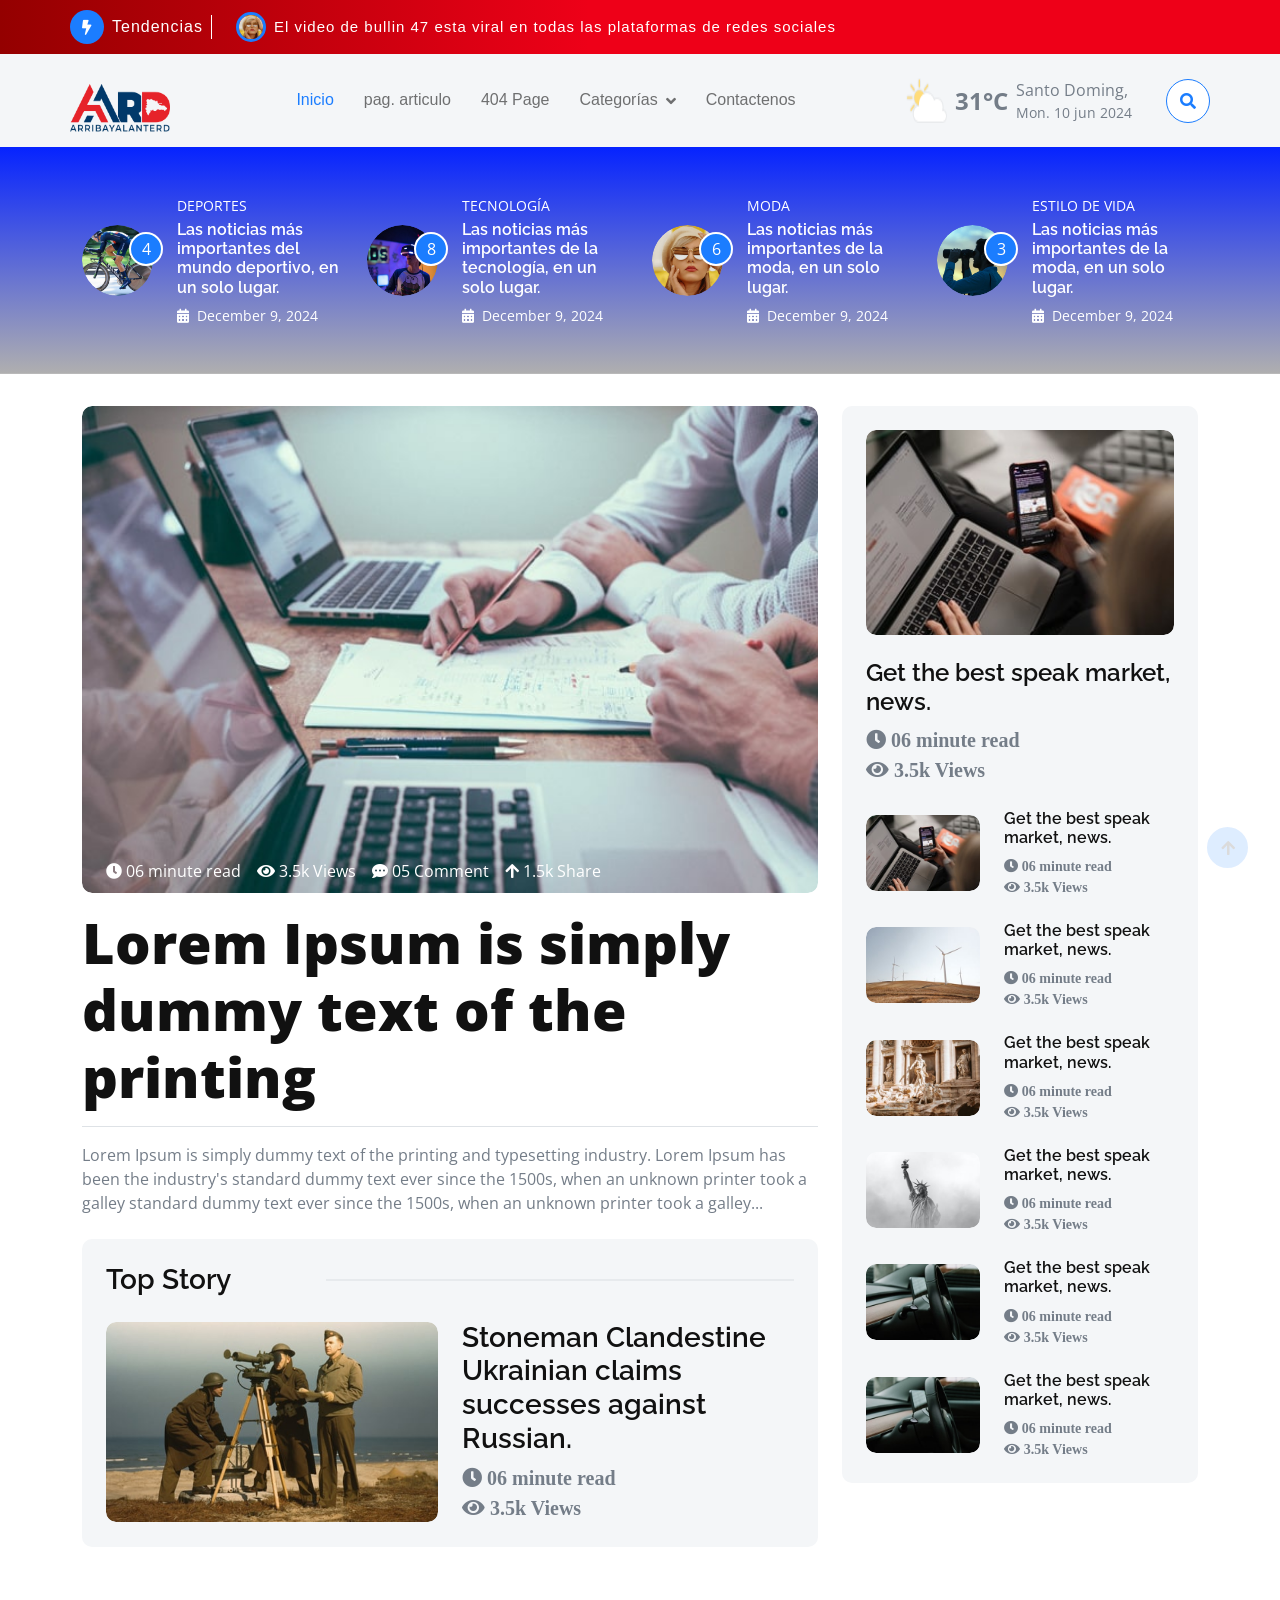
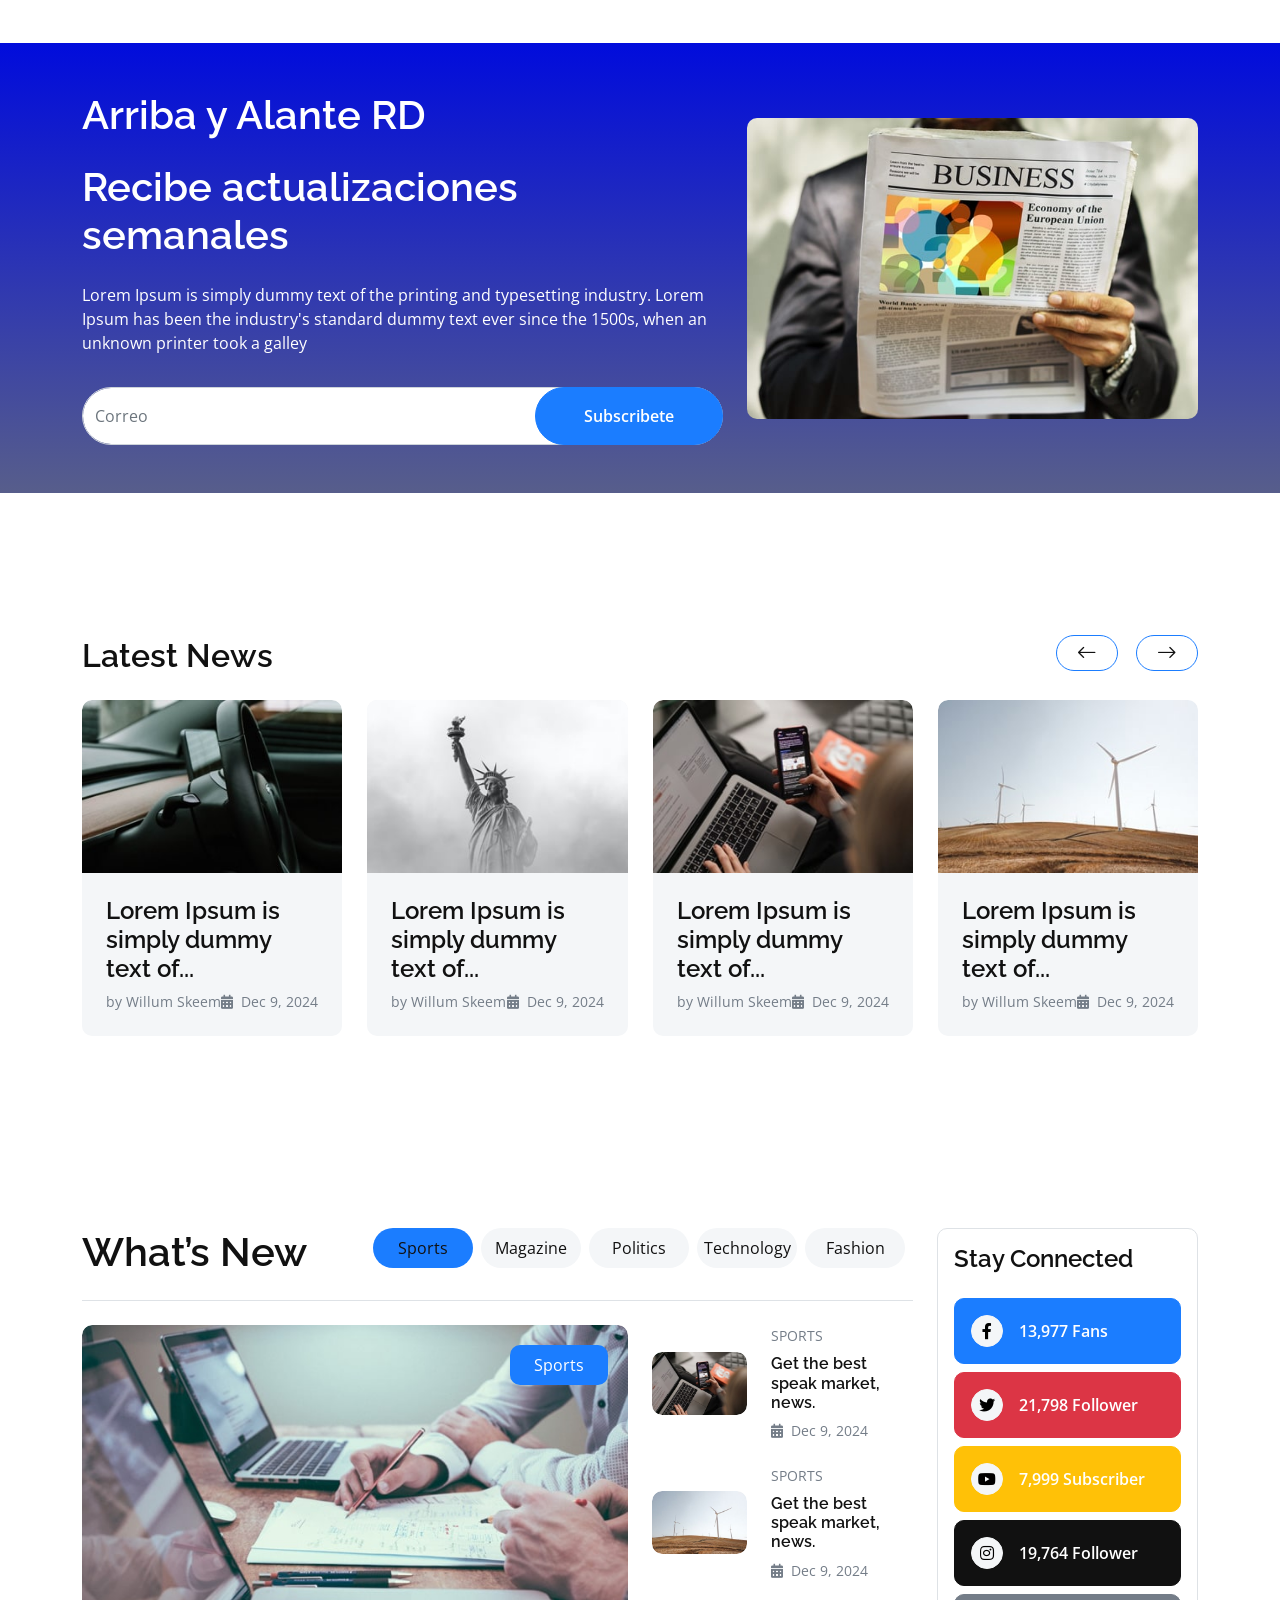
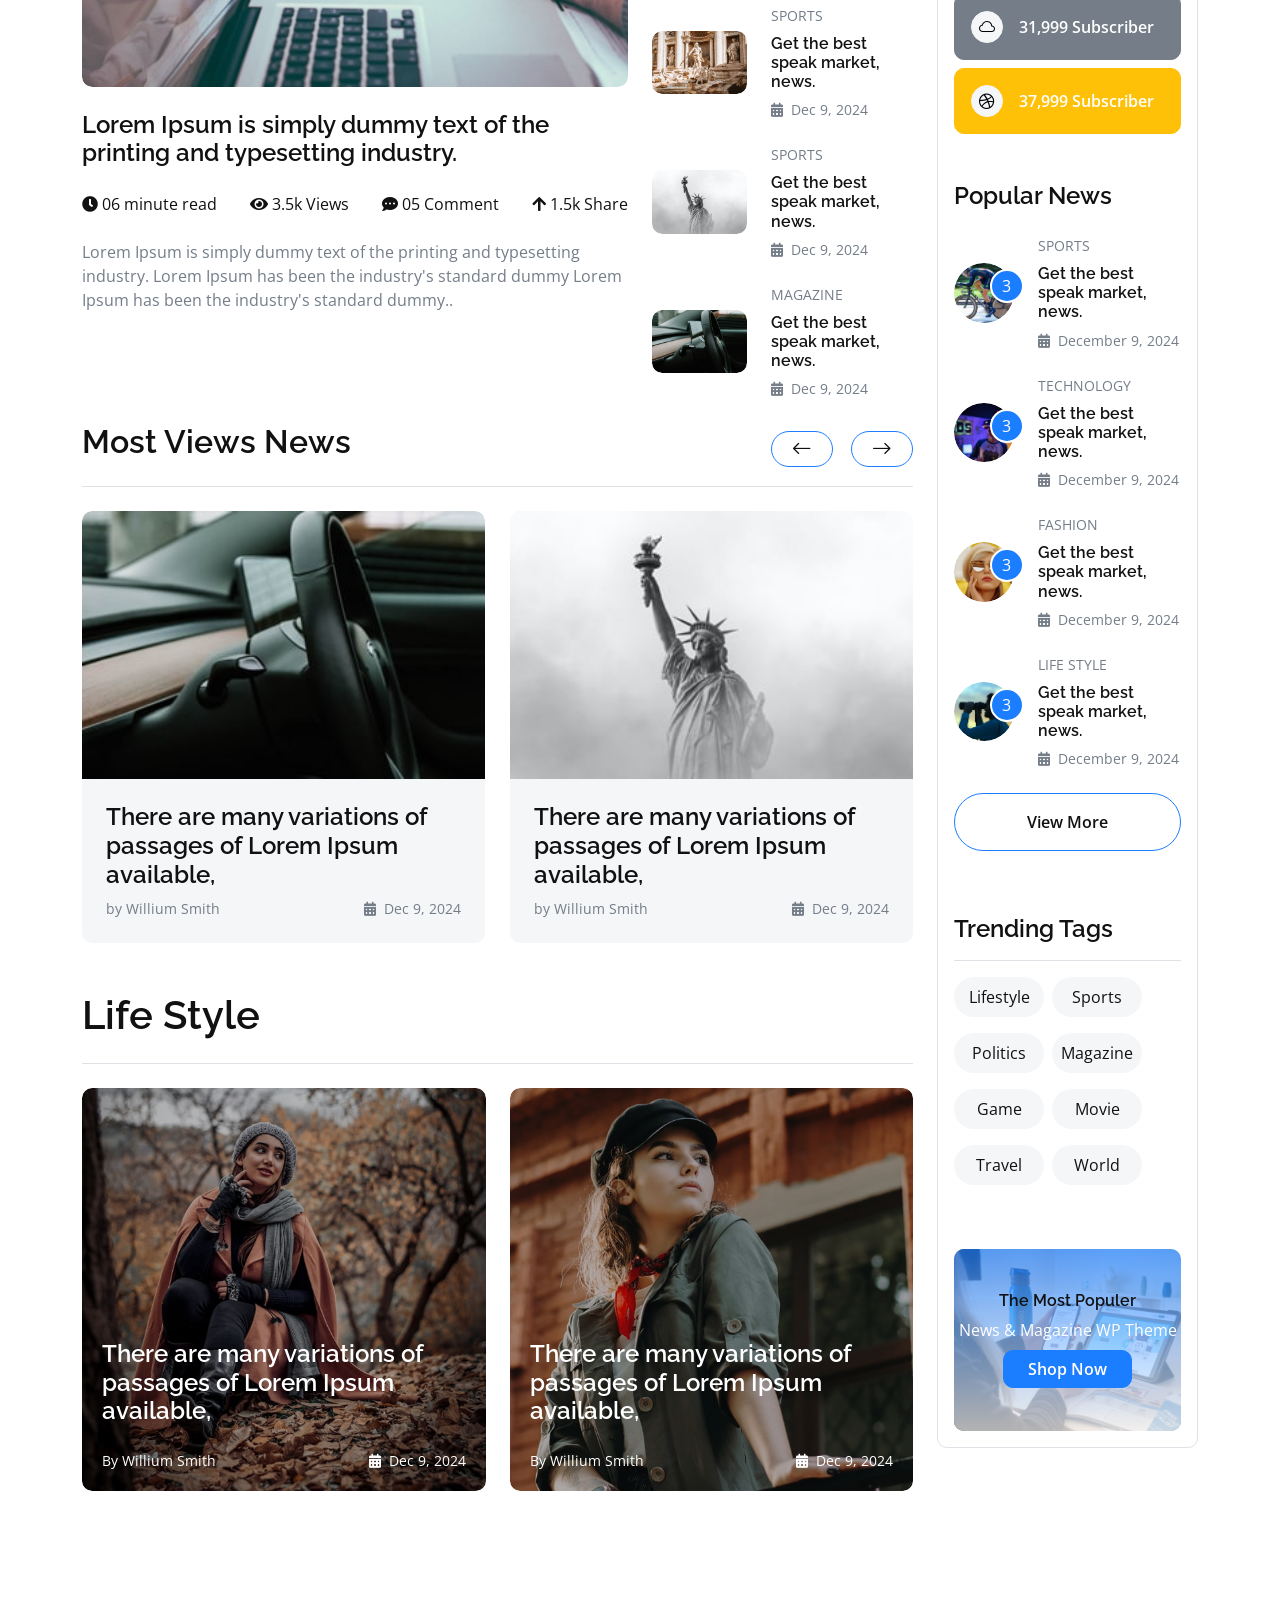
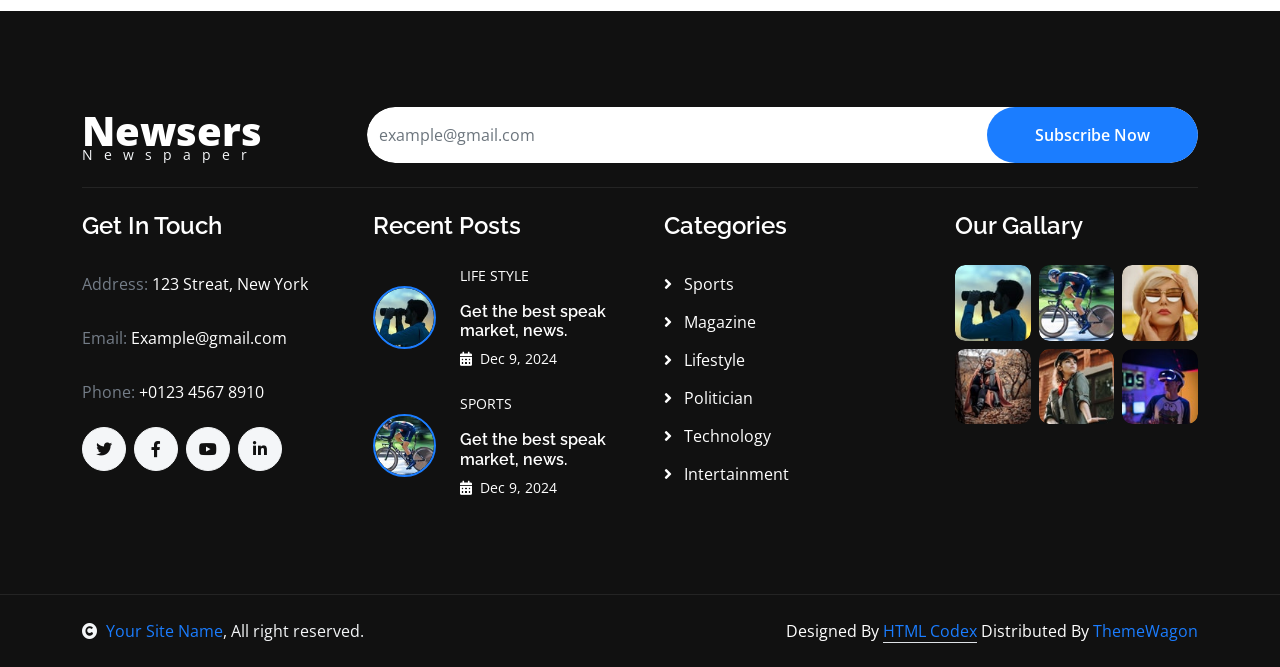
==== index.html @ 224889ea "first commit" ====
<!DOCTYPE html>
<html lang="en">

    <head>
        <meta charset="utf-8">
        <title>Newsers - Free HTML Magazine Template</title>
        <meta content="width=device-width, initial-scale=1.0" name="viewport">
        <meta content="" name="keywords">
        <meta content="" name="description">

        <!-- Google Web Fonts -->
        <link rel="preconnect" href="https://fonts.googleapis.com">
        <link rel="preconnect" href="https://fonts.gstatic.com" crossorigin>
        <link href="https://fonts.googleapis.com/css2?family=Open+Sans:wght@400;600&family=Raleway:wght@100;600;800&display=swap" rel="stylesheet"> 

        <!-- Icon Font Stylesheet -->
        <link rel="stylesheet" href="https://use.fontawesome.com/releases/v5.15.4/css/all.css"/>
        <link href="https://cdn.jsdelivr.net/npm/bootstrap-icons@1.4.1/font/bootstrap-icons.css" rel="stylesheet">

        <!-- Libraries Stylesheet -->
        <link href="lib/animate/animate.min.css" rel="stylesheet">
        <link href="lib/owlcarousel/assets/owl.carousel.min.css" rel="stylesheet">


        <!-- Customized Bootstrap Stylesheet -->
        <link href="css/bootstrap.min.css" rel="stylesheet">

        <!-- Template Stylesheet -->
        <link href="css/style.css" rel="stylesheet">
    </head>

    <body>

        <!-- Spinner Start -->
        <div id="spinner" class="show w-100 vh-100 bg-white position-fixed translate-middle top-50 start-50  d-flex align-items-center justify-content-center">
            <div class="spinner-grow text-primary" role="status"></div>
        </div>
        <!-- Spinner End -->


        <!-- Navbar start -->
        <div class="container-fluid sticky-top px-0">
            <div class="container-fluid topbar d-none d-lg-block" style="background: linear-gradient(90deg,rgba(148, 0, 0, 1) 0%, rgba(238, 0, 24, 1) 46%);">
                <div class="container px-0">
                    <div class="topbar-top d-flex justify-content-between flex-lg-wrap">
                        <div class="top-info flex-grow-0">
                            <span class="rounded-circle btn-sm-square bg-primary me-2">
                                <i class="fas fa-bolt text-white"></i>
                            </span>
                            <div class="pe-2 me-3 border-end border-white d-flex align-items-center">
                                <p class="mb-0 text-white fs-6 fw-normal">Tendencias</p>
                            </div>
                            <div class="overflow-hidden" style="width: 735px;">
                                <div id="note" class="ps-2">
                                    <img src="img/features-fashion.jpg" class="img-fluid rounded-circle border border-3 border-primary me-2" style="width: 30px; height: 30px;" alt="">
                                    <a href="#"><p class="text-white mb-0 link-hover">El video de bullin 47 esta viral en todas las plataformas de redes sociales</p></a>
                                </div>
                            </div>
                        </div>
                        <div class="top-link flex-lg-wrap">
                            <i class="fas fa-calendar-alt text-white border-end border-secondary pe-2 me-2"> <span class="text-white">Tuesday, Sep 12, 2024</span></i>
                            <div class="d-flex icon">
                                <p class="mb-0 text-white me-2">Siguenos:</p>
                                <a href="" class="me-2"><i class="fab fa-facebook-f text-white link-hover"></i></a>
                                <a href="" class="me-2"><i class="fab fa-twitter text-white link-hover"></i></a>
                                <a href="" class="me-2"><i class="fab fa-instagram text-white link-hover"></i></a>
                                <a href="" class="me-2"><i class="fab fa-youtube text-white link-hover"></i></a>
                                <a href="" class="me-2"><i class="fab fa-linkedin-in text-white link-hover"></i></a>
                                <a href="" class="me-2"><i class="fab fa-skype text-white link-hover"></i></a>
                                <a href="" class=""><i class="fab fa-pinterest-p text-white link-hover"></i></a>
                            </div>
                        </div>
                    </div>
                </div>
            </div>
            <div class="container-fluid bg-light">
                <div class="container px-0">
                    <nav class="navbar navbar-light navbar-expand-xl">
                        <a href="index.html" class="navbar-brand mt-3">
                            <img src="img/Recurso-1aard2--scaled.png" alt="Logo" style="width: 100px; height: 50px;">
                        </a>
                        <button class="navbar-toggler py-2 px-3" type="button" data-bs-toggle="collapse" data-bs-target="#navbarCollapse">
                            <span class="fa fa-bars text-primary"></span>
                        </button>
                        <div class="collapse navbar-collapse bg-light py-3" id="navbarCollapse">
                            <div class="navbar-nav mx-auto border-top">
                                <a href="index.html" class="nav-item nav-link active">Inicio</a>
                                <a href="detail-page.html" class="nav-item nav-link">pag. articulo</a>
                                <a href="404.html" class="nav-item nav-link">404 Page</a>
                                <div class="nav-item dropdown">
                                    <a href="#" class="nav-link dropdown-toggle" data-bs-toggle="dropdown">Categorías</a>
                                    <div class="dropdown-menu m-0 rounded-0">
                                        <a href="#" class="dropdown-item">Deportes</a>
                                        <a href="#" class="dropdown-item">Politica</a>
                                        <a href="#" class="dropdown-item">Entretenimiento</a>
                                        <a href="#" class="dropdown-item">Tecnologia</a>
                                    </div>
                                </div>
                                <a href="contact.html" class="nav-item nav-link">Contactenos</a>
                            </div>
                            <div class="d-flex flex-nowrap border-top pt-3 pt-xl-0">
                                <div class="d-flex">
                                    <img src="img/weather-icon.png" class="img-fluid w-100 me-2" alt="">
                                    <div class="d-flex align-items-center">
                                        <strong class="fs-4 text-secondary">31°C</strong>
                                        <div class="d-flex flex-column ms-2" style="width: 150px;">
                                            <span class="text-body">Santo Doming,</span>
                                            <small>Mon. 10 jun 2024</small>
                                        </div>
                                    </div>
                                </div>
                                <button class="btn-search btn border border-primary btn-md-square rounded-circle bg-white my-auto" data-bs-toggle="modal" data-bs-target="#searchModal"><i class="fas fa-search text-primary"></i></button>
                            </div>
                        </div>
                    </nav>
                </div>
            </div>
        </div>
        <!-- Navbar End -->


        <!-- Modal Search Start -->
        <div class="modal fade" id="searchModal" tabindex="-1" aria-labelledby="exampleModalLabel" aria-hidden="true">
            <div class="modal-dialog modal-fullscreen">
                <div class="modal-content rounded-0">
                    <div class="modal-header">
                        <h5 class="modal-title" id="exampleModalLabel">Search by keyword</h5>
                        <button type="button" class="btn-close" data-bs-dismiss="modal" aria-label="Close"></button>
                    </div>
                    <div class="modal-body d-flex align-items-center">
                        <div class="input-group w-75 mx-auto d-flex">
                            <input type="search" class="form-control p-3" placeholder="keywords" aria-describedby="search-icon-1">
                            <span id="search-icon-1" class="input-group-text p-3"><i class="fa fa-search"></i></span>
                        </div>
                    </div>
                </div>
            </div>
        </div>
        <!-- Modal Search End -->


        <!-- Features Start -->
        <div class="container-fluid features mb-2">
            <div class="container py-5">
                <div class="row g-4">
                    <div class="col-md-6 col-lg-6 col-xl-3">
                        <div class="row g-4 align-items-center features-item">
                            <div class="col-4">
                                <div class="rounded-circle position-relative">
                                    <div class="overflow-hidden rounded-circle">
                                        <img src="img/features-sports-1.jpg" class="img-zoomin img-fluid rounded-circle w-100" alt="">
                                    </div>
                                    <span class="rounded-circle border border-2 border-white bg-primary btn-sm-square text-white position-absolute" style="top: 10%; right: -10px;">4</span>
                                </div>
                            </div>
                            <div class="col-8">
                                <div class="features-content d-flex flex-column">
                                    <p class="text-uppercase mb-1 white">Deportes</p>
                                    <a href="#" class="h6 white">
                                        Las noticias más importantes del mundo deportivo, en un solo lugar.
                                    </a>
                                    <small class="white d-block"><i class="fas fa-calendar-alt me-1"></i> December 9, 2024</small>
                                </div>
                            </div>
                        </div>
                    </div>
                    <div class="col-md-6 col-lg-6 col-xl-3">
                        <div class="row g-4 align-items-center features-item">
                            <div class="col-4">
                                <div class="rounded-circle position-relative">
                                    <div class="overflow-hidden rounded-circle">
                                        <img src="img/features-technology.jpg" class="img-zoomin img-fluid rounded-circle w-100" alt="">
                                    </div>
                                    <span class="rounded-circle border border-2 border-white bg-primary btn-sm-square text-white position-absolute" style="top: 10%; right: -10px;">8</span>
                                </div>
                            </div>
                            <div class="col-8">
                                <div class="features-content d-flex flex-column">
                                    <p class="text-uppercase mb-1 white">Tecnología</p>
                                    <a href="#" class="h6 white">
                                        Las noticias más importantes de la tecnología, en un solo lugar.
                                    </a>
                                    <small class="white d-block"><i class="fas fa-calendar-alt me-1"></i> December 9, 2024</small>
                                </div>
                            </div>
                        </div>
                    </div>
                    <div class="col-md-6 col-lg-6 col-xl-3">
                        <div class="row g-4 align-items-center features-item">
                            <div class="col-4">
                                <div class="rounded-circle position-relative">
                                    <div class="overflow-hidden rounded-circle">
                                        <img src="img/features-fashion.jpg" class="img-zoomin img-fluid rounded-circle w-100" alt="">
                                    </div>
                                    <span class="rounded-circle border border-2 border-white bg-primary btn-sm-square text-white position-absolute" style="top: 10%; right: -10px;">6</span>
                                </div>
                            </div>
                            <div class="col-8">
                                <div class="features-content d-flex flex-column">
                                    <p class="text-uppercase mb-1 white">Moda</p>
                                    <a href="#" class="h6 white">
                                        Las noticias más importantes de la moda, en un solo lugar.
                                    </a>
                                    <small class=" white d-block"><i class="fas fa-calendar-alt me-1"></i> December 9, 2024</small>
                                </div>
                            </div>
                        </div>
                    </div>
                    <div class="col-md-6 col-lg-6 col-xl-3">
                        <div class="row g-4 align-items-center features-item">
                            <div class="col-4">
                                <div class="rounded-circle position-relative">
                                    <div class="overflow-hidden rounded-circle">
                                        <img src="img/features-life-style.jpg" class="img-zoomin img-fluid rounded-circle w-100" alt="">
                                    </div>
                                    <span class="rounded-circle border border-2 border-white bg-primary btn-sm-square text-white position-absolute" style="top: 10%; right: -10px;">3</span>
                                </div>
                            </div>
                            <div class="col-8">
                                <div class="features-content d-flex flex-column">
                                    <p class="text-uppercase mb-1 white">Estilo de vida</p>
                                    <a href="#" class="h6 white">
                                       Las noticias más importantes de la moda, en un solo lugar.
                                    </a>
                                    <small class="white d-block"><i class="fas fa-calendar-alt me-1"></i> December 9, 2024</small>
                                </div>
                            </div>
                        </div>
                    </div>
                </div>
            </div>
        </div>
        <!-- Features End -->


        <!-- Main Post Section Start -->
        <div class="container-fluid">
            <div class="container py-5">
                <div class="row g-4">
                    <div class="col-lg-7 col-xl-8 mt-0">
                        <div class="position-relative overflow-hidden rounded">
                            <img src="img/news-1.jpg" class="img-fluid rounded img-zoomin w-100" alt="">
                            <div class="d-flex justify-content-center px-4 position-absolute flex-wrap" style="bottom: 10px; left: 0;">
                                <a href="#" class="text-white me-3 link-hover"><i class="fa fa-clock"></i> 06 minute read</a>
                                <a href="#" class="text-white me-3 link-hover"><i class="fa fa-eye"></i> 3.5k Views</a>
                                <a href="#" class="text-white me-3 link-hover"><i class="fa fa-comment-dots"></i> 05 Comment</a>
                                <a href="#" class="text-white link-hover"><i class="fa fa-arrow-up"></i> 1.5k Share</a>
                            </div>
                        </div>
                        <div class="border-bottom py-3">
                            <a href="#" class="display-4 text-dark mb-0 link-hover">Lorem Ipsum is simply dummy text of the printing</a>
                        </div>
                        <p class="mt-3 mb-4">Lorem Ipsum is simply dummy text of the printing and typesetting industry. Lorem Ipsum has been the industry's standard dummy text ever since the 1500s, when an unknown printer took a galley standard dummy text ever since the 1500s, when an unknown printer took a galley...
                        </p>
                        <div class="bg-light p-4 rounded">
                            <div class="news-2">
                                <h3 class="mb-4">Top Story</h3>
                            </div>
                            <div class="row g-4 align-items-center">
                                <div class="col-md-6">
                                    <div class="rounded overflow-hidden">
                                        <img src="img/news-2.jpg" class="img-fluid rounded img-zoomin w-100" alt="">
                                    </div>
                                </div>
                                <div class="col-md-6">
                                    <div class="d-flex flex-column">
                                        <a href="#" class="h3">Stoneman Clandestine Ukrainian claims successes against Russian.</a>
                                        <p class="mb-0 fs-5"><i class="fa fa-clock"> 06 minute read</i> </p>
                                        <p class="mb-0 fs-5"><i class="fa fa-eye"> 3.5k Views</i></p>
                                    </div>
                                </div>
                            </div>
                        </div>
                    </div>
                    <div class="col-lg-5 col-xl-4">
                       <div class="bg-light rounded p-4 pt-0">
                            <div class="row g-4">
                                <div class="col-12">
                                    <div class="rounded overflow-hidden">
                                        <img src="img/news-3.jpg" class="img-fluid rounded img-zoomin w-100" alt="">
                                    </div>
                                </div>
                                <div class="col-12">
                                    <div class="d-flex flex-column">
                                        <a href="#" class="h4 mb-2">Get the best speak market, news.</a>
                                        <p class="fs-5 mb-0"><i class="fa fa-clock"> 06 minute read</i> </p>
                                        <p class="fs-5 mb-0"><i class="fa fa-eye"> 3.5k Views</i></p>
                                    </div>
                                </div>
                                <div class="col-12">
                                    <div class="row g-4 align-items-center">
                                        <div class="col-5">
                                            <div class="overflow-hidden rounded">
                                                <img src="img/news-3.jpg" class="img-zoomin img-fluid rounded w-100" alt="">
                                            </div>
                                        </div>
                                        <div class="col-7">
                                            <div class="features-content d-flex flex-column">
                                                <a href="#" class="h6">Get the best speak market, news.</a>
                                                <small><i class="fa fa-clock"> 06 minute read</i> </small>
                                                <small><i class="fa fa-eye"> 3.5k Views</i></small>
                                            </div>
                                        </div>
                                    </div>
                                </div>
                                <div class="col-12">
                                    <div class="row g-4 align-items-center">
                                        <div class="col-5">
                                            <div class="overflow-hidden rounded">
                                                <img src="img/news-4.jpg" class="img-zoomin img-fluid rounded w-100" alt="">
                                            </div>
                                        </div>
                                        <div class="col-7">
                                            <div class="features-content d-flex flex-column">
                                                <a href="#" class="h6">Get the best speak market, news.</a>
                                                <small><i class="fa fa-clock"> 06 minute read</i> </small>
                                                <small><i class="fa fa-eye"> 3.5k Views</i></small>
                                            </div>
                                        </div>
                                    </div>
                                </div>
                                <div class="col-12">
                                    <div class="row g-4 align-items-center">
                                        <div class="col-5">
                                            <div class="overflow-hidden rounded">
                                                <img src="img/news-5.jpg" class="img-zoomin img-fluid rounded w-100" alt="">
                                            </div>
                                        </div>
                                        <div class="col-7">
                                            <div class="features-content d-flex flex-column">
                                                <a href="#" class="h6">Get the best speak market, news.</a>
                                                <small><i class="fa fa-clock"> 06 minute read</i> </small>
                                                <small><i class="fa fa-eye"> 3.5k Views</i></small>
                                            </div>
                                        </div>
                                    </div>
                                </div>
                                <div class="col-12">
                                    <div class="row g-4 align-items-center">
                                        <div class="col-5">
                                            <div class="overflow-hidden rounded">
                                                <img src="img/news-6.jpg" class="img-zoomin img-fluid rounded w-100" alt="">
                                            </div>
                                        </div>
                                        <div class="col-7">
                                            <div class="features-content d-flex flex-column">
                                                <a href="#" class="h6">Get the best speak market, news.</a>
                                                <small><i class="fa fa-clock"> 06 minute read</i> </small>
                                                <small><i class="fa fa-eye"> 3.5k Views</i></small>
                                            </div>
                                        </div>
                                    </div>
                                </div>
                                <div class="col-12">
                                    <div class="row g-4 align-items-center">
                                        <div class="col-5">
                                            <div class="overflow-hidden rounded">
                                                <img src="img/news-7.jpg" class="img-zoomin img-fluid rounded w-100" alt="">
                                            </div>
                                        </div>
                                        <div class="col-7">
                                            <div class="features-content d-flex flex-column">
                                                <a href="#" class="h6">Get the best speak market, news.</a>
                                                <small><i class="fa fa-clock"> 06 minute read</i> </small>
                                                <small><i class="fa fa-eye"> 3.5k Views</i></small>
                                            </div>
                                        </div>
                                    </div>
                                </div>
                                <div class="col-12">
                                    <div class="row g-4 align-items-center">
                                        <div class="col-5">
                                            <div class="overflow-hidden rounded">
                                                <img src="img/news-7.jpg" class="img-zoomin img-fluid rounded w-100" alt="">
                                            </div>
                                        </div>
                                        <div class="col-7">
                                            <div class="features-content d-flex flex-column">
                                                <a href="#" class="h6">Get the best speak market, news.</a>
                                                <small><i class="fa fa-clock"> 06 minute read</i> </small>
                                                <small><i class="fa fa-eye"> 3.5k Views</i></small>
                                            </div>
                                        </div>
                                    </div>
                                </div>
                            </div>
                       </div>
                    </div>
                </div>
            </div>
        </div>
        <!-- Main Post Section End -->


        <!-- Banner Start -->
        <div class="container-fluid py-5 my-5" style="background: linear-gradient(rgb(1, 12, 220), rgba(0, 10, 79, 0.657));">
            <div class="container">
                <div class="row g-4 align-items-center">
                    <div class="col-lg-7">
                        <h1 class="mb-4 text-white">Arriba y Alante RD</h1>
                        <h1 class="mb-4 text-white">Recibe actualizaciones semanales</h1>
                        <p class="text-white mb-4 pb-2">Lorem Ipsum is simply dummy text of the printing and typesetting industry. Lorem Ipsum has been the industry's standard dummy text ever since the 1500s, when an unknown printer took a galley
                        </p>
                        <div class="position-relative mx-auto">
                            <input class="form-control w-100 py-3 rounded-pill" type="email" placeholder="Correo">
                            <button type="submit" class="btn btn-primary py-3 px-5 position-absolute rounded-pill text-white h-100" style="top: 0; right: 0;">Subscribete</button>
                        </div>
                    </div>
                    <div class="col-lg-5">
                        <div class="rounded">
                            <img src="img/banner-img.jpg" class="img-fluid rounded w-100 rounded" alt="">
                        </div>
                    </div>
                </div>
            </div>
        </div>
        <!-- Banner End -->


        <!-- Latest News Start -->
        <div class="container-fluid latest-news py-5">
            <div class="container py-5">
                <h2 class="mb-4">Latest News</h2>
                <div class="latest-news-carousel owl-carousel">
                    <div class="latest-news-item">
                        <div class="bg-light rounded">
                            <div class="rounded-top overflow-hidden">
                                <img src="img/news-7.jpg" class="img-zoomin img-fluid rounded-top w-100" alt="">
                            </div>
                            <div class="d-flex flex-column p-4">
                                <a href="#" class="h4">Lorem Ipsum is simply dummy text of...</a>
                                <div class="d-flex justify-content-between">
                                    <a href="#" class="small text-body link-hover">by Willum Skeem</a>
                                    <small class="text-body d-block"><i class="fas fa-calendar-alt me-1"></i> Dec 9, 2024</small>
                                </div>
                            </div>
                        </div>
                    </div>
                    <div class="latest-news-item">
                        <div class="bg-light rounded">
                            <div class="rounded-top overflow-hidden">
                                <img src="img/news-6.jpg" class="img-zoomin img-fluid rounded-top w-100" alt="">
                            </div>
                            <div class="d-flex flex-column p-4">
                                <a href="#" class="h4">Lorem Ipsum is simply dummy text of...</a>
                                <div class="d-flex justify-content-between">
                                    <a href="#" class="small text-body link-hover">by Willum Skeem</a>
                                    <small class="text-body d-block"><i class="fas fa-calendar-alt me-1"></i> Dec 9, 2024</small>
                                </div>
                            </div>
                        </div>
                    </div>
                    <div class="latest-news-item">
                        <div class="bg-light rounded">
                            <div class="rounded-top overflow-hidden">
                                <img src="img/news-3.jpg" class="img-zoomin img-fluid rounded-top w-100" alt="">
                            </div>
                            <div class="d-flex flex-column p-4">
                                <a href="#" class="h4">Lorem Ipsum is simply dummy text of...</a>
                                <div class="d-flex justify-content-between">
                                    <a href="#" class="small text-body link-hover">by Willum Skeem</a>
                                    <small class="text-body d-block"><i class="fas fa-calendar-alt me-1"></i> Dec 9, 2024</small>
                                </div>
                            </div>
                        </div>
                    </div>
                    <div class="latest-news-item">
                        <div class="bg-light rounded">
                            <div class="rounded-top overflow-hidden">
                                <img src="img/news-4.jpg" class="img-zoomin img-fluid rounded-top w-100" alt="">
                            </div>
                            <div class="d-flex flex-column p-4">
                                <a href="#" class="h4">Lorem Ipsum is simply dummy text of...</a>
                                <div class="d-flex justify-content-between">
                                    <a href="#" class="small text-body link-hover">by Willum Skeem</a>
                                    <small class="text-body d-block"><i class="fas fa-calendar-alt me-1"></i> Dec 9, 2024</small>
                                </div>
                            </div>
                        </div>
                    </div>
                    <div class="latest-news-item">
                        <div class="bg-light rounded">
                            <div class="rounded-top overflow-hidden">
                                <img src="img/news-5.jpg" class="img-zoomin img-fluid rounded-top w-100" alt="">
                            </div>
                            <div class="d-flex flex-column p-4">
                                <a href="#" class="h4 ">Lorem Ipsum is simply dummy text of...</a>
                                <div class="d-flex justify-content-between">
                                    <a href="#" class="small text-body link-hover">by Willum Skeem</a>
                                    <small class="text-body d-block"><i class="fas fa-calendar-alt me-1"></i> Dec 9, 2024</small>
                                </div>
                            </div>
                        </div>
                    </div>
                </div>
            </div>
        </div>
        <!-- Latest News End -->


        <!-- Most Populer News Start -->
        <div class="container-fluid populer-news py-5">
            <div class="container py-5">
                <div class="tab-class mb-4">
                    <div class="row g-4">
                        <div class="col-lg-8 col-xl-9">
                            <div class="d-flex flex-column flex-md-row justify-content-md-between border-bottom mb-4">
                                <h1 class="mb-4">What’s New</h1>
                                <ul class="nav nav-pills d-inline-flex text-center">
                                    <li class="nav-item mb-3">
                                        <a class="d-flex py-2 bg-light rounded-pill active me-2" data-bs-toggle="pill" href="#tab-1">
                                            <span class="text-dark" style="width: 100px;">Sports</span>
                                        </a>
                                    </li>
                                    <li class="nav-item mb-3">
                                        <a class="d-flex py-2 bg-light rounded-pill me-2" data-bs-toggle="pill" href="#tab-2">
                                            <span class="text-dark" style="width: 100px;">Magazine</span>
                                        </a>
                                    </li>
                                    <li class="nav-item mb-3">
                                        <a class="d-flex py-2 bg-light rounded-pill me-2" data-bs-toggle="pill" href="#tab-3">
                                            <span class="text-dark" style="width: 100px;">Politics</span>
                                        </a>
                                    </li>
                                    <li class="nav-item mb-3">
                                        <a class="d-flex py-2 bg-light rounded-pill me-2" data-bs-toggle="pill" href="#tab-4">
                                            <span class="text-dark" style="width: 100px;">Technology</span>
                                        </a>
                                    </li>
                                    <li class="nav-item mb-3">
                                        <a class="d-flex py-2 bg-light rounded-pill me-2" data-bs-toggle="pill" href="#tab-5">
                                            <span class="text-dark" style="width: 100px;">Fashion</span>
                                        </a>
                                    </li>
                                </ul>
                            </div>
                            <div class="tab-content mb-4">
                                <div id="tab-1" class="tab-pane fade show p-0 active">
                                    <div class="row g-4">
                                        <div class="col-lg-8">
                                            <div class="position-relative rounded overflow-hidden">
                                                <img src="img/news-1.jpg" class="img-zoomin img-fluid rounded w-100" alt="">
                                                <div class="position-absolute text-white px-4 py-2 bg-primary rounded" style="top: 20px; right: 20px;">                                              
                                                    Sports
                                                </div>
                                            </div>
                                            <div class="my-4">
                                                <a href="#" class="h4">Lorem Ipsum is simply dummy text of the printing and typesetting industry.</a>
                                            </div>
                                            <div class="d-flex justify-content-between">
                                                <a href="#" class="text-dark link-hover me-3"><i class="fa fa-clock"></i> 06 minute read</a>
                                                <a href="#" class="text-dark link-hover me-3"><i class="fa fa-eye"></i> 3.5k Views</a>
                                                <a href="#" class="text-dark link-hover me-3"><i class="fa fa-comment-dots"></i> 05 Comment</a>
                                                <a href="#" class="text-dark link-hover"><i class="fa fa-arrow-up"></i> 1.5k Share</a>
                                            </div>
                                            <p class="my-4">Lorem Ipsum is simply dummy text of the printing and typesetting industry. Lorem Ipsum has been the industry's standard dummy Lorem Ipsum has been the industry's standard dummy..
                                            </p>
                                        </div>
                                        <div class="col-lg-4">
                                            <div class="row g-4">
                                                <div class="col-12">
                                                    <div class="row g-4 align-items-center">
                                                        <div class="col-5">
                                                            <div class="overflow-hidden rounded">
                                                                <img src="img/news-3.jpg" class="img-zoomin img-fluid rounded w-100" alt="">
                                                            </div>
                                                        </div>
                                                        <div class="col-7">
                                                            <div class="features-content d-flex flex-column">
                                                                <p class="text-uppercase mb-2">Sports</p>
                                                                <a href="#" class="h6">Get the best speak market, news.</a>
                                                                <small class="text-body d-block"><i class="fas fa-calendar-alt me-1"></i> Dec 9, 2024</small>
                                                            </div>
                                                        </div>
                                                    </div>
                                                </div>
                                                <div class="col-12">
                                                    <div class="row g-4 align-items-center">
                                                        <div class="col-5">
                                                            <div class="overflow-hidden rounded">
                                                                <img src="img/news-4.jpg" class="img-zoomin img-fluid rounded w-100" alt="">
                                                            </div>
                                                        </div>
                                                        <div class="col-7">
                                                            <div class="features-content d-flex flex-column">
                                                                <p class="text-uppercase mb-2">Sports</p>
                                                                <a href="#" class="h6">Get the best speak market, news.</a>
                                                                <small class="text-body d-block"><i class="fas fa-calendar-alt me-1"></i> Dec 9, 2024</small>
                                                            </div>
                                                        </div>
                                                    </div>
                                                </div>
                                                <div class="col-12">
                                                    <div class="row g-4 align-items-center">
                                                        <div class="col-5">
                                                            <div class="overflow-hidden rounded">
                                                                <img src="img/news-5.jpg" class="img-zoomin img-fluid rounded w-100" alt="">
                                                            </div>
                                                        </div>
                                                        <div class="col-7">
                                                            <div class="features-content d-flex flex-column">
                                                                <p class="text-uppercase mb-2">Sports</p>
                                                                <a href="#" class="h6">Get the best speak market, news.</a>
                                                                <small class="text-body d-block"><i class="fas fa-calendar-alt me-1"></i> Dec 9, 2024</small>
                                                            </div>
                                                        </div>
                                                    </div>
                                                </div>
                                                <div class="col-12">
                                                    <div class="row g-4 align-items-center">
                                                        <div class="col-5">
                                                            <div class="overflow-hidden rounded">
                                                                <img src="img/news-6.jpg" class="img-zoomin img-fluid rounded w-100" alt="">
                                                            </div>
                                                        </div>
                                                        <div class="col-7">
                                                            <div class="features-content d-flex flex-column">
                                                                <p class="text-uppercase mb-2">Sports</p>
                                                                <a href="#" class="h6">Get the best speak market, news.</a>
                                                                <small class="text-body d-block"><i class="fas fa-calendar-alt me-1"></i> Dec 9, 2024</small>
                                                            </div>
                                                        </div>
                                                    </div>
                                                </div>
                                                <div class="col-12">
                                                    <div class="row g-4 align-items-center">
                                                        <div class="col-5">
                                                            <div class="overflow-hidden rounded">
                                                                <img src="img/news-7.jpg" class="img-zoomin img-fluid rounded w-100" alt="">
                                                            </div>
                                                        </div>
                                                        <div class="col-7">
                                                            <div class="features-content d-flex flex-column">
                                                                <p class="text-uppercase mb-2">Magazine</p>
                                                                <a href="#" class="h6">Get the best speak market, news.</a>
                                                                <small class="text-body d-block"><i class="fas fa-calendar-alt me-1"></i> Dec 9, 2024</small>
                                                            </div>
                                                        </div>
                                                    </div>
                                                </div>
                                            </div>
                                        </div>
                                    </div>
                                </div>
                                <div id="tab-2" class="tab-pane fade show p-0">
                                    <div class="row g-4">
                                        <div class="col-lg-8">
                                            <div class="position-relative rounded overflow-hidden">
                                                <img src="img/news-1.jpg" class="img-zoomin img-fluid rounded w-100" alt="">
                                                <div class="position-absolute text-white px-4 py-2 bg-primary rounded" style="top: 20px; right: 20px;">                                              
                                                    Magazine
                                                </div>
                                            </div>
                                            <div class="my-3">
                                                <a href="#" class="h4">Lorem Ipsum is simply dummy text of the printing and typesetting industry.</a>
                                            </div>
                                            <p class="mt-4">Lorem Ipsum is simply dummy text of the printing and typesetting industry. Lorem Ipsum has been the industry's standard dummy Lorem Ipsum has been the industry's standard dummy..
                                            </p>
                                            <div class="d-flex justify-content-between">
                                                <a href="#" class="text-dark link-hover me-3"><i class="fa fa-clock"></i> 06 minute read</a>
                                                <a href="#" class="text-dark link-hover me-3"><i class="fa fa-eye"></i> 3.5k Views</a>
                                                <a href="#" class="text-dark link-hover me-3"><i class="fa fa-comment-dots"></i> 05 Comment</a>
                                                <a href="#" class="text-dark link-hover"><i class="fa fa-arrow-up"></i> 1.5k Share</a>
                                            </div>
                                        </div>
                                        <div class="col-lg-4">
                                            <div class="row g-4">
                                                <div class="col-12">
                                                    <div class="row g-4 align-items-center">
                                                        <div class="col-5">
                                                            <div class="overflow-hidden rounded">
                                                                <img src="img/news-3.jpg" class="img-zoomin img-fluid rounded w-100" alt="">
                                                            </div>
                                                        </div>
                                                        <div class="col-7">
                                                            <div class="features-content d-flex flex-column">
                                                                <p class="text-uppercase mb-2">Magazine</p>
                                                                <a href="#" class="h6">Get the best speak market, news.</a>
                                                                <small class="text-body d-block"><i class="fas fa-calendar-alt me-1"></i> Dec 9, 2024</small>
                                                            </div>
                                                        </div>
                                                    </div>
                                                </div>
                                                <div class="col-12">
                                                    <div class="row g-4 align-items-center">
                                                        <div class="col-5">
                                                            <div class="overflow-hidden rounded">
                                                                <img src="img/news-4.jpg" class="img-zoomin img-fluid rounded w-100" alt="">
                                                            </div>
                                                        </div>
                                                        <div class="col-7">
                                                            <div class="features-content d-flex flex-column">
                                                                <p class="text-uppercase mb-2">Magazine</p>
                                                                <a href="#" class="h6">Get the best speak market, news.</a>
                                                                <small class="text-body d-block"><i class="fas fa-calendar-alt me-1"></i> Dec 9, 2024</small>
                                                            </div>
                                                        </div>
                                                    </div>
                                                </div>
                                                <div class="col-12">
                                                    <div class="row g-4 align-items-center">
                                                        <div class="col-5">
                                                            <div class="overflow-hidden rounded">
                                                                <img src="img/news-5.jpg" class="img-zoomin img-fluid rounded w-100" alt="">
                                                            </div>
                                                        </div>
                                                        <div class="col-7">
                                                            <div class="features-content d-flex flex-column">
                                                                <p class="text-uppercase mb-2">Magazine</p>
                                                                <a href="#" class="h6">Get the best speak market, news.</a>
                                                                <small class="text-body d-block"><i class="fas fa-calendar-alt me-1"></i> Dec 9, 2024</small>
                                                            </div>
                                                        </div>
                                                    </div>
                                                </div>
                                                <div class="col-12">
                                                    <div class="row g-4 align-items-center">
                                                        <div class="col-5">
                                                            <div class="overflow-hidden rounded">
                                                                <img src="img/news-6.jpg" class="img-zoomin img-fluid rounded w-100" alt="">
                                                            </div>
                                                        </div>
                                                        <div class="col-7">
                                                            <div class="features-content d-flex flex-column">
                                                                <p class="text-uppercase mb-2">Magazine</p>
                                                                <a href="#" class="h6">Get the best speak market, news.</a>
                                                                <small class="text-body d-block"><i class="fas fa-calendar-alt me-1"></i> Dec 9, 2024</small>
                                                            </div>
                                                        </div>
                                                    </div>
                                                </div>
                                                <div class="col-12">
                                                    <div class="row g-4 align-items-center">
                                                        <div class="col-5">
                                                            <div class="overflow-hidden rounded">
                                                                <img src="img/news-7.jpg" class="img-zoomin img-fluid rounded w-100" alt="">
                                                            </div>
                                                        </div>
                                                        <div class="col-7">
                                                            <div class="features-content d-flex flex-column">
                                                                <p class="text-uppercase mb-2">Magazine</p>
                                                                <a href="#" class="h6">Get the best speak market, news.</a>
                                                                <small class="text-body d-block"><i class="fas fa-calendar-alt me-1"></i> Dec 9, 2024</small>
                                                            </div>
                                                        </div>
                                                    </div>
                                                </div>
                                            </div>
                                        </div>
                                    </div>
                                </div>
                                <div id="tab-3" class="tab-pane fade show p-0">
                                    <div class="row g-4">
                                        <div class="col-lg-8">
                                            <div class="position-relative rounded overflow-hidden">
                                                <img src="img/news-1.jpg" class="img-zoomin img-fluid rounded w-100" alt="">
                                                <div class="position-absolute text-white px-4 py-2 bg-primary rounded" style="top: 20px; right: 20px;">                                              
                                                    Politics
                                                </div>
                                            </div>
                                            <div class="my-3">
                                                <a href="#" class="h4">Lorem Ipsum is simply dummy text of the printing and typesetting industry.</a>
                                            </div>
                                            <p class="mt-4">Lorem Ipsum is simply dummy text of the printing and typesetting industry. Lorem Ipsum has been the industry's standard dummy Lorem Ipsum has been the industry's standard dummy..
                                            </p>
                                            <div class="d-flex justify-content-between">
                                                <a href="#" class="text-dark link-hover me-3"><i class="fa fa-clock"></i> 06 minute read</a>
                                                <a href="#" class="text-dark link-hover me-3"><i class="fa fa-eye"></i> 3.5k Views</a>
                                                <a href="#" class="text-dark link-hover me-3"><i class="fa fa-comment-dots"></i> 05 Comment</a>
                                                <a href="#" class="text-dark link-hover"><i class="fa fa-arrow-up"></i> 1.5k Share</a>
                                            </div>
                                        </div>
                                        <div class="col-lg-4">
                                            <div class="row g-4">
                                                <div class="col-12">
                                                    <div class="row g-4 align-items-center">
                                                        <div class="col-5">
                                                            <div class="overflow-hidden rounded">
                                                                <img src="img/news-3.jpg" class="img-zoomin img-fluid rounded w-100" alt="">
                                                            </div>
                                                        </div>
                                                        <div class="col-7">
                                                            <div class="features-content d-flex flex-column">
                                                                <p class="text-uppercase mb-2">Politics</p>
                                                                <a href="#" class="h6">Get the best speak market, news.</a>
                                                                <small class="text-body d-block"><i class="fas fa-calendar-alt me-1"></i> Dec 9, 2024</small>
                                                            </div>
                                                        </div>
                                                    </div>
                                                </div>
                                                <div class="col-12">
                                                    <div class="row g-4 align-items-center">
                                                        <div class="col-5">
                                                            <div class="overflow-hidden rounded">
                                                                <img src="img/news-4.jpg" class="img-zoomin img-fluid rounded w-100" alt="">
                                                            </div>
                                                        </div>
                                                        <div class="col-7">
                                                            <div class="features-content d-flex flex-column">
                                                                <p class="text-uppercase mb-2">Politics</p>
                                                                <a href="#" class="h6">Get the best speak market, news.</a>
                                                                <small class="text-body d-block"><i class="fas fa-calendar-alt me-1"></i> Dec 9, 2024</small>
                                                            </div>
                                                        </div>
                                                    </div>
                                                </div>
                                                <div class="col-12">
                                                    <div class="row g-4 align-items-center">
                                                        <div class="col-5">
                                                            <div class="overflow-hidden rounded">
                                                                <img src="img/news-5.jpg" class="img-zoomin img-fluid rounded w-100" alt="">
                                                            </div>
                                                        </div>
                                                        <div class="col-7">
                                                            <div class="features-content d-flex flex-column">
                                                                <p class="text-uppercase mb-2">Politics</p>
                                                                <a href="#" class="h6">Get the best speak market, news.</a>
                                                                <small class="text-body d-block"><i class="fas fa-calendar-alt me-1"></i> Dec 9, 2024</small>
                                                            </div>
                                                        </div>
                                                    </div>
                                                </div>
                                                <div class="col-12">
                                                    <div class="row g-4 align-items-center">
                                                        <div class="col-5">
                                                            <div class="overflow-hidden rounded">
                                                                <img src="img/news-6.jpg" class="img-zoomin img-fluid rounded w-100" alt="">
                                                            </div>
                                                        </div>
                                                        <div class="col-7">
                                                            <div class="features-content d-flex flex-column">
                                                                <p class="text-uppercase mb-2">Politics</p>
                                                                <a href="#" class="h6">Get the best speak market, news.</a>
                                                                <small class="text-body d-block"><i class="fas fa-calendar-alt me-1"></i> Dec 9, 2024</small>
                                                            </div>
                                                        </div>
                                                    </div>
                                                </div>
                                                <div class="col-12">
                                                    <div class="row g-4 align-items-center">
                                                        <div class="col-5">
                                                            <div class="overflow-hidden rounded">
                                                                <img src="img/news-7.jpg" class="img-zoomin img-fluid rounded w-100" alt="">
                                                            </div>
                                                        </div>
                                                        <div class="col-7">
                                                            <div class="features-content d-flex flex-column">
                                                                <p class="text-uppercase mb-2">Politics</p>
                                                                <a href="#" class="h6">Get the best speak market, news.</a>
                                                                <small class="text-body d-block"><i class="fas fa-calendar-alt me-1"></i> Dec 9, 2024</small>
                                                            </div>
                                                        </div>
                                                    </div>
                                                </div>
                                            </div>
                                        </div>
                                    </div>
                                </div>
                                <div id="tab-4" class="tab-pane fade show p-0">
                                    <div class="row g-4">
                                        <div class="col-lg-8">
                                            <div class="position-relative rounded overflow-hidden">
                                                <img src="img/news-1.jpg" class="img-zoomin img-fluid rounded w-100" alt="">
                                                <div class="position-absolute text-white px-4 py-2 bg-primary rounded" style="top: 20px; right: 20px;">                                              
                                                    Technology
                                                </div>
                                            </div>
                                            <div class="my-3">
                                                <a href="#" class="h4">Lorem Ipsum is simply dummy text of the printing and typesetting industry.</a>
                                            </div>
                                            <p class="mt-4">Lorem Ipsum is simply dummy text of the printing and typesetting industry. Lorem Ipsum has been the industry's standard dummy Lorem Ipsum has been the industry's standard dummy
                                            </p>
                                            <div class="d-flex justify-content-between">
                                                <a href="#" class="text-dark link-hover me-3"><i class="fa fa-clock"></i> 06 minute read</a>
                                                <a href="#" class="text-dark link-hover me-3"><i class="fa fa-eye"></i> 3.5k Views</a>
                                                <a href="#" class="text-dark link-hover me-3"><i class="fa fa-comment-dots"></i> 05 Comment</a>
                                                <a href="#" class="text-dark link-hover"><i class="fa fa-arrow-up"></i> 1.5k Share</a>
                                            </div>
                                        </div>
                                        <div class="col-lg-4">
                                            <div class="row g-4">
                                                <div class="col-12">
                                                    <div class="row g-4 align-items-center">
                                                        <div class="col-5">
                                                            <div class="overflow-hidden rounded">
                                                                <img src="img/news-3.jpg" class="img-zoomin img-fluid rounded w-100" alt="">
                                                            </div>
                                                        </div>
                                                        <div class="col-7">
                                                            <div class="features-content d-flex flex-column">
                                                                <p class="text-uppercase mb-2">Technology</p>
                                                                <a href="#" class="h6">Get the best speak market, news.</a>
                                                                <small class="text-body d-block"><i class="fas fa-calendar-alt me-1"></i> Dec 9, 2024</small>
                                                            </div>
                                                        </div>
                                                    </div>
                                                </div>
                                                <div class="col-12">
                                                    <div class="row g-4 align-items-center">
                                                        <div class="col-5">
                                                            <div class="overflow-hidden rounded">
                                                                <img src="img/news-4.jpg" class="img-zoomin img-fluid rounded w-100" alt="">
                                                            </div>
                                                        </div>
                                                        <div class="col-7">
                                                            <div class="features-content d-flex flex-column">
                                                                <p class="text-uppercase mb-2">Technology</p>
                                                                <a href="#" class="h6">Get the best speak market, news.</a>
                                                                <small class="text-body d-block"><i class="fas fa-calendar-alt me-1"></i> Dec 9, 2024</small>
                                                            </div>
                                                        </div>
                                                    </div>
                                                </div>
                                                <div class="col-12">
                                                    <div class="row g-4 align-items-center">
                                                        <div class="col-5">
                                                            <div class="overflow-hidden rounded">
                                                                <img src="img/news-5.jpg" class="img-zoomin img-fluid rounded w-100" alt="">
                                                            </div>
                                                        </div>
                                                        <div class="col-7">
                                                            <div class="features-content d-flex flex-column">
                                                                <p class="text-uppercase mb-2">Technology</p>
                                                                <a href="#" class="h6">Get the best speak market, news.</a>
                                                                <small class="text-body d-block"><i class="fas fa-calendar-alt me-1"></i> Dec 9, 2024</small>
                                                            </div>
                                                        </div>
                                                    </div>
                                                </div>
                                                <div class="col-12">
                                                    <div class="row g-4 align-items-center">
                                                        <div class="col-5">
                                                            <div class="overflow-hidden rounded">
                                                                <img src="img/news-6.jpg" class="img-zoomin img-fluid rounded w-100" alt="">
                                                            </div>
                                                        </div>
                                                        <div class="col-7">
                                                            <div class="features-content d-flex flex-column">
                                                                <p class="text-uppercase mb-2">Technology</p>
                                                                <a href="#" class="h6">Get the best speak market, news.</a>
                                                                <small class="text-body d-block"><i class="fas fa-calendar-alt me-1"></i> Dec 9, 2024</small>
                                                            </div>
                                                        </div>
                                                    </div>
                                                </div>
                                                <div class="col-12">
                                                    <div class="row g-4 align-items-center">
                                                        <div class="col-5">
                                                            <div class="overflow-hidden rounded">
                                                                <img src="img/news-7.jpg" class="img-zoomin img-fluid rounded w-100" alt="">
                                                            </div>
                                                        </div>
                                                        <div class="col-7">
                                                            <div class="features-content d-flex flex-column">
                                                                <p class="text-uppercase mb-2">Technology</p>
                                                                <a href="#" class="h6">Get the best speak market, news.</a>
                                                                <small class="text-body d-block"><i class="fas fa-calendar-alt me-1"></i> Dec 9, 2024</small>
                                                            </div>
                                                        </div>
                                                    </div>
                                                </div>
                                            </div>
                                        </div>
                                    </div>
                                </div>
                                <div id="tab-5" class="tab-pane fade show p-0">
                                    <div class="row g-4">
                                        <div class="col-lg-8">
                                            <div class="position-relative rounded overflow-hidden">
                                                <img src="img/news-1.jpg" class="img-zoomin img-fluid rounded w-100" alt="">
                                                <div class="position-absolute text-white px-4 py-2 bg-primary rounded" style="top: 20px; right: 20px;">                                              
                                                    Fashion
                                                </div>
                                            </div>
                                            <div class="my-3">
                                                <a href="#" class="h4">World Happiness Report 2023: What's the highway to happiness?</a>
                                            </div>
                                            <p class="mt-4">Lorem Ipsum is simply dummy text of the printing and typesetting industry. Lorem Ipsum has been the industry's standard dummy Lorem Ipsum has been the industry's standard dummy
                                            </p>
                                            <div class="d-flex justify-content-between">
                                                <a href="#" class="text-dark link-hover me-3"><i class="fa fa-clock"></i> 06 minute read</a>
                                                <a href="#" class="text-dark link-hover me-3"><i class="fa fa-eye"></i> 3.5k Views</a>
                                                <a href="#" class="text-dark link-hover me-3"><i class="fa fa-comment-dots"></i> 05 Comment</a>
                                                <a href="#" class="text-dark link-hover"><i class="fa fa-arrow-up"></i> 1.5k Share</a>
                                            </div>
                                        </div>
                                        <div class="col-lg-4">
                                            <div class="row g-4">
                                                <div class="col-12">
                                                    <div class="row g-4 align-items-center">
                                                        <div class="col-5">
                                                            <div class="overflow-hidden rounded">
                                                                <img src="img/news-3.jpg" class="img-zoomin img-fluid rounded w-100" alt="">
                                                            </div>
                                                        </div>
                                                        <div class="col-7">
                                                            <div class="features-content d-flex flex-column">
                                                                <p class="text-uppercase mb-2">Fashion</p>
                                                                <a href="#" class="h6">Get the best speak market, news.</a>
                                                                <small class="text-body d-block"><i class="fas fa-calendar-alt me-1"></i> Dec 9, 2024</small>
                                                            </div>
                                                        </div>
                                                    </div>
                                                </div>
                                                <div class="col-12">
                                                    <div class="row g-4 align-items-center">
                                                        <div class="col-5">
                                                            <div class="overflow-hidden rounded">
                                                                <img src="img/news-4.jpg" class="img-zoomin img-fluid rounded w-100" alt="">
                                                            </div>
                                                        </div>
                                                        <div class="col-7">
                                                            <div class="features-content d-flex flex-column">
                                                                <p class="text-uppercase mb-2">Fashion</p>
                                                                <a href="#" class="h6">Get the best speak market, news.</a>
                                                                <small class="text-body d-block"><i class="fas fa-calendar-alt me-1"></i> Dec 9, 2024</small>
                                                            </div>
                                                        </div>
                                                    </div>
                                                </div>
                                                <div class="col-12">
                                                    <div class="row g-4 align-items-center">
                                                        <div class="col-5">
                                                            <div class="overflow-hidden rounded">
                                                                <img src="img/news-5.jpg" class="img-zoomin img-fluid rounded w-100" alt="">
                                                            </div>
                                                        </div>
                                                        <div class="col-7">
                                                            <div class="features-content d-flex flex-column">
                                                                <p class="text-uppercase mb-2">Fashion</p>
                                                                <a href="#" class="h6">Get the best speak market, news.</a>
                                                                <small class="text-body d-block"><i class="fas fa-calendar-alt me-1"></i> Dec 9, 2024</small>
                                                            </div>
                                                        </div>
                                                    </div>
                                                </div>
                                                <div class="col-12">
                                                    <div class="row g-4 align-items-center">
                                                        <div class="col-5">
                                                            <div class="overflow-hidden rounded">
                                                                <img src="img/news-6.jpg" class="img-zoomin img-fluid rounded w-100" alt="">
                                                            </div>
                                                        </div>
                                                        <div class="col-7">
                                                            <div class="features-content d-flex flex-column">
                                                                <p class="text-uppercase mb-2">Fashion</p>
                                                                <a href="#" class="h6">Get the best speak market, news.</a>
                                                                <small class="text-body d-block"><i class="fas fa-calendar-alt me-1"></i> Dec 9, 2024</small>
                                                            </div>
                                                        </div>
                                                    </div>
                                                </div>
                                                <div class="col-12">
                                                    <div class="row g-4 align-items-center">
                                                        <div class="col-5">
                                                            <div class="overflow-hidden rounded">
                                                                <img src="img/news-7.jpg" class="img-zoomin img-fluid rounded w-100" alt="">
                                                            </div>
                                                        </div>
                                                        <div class="col-7">
                                                            <div class="features-content d-flex flex-column">
                                                                <p class="text-uppercase mb-2">Fashion</p>
                                                                <a href="#" class="h6">Get the best speak market, news.</a>
                                                                <small class="text-body d-block"><i class="fas fa-calendar-alt me-1"></i> Dec 9, 2024</small>
                                                            </div>
                                                        </div>
                                                    </div>
                                                </div>
                                            </div>
                                        </div>
                                    </div>
                                </div>
                            </div>
                            <div class="border-bottom mb-4">
                                <h2 class="my-4">Most Views News</h2>
                            </div>
                            <div class="whats-carousel owl-carousel">
                                <div class="latest-news-item">
                                    <div class="bg-light rounded">
                                        <div class="rounded-top overflow-hidden">
                                            <img src="img/news-7.jpg" class="img-zoomin img-fluid rounded-top w-100" alt="">
                                        </div>
                                        <div class="d-flex flex-column p-4">
                                            <a href="#" class="h4">There are many variations of passages of Lorem Ipsum available,</a>
                                            <div class="d-flex justify-content-between">
                                                <a href="#" class="small text-body link-hover">by Willium Smith</a>
                                                <small class="text-body d-block"><i class="fas fa-calendar-alt me-1"></i> Dec 9, 2024</small>
                                            </div>
                                        </div>
                                    </div>
                                </div>
                                <div class="whats-item">
                                    <div class="bg-light rounded">
                                        <div class="rounded-top overflow-hidden">
                                            <img src="img/news-6.jpg" class="img-zoomin img-fluid rounded-top w-100" alt="">
                                        </div>
                                        <div class="d-flex flex-column p-4">
                                            <a href="#" class="h4">There are many variations of passages of Lorem Ipsum available,</a>
                                            <div class="d-flex justify-content-between">
                                                <a href="#" class="small text-body link-hover">by Willium Smith</a>
                                                <small class="text-body d-block"><i class="fas fa-calendar-alt me-1"></i> Dec 9, 2024</small>
                                            </div>
                                        </div>
                                    </div>
                                </div>
                                <div class="whats-item">
                                    <div class="bg-light rounded">
                                        <div class="rounded-top overflow-hidden">
                                            <img src="img/news-3.jpg" class="img-zoomin img-fluid rounded-top w-100" alt="">
                                        </div>
                                        <div class="d-flex flex-column p-4">
                                            <a href="#" class="h4">There are many variations of passages of Lorem Ipsum available,</a>
                                            <div class="d-flex justify-content-between">
                                                <a href="#" class="small text-body link-hover">by Willium Smith</a>
                                                <small class="text-body d-block"><i class="fas fa-calendar-alt me-1"></i> Dec 9, 2024</small>
                                            </div>
                                        </div>
                                    </div>
                                </div>
                                <div class="whats-item">
                                    <div class="bg-light rounded">
                                        <div class="rounded-top overflow-hidden">
                                            <img src="img/news-4.jpg" class="img-zoomin img-fluid rounded-top w-100" alt="">
                                        </div>
                                        <div class="d-flex flex-column p-4">
                                            <a href="#" class="h4">There are many variations of passages of Lorem Ipsum available,</a>
                                            <div class="d-flex justify-content-between">
                                                <a href="#" class="small text-body link-hover">by Willium Smith</a>
                                                <small class="text-body d-block"><i class="fas fa-calendar-alt me-1"></i> Dec 9, 2024</small>
                                            </div>
                                        </div>
                                    </div>
                                </div>
                                <div class="whats-item">
                                    <div class="bg-light rounded">
                                        <div class="rounded-top overflow-hidden">
                                            <img src="img/news-5.jpg" class="img-zoomin img-fluid rounded-top w-100" alt="">
                                        </div>
                                        <div class="d-flex flex-column p-4">
                                            <a href="#" class="h4">There are many variations of passages of Lorem Ipsum available,</a>
                                            <div class="d-flex justify-content-between">
                                                <a href="#" class="small text-body link-hover">by Willium Smith</a>
                                                <small class="text-body d-block"><i class="fas fa-calendar-alt me-1"></i> Dec 9, 2024</small>
                                            </div>
                                        </div>
                                    </div>
                                </div>
                            </div>
                            <div class="mt-5 lifestyle">
                                <div class="border-bottom mb-4">
                                    <h1 class="mb-4">Life Style</h1>
                                </div>
                                <div class="row g-4">
                                    <div class="col-lg-6">
                                        <div class="lifestyle-item rounded">
                                            <img src="img/lifestyle-1.jpg" class="img-fluid w-100 rounded" alt="">
                                            <div class="lifestyle-content">
                                               <div class="mt-auto">
                                                    <a href="#" class="h4 text-white link-hover">There are many variations of passages of Lorem Ipsum available,</a>
                                                    <div class="d-flex justify-content-between mt-4">
                                                        <a href="#" class="small text-white link-hover">By Willium Smith</a>
                                                        <small class="text-white d-block"><i class="fas fa-calendar-alt me-1"></i> Dec 9, 2024</small>
                                                    </div>
                                               </div>
                                            </div>
                                        </div>
                                    </div>
                                    <div class="col-lg-6">
                                        <div class="lifestyle-item rounded">
                                            <img src="img/lifestyle-2.jpg" class="img-fluid w-100 rounded" alt="">
                                            <div class="lifestyle-content">
                                               <div class="mt-auto">
                                                    <a href="#" class="h4 text-white link-hover">There are many variations of passages of Lorem Ipsum available,</a>
                                                    <div class="d-flex justify-content-between mt-4">
                                                        <a href="#" class="small text-white link-hover">By Willium Smith</a>
                                                        <small class="text-white d-block"><i class="fas fa-calendar-alt me-1"></i> Dec 9, 2024</small>
                                                    </div>
                                               </div>
                                            </div>
                                        </div>
                                    </div>
                                </div>
                            </div>
                        </div>
                        <div class="col-lg-4 col-xl-3">
                            <div class="row g-4">
                                <div class="col-12">
                                    <div class="p-3 rounded border">
                                        <h4 class="mb-4">Stay Connected</h4>
                                        <div class="row g-4">
                                            <div class="col-12">
                                                <a href="#" class="w-100 rounded btn btn-primary d-flex align-items-center p-3 mb-2">
                                                    <i class="fab fa-facebook-f btn btn-light btn-square rounded-circle me-3"></i>
                                                    <span class="text-white">13,977 Fans</span>
                                                </a>
                                                <a href="#" class="w-100 rounded btn btn-danger d-flex align-items-center p-3 mb-2">
                                                    <i class="fab fa-twitter btn btn-light btn-square rounded-circle me-3"></i>
                                                    <span class="text-white">21,798 Follower</span>
                                                </a>
                                                <a href="#" class="w-100 rounded btn btn-warning d-flex align-items-center p-3 mb-2">
                                                    <i class="fab fa-youtube btn btn-light btn-square rounded-circle me-3"></i>
                                                    <span class="text-white">7,999 Subscriber</span>
                                                </a>
                                                <a href="#" class="w-100 rounded btn btn-dark d-flex align-items-center p-3 mb-2">
                                                    <i class="fab fa-instagram btn btn-light btn-square rounded-circle me-3"></i>
                                                    <span class="text-white">19,764 Follower</span>
                                                </a>
                                                <a href="#" class="w-100 rounded btn btn-secondary d-flex align-items-center p-3 mb-2">
                                                    <i class="bi-cloud btn btn-light btn-square rounded-circle me-3"></i>
                                                    <span class="text-white">31,999 Subscriber</span>
                                                </a>
                                                <a href="#" class="w-100 rounded btn btn-warning d-flex align-items-center p-3 mb-4">
                                                    <i class="fab fa-dribbble btn btn-light btn-square rounded-circle me-3"></i>
                                                    <span class="text-white">37,999 Subscriber</span>
                                                </a>
                                            </div>
                                        </div>
                                        <h4 class="my-4">Popular News</h4>
                                        <div class="row g-4">
                                            <div class="col-12">
                                                <div class="row g-4 align-items-center features-item">
                                                    <div class="col-4">
                                                        <div class="rounded-circle position-relative">
                                                            <div class="overflow-hidden rounded-circle">
                                                                <img src="img/features-sports-1.jpg" class="img-zoomin img-fluid rounded-circle w-100" alt="">
                                                            </div>
                                                            <span class="rounded-circle border border-2 border-white bg-primary btn-sm-square text-white position-absolute" style="top: 10%; right: -10px;">3</span>
                                                        </div>
                                                    </div>
                                                    <div class="col-8">
                                                        <div class="features-content d-flex flex-column">
                                                            <p class="text-uppercase mb-2">Sports</p>
                                                            <a href="#" class="h6">
                                                                Get the best speak market, news.
                                                            </a>
                                                            <small class="text-body d-block"><i class="fas fa-calendar-alt me-1"></i> December 9, 2024</small>
                                                        </div>
                                                    </div>
                                                </div>
                                            </div>
                                            <div class="col-12">
                                                <div class="row g-4 align-items-center features-item">
                                                    <div class="col-4">
                                                        <div class="rounded-circle position-relative">
                                                            <div class="overflow-hidden rounded-circle">
                                                                <img src="img/features-technology.jpg" class="img-zoomin img-fluid rounded-circle w-100" alt="">
                                                            </div>
                                                            <span class="rounded-circle border border-2 border-white bg-primary btn-sm-square text-white position-absolute" style="top: 10%; right: -10px;">3</span>
                                                        </div>
                                                    </div>
                                                    <div class="col-8">
                                                        <div class="features-content d-flex flex-column">
                                                            <p class="text-uppercase mb-2">Technology</p>
                                                            <a href="#" class="h6">
                                                                Get the best speak market, news.
                                                            </a>
                                                            <small class="text-body d-block"><i class="fas fa-calendar-alt me-1"></i> December 9, 2024</small>
                                                        </div>
                                                    </div>
                                                </div>
                                            </div>
                                            <div class="col-12">
                                                <div class="row g-4 align-items-center features-item">
                                                    <div class="col-4">
                                                        <div class="rounded-circle position-relative">
                                                            <div class="overflow-hidden rounded-circle">
                                                                <img src="img/features-fashion.jpg" class="img-zoomin img-fluid rounded-circle w-100" alt="">
                                                            </div>
                                                            <span class="rounded-circle border border-2 border-white bg-primary btn-sm-square text-white position-absolute" style="top: 10%; right: -10px;">3</span>
                                                        </div>
                                                    </div>
                                                    <div class="col-8">
                                                        <div class="features-content d-flex flex-column">
                                                            <p class="text-uppercase mb-2">Fashion</p>
                                                            <a href="#" class="h6">
                                                                Get the best speak market, news.
                                                            </a>
                                                            <small class="text-body d-block"><i class="fas fa-calendar-alt me-1"></i> December 9, 2024</small>
                                                        </div>
                                                    </div>
                                                </div>
                                            </div>
                                            <div class="col-12">
                                                <div class="row g-4 align-items-center features-item">
                                                    <div class="col-4">
                                                        <div class="rounded-circle position-relative">
                                                            <div class="overflow-hidden rounded-circle">
                                                                <img src="img/features-life-style.jpg" class="img-zoomin img-fluid rounded-circle w-100" alt="">
                                                            </div>
                                                            <span class="rounded-circle border border-2 border-white bg-primary btn-sm-square text-white position-absolute" style="top: 10%; right: -10px;">3</span>
                                                        </div>
                                                    </div>
                                                    <div class="col-8">
                                                        <div class="features-content d-flex flex-column">
                                                            <p class="text-uppercase mb-2">Life Style</p>
                                                            <a href="#" class="h6">
                                                                Get the best speak market, news.
                                                            </a>
                                                            <small class="text-body d-block"><i class="fas fa-calendar-alt me-1"></i> December 9, 2024</small>
                                                        </div>
                                                    </div>
                                                </div>
                                            </div>
                                            <div class="col-lg-12">
                                                <a href="#" class="link-hover btn border border-primary rounded-pill text-dark w-100 py-3 mb-4">View More</a>
                                            </div>
                                            <div class="col-lg-12">
                                                <div class="border-bottom my-3 pb-3">
                                                    <h4 class="mb-0">Trending Tags</h4>
                                                </div>
                                                <ul class="nav nav-pills d-inline-flex text-center mb-4">
                                                    <li class="nav-item mb-3">
                                                        <a class="d-flex py-2 bg-light rounded-pill me-2" href="#">
                                                            <span class="text-dark link-hover" style="width: 90px;">Lifestyle</span>
                                                        </a>
                                                    </li>
                                                    <li class="nav-item mb-3">
                                                        <a class="d-flex py-2 bg-light rounded-pill me-2" href="#">
                                                            <span class="text-dark link-hover" style="width: 90px;">Sports</span>
                                                        </a>
                                                    </li>
                                                    <li class="nav-item mb-3">
                                                        <a class="d-flex py-2 bg-light rounded-pill me-2" href="#">
                                                            <span class="text-dark link-hover" style="width: 90px;">Politics</span>
                                                        </a>
                                                    </li>
                                                    <li class="nav-item mb-3">
                                                        <a class="d-flex py-2 bg-light rounded-pill me-2" href="#">
                                                            <span class="text-dark link-hover" style="width: 90px;">Magazine</span>
                                                        </a>
                                                    </li>
                                                    <li class="nav-item mb-3">
                                                        <a class="d-flex py-2 bg-light rounded-pill me-2" href="#">
                                                            <span class="text-dark link-hover" style="width: 90px;">Game</span>
                                                        </a>
                                                    </li>
                                                    <li class="nav-item mb-3">
                                                        <a class="d-flex py-2 bg-light rounded-pill me-2" href="#">
                                                            <span class="text-dark link-hover" style="width: 90px;">Movie</span>
                                                        </a>
                                                    </li>
                                                    <li class="nav-item mb-3">
                                                        <a class="d-flex py-2 bg-light rounded-pill me-2" href="#">
                                                            <span class="text-dark link-hover" style="width: 90px;">Travel</span>
                                                        </a>
                                                    </li>
                                                    <li class="nav-item mb-3">
                                                        <a class="d-flex py-2 bg-light rounded-pill me-2" href="#">
                                                            <span class="text-dark link-hover" style="width: 90px;">World</span>
                                                        </a>
                                                    </li>
                                                </ul>
                                            </div>
                                            <div class="col-lg-12">
                                                <div class="position-relative banner-2">
                                                    <img src="img/banner-2.jpg" class="img-fluid w-100 rounded" alt="">
                                                    <div class="text-center banner-content-2">
                                                        <h6 class="mb-2">The Most Populer</h6>
                                                        <p class="text-white mb-2">News & Magazine WP Theme</p>
                                                        <a href="#" class="btn btn-primary text-white px-4">Shop Now</a>
                                                    </div>
                                                </div>
                                            </div>
                                        </div>
                                    </div>
                                </div>
                            </div>
                        </div>
                    </div>
                </div>
            </div>
        </div>
        <!-- Most Populer News End -->


        <!-- Footer Start -->
        <div class="container-fluid bg-dark footer py-5">
            <div class="container py-5">
                <div class="pb-4 mb-4" style="border-bottom: 1px solid rgba(255, 255, 255, 0.08);">
                    <div class="row g-4">
                        <div class="col-lg-3">
                            <a href="#" class="d-flex flex-column flex-wrap">
                                <p class="text-white mb-0 display-6">Newsers</p>
                                <small class="text-light" style="letter-spacing: 11px; line-height: 0;">Newspaper</small>
                            </a>
                        </div>
                        <div class="col-lg-9">
                            <div class="d-flex position-relative rounded-pill overflow-hidden">
                                <input class="form-control border-0 w-100 py-3 rounded-pill" type="email" placeholder="example@gmail.com">
                                <button type="submit" class="btn btn-primary border-0 py-3 px-5 rounded-pill text-white position-absolute" style="top: 0; right: 0;">Subscribe Now</button>
                            </div>
                        </div>
                    </div>
                </div>
                <div class="row g-5">
                    <div class="col-lg-6 col-xl-3">
                        <div class="footer-item-1">
                            <h4 class="mb-4 text-white">Get In Touch</h4>
                            <p class="text-secondary line-h">Address: <span class="text-white">123 Streat, New York</span></p>
                            <p class="text-secondary line-h">Email: <span class="text-white">Example@gmail.com</span></p>
                            <p class="text-secondary line-h">Phone: <span class="text-white">+0123 4567 8910</span></p>
                            <div class="d-flex line-h">
                                <a class="btn btn-light me-2 btn-md-square rounded-circle" href=""><i class="fab fa-twitter text-dark"></i></a>
                                <a class="btn btn-light me-2 btn-md-square rounded-circle" href=""><i class="fab fa-facebook-f text-dark"></i></a>
                                <a class="btn btn-light me-2 btn-md-square rounded-circle" href=""><i class="fab fa-youtube text-dark"></i></a>
                                <a class="btn btn-light btn-md-square rounded-circle" href=""><i class="fab fa-linkedin-in text-dark"></i></a>
                            </div>
                        </div>
                    </div>
                    <div class="col-lg-6 col-xl-3">
                        <div class="footer-item-2">
                            <div class="d-flex flex-column mb-4">
                                <h4 class="mb-4 text-white">Recent Posts</h4>
                                <a href="#">
                                    <div class="d-flex align-items-center">
                                        <div class="rounded-circle border border-2 border-primary overflow-hidden">
                                            <img src="img/footer-1.jpg" class="img-zoomin img-fluid rounded-circle w-100" alt="">
                                        </div>
                                        <div class="d-flex flex-column ps-4">
                                            <p class="text-uppercase text-white mb-3">Life Style</p>
                                            <a href="#" class="h6 text-white">
                                                Get the best speak market, news.
                                            </a>
                                            <small class="text-white d-block"><i class="fas fa-calendar-alt me-1"></i> Dec 9, 2024</small>
                                        </div>
                                    </div>
                                </a>
                            </div>
                            <div class="d-flex flex-column">
                                <a href="#">
                                    <div class="d-flex align-items-center">
                                        <div class="rounded-circle border border-2 border-primary overflow-hidden">
                                            <img src="img/footer-2.jpg" class="img-zoominimg-fluid rounded-circle w-100" alt="">
                                        </div>
                                        <div class="d-flex flex-column ps-4">
                                            <p class="text-uppercase text-white mb-3">Sports</p>
                                            <a href="#" class="h6 text-white">
                                                Get the best speak market, news.
                                            </a>
                                            <small class="text-white d-block"><i class="fas fa-calendar-alt me-1"></i> Dec 9, 2024</small>
                                        </div>
                                    </div>
                                </a>
                            </div>
                        </div>
                    </div>
                    <div class="col-lg-6 col-xl-3">
                        <div class="d-flex flex-column text-start footer-item-3">
                            <h4 class="mb-4 text-white">Categories</h4>
                            <a class="btn-link text-white" href=""><i class="fas fa-angle-right text-white me-2"></i> Sports</a>
                            <a class="btn-link text-white" href=""><i class="fas fa-angle-right text-white me-2"></i> Magazine</a>
                            <a class="btn-link text-white" href=""><i class="fas fa-angle-right text-white me-2"></i> Lifestyle</a>
                            <a class="btn-link text-white" href=""><i class="fas fa-angle-right text-white me-2"></i> Politician</a>
                            <a class="btn-link text-white" href=""><i class="fas fa-angle-right text-white me-2"></i> Technology</a>
                            <a class="btn-link text-white" href=""><i class="fas fa-angle-right text-white me-2"></i> Intertainment</a>
                        </div>
                    </div>
                    <div class="col-lg-6 col-xl-3">
                        <div class="footer-item-4">
                            <h4 class="mb-4 text-white">Our Gallary</h4>
                            <div class="row g-2">
                                <div class="col-4">
                                    <div class="rounded overflow-hidden">
                                        <img src="img/footer-1.jpg" class="img-zoomin img-fluid rounded w-100" alt="">
                                    </div>
                               </div>
                               <div class="col-4">
                                    <div class="rounded overflow-hidden">
                                        <img src="img/footer-2.jpg" class="img-zoomin img-fluid rounded w-100" alt="">
                                    </div>
                               </div>
                                <div class="col-4">
                                    <div class="rounded overflow-hidden">
                                        <img src="img/footer-3.jpg" class="img-zoomin img-fluid rounded w-100" alt="">
                                    </div>
                               </div>
                                <div class="col-4">
                                    <div class="rounded overflow-hidden">
                                        <img src="img/footer-4.jpg" class="img-zoomin img-fluid rounded w-100" alt="">
                                    </div>
                               </div>
                                <div class="col-4">
                                    <div class="rounded overflow-hidden">
                                        <img src="img/footer-5.jpg" class="img-zoomin img-fluid rounded w-100" alt="">
                                    </div>
                               </div>
                               <div class="col-4">
                                <div class="rounded overflow-hidden">
                                    <img src="img/footer-6.jpg" class="img-zoomin img-fluid rounded w-100" alt="">
                                </div>
                           </div>
                            </div>
                        </div>
                    </div>
                </div>
            </div>
        </div>
        <!-- Footer End -->


        <!-- Copyright Start -->
        <div class="container-fluid copyright bg-dark py-4">
            <div class="container">
                <div class="row">
                    <div class="col-md-6 text-center text-md-start mb-3 mb-md-0">
                        <span class="text-light"><a href="#"><i class="fas fa-copyright text-light me-2"></i>Your Site Name</a>, All right reserved.</span>
                    </div>
                    <div class="col-md-6 my-auto text-center text-md-end text-white">
                        <!--/*** This template is free as long as you keep the below author’s credit link/attribution link/backlink. ***/-->
                        <!--/*** If you'd like to use the template without the below author’s credit link/attribution link/backlink, ***/-->
                        <!--/*** you can purchase the Credit Removal License from "https://htmlcodex.com/credit-removal". ***/-->
                        Designed By <a class="border-bottom" href="https://htmlcodex.com">HTML Codex</a> Distributed By <a href="https://themewagon.com">ThemeWagon</a>
                    </div>
                </div>
            </div>
        </div>
        <!-- Copyright End -->


        <!-- Back to Top -->
        <a href="#" class="btn btn-primary border-2 border-white rounded-circle back-to-top"><i class="fa fa-arrow-up"></i></a>   

        
        <!-- JavaScript Libraries -->
        <script src="https://ajax.googleapis.com/ajax/libs/jquery/3.6.4/jquery.min.js"></script>
        <script src="https://cdn.jsdelivr.net/npm/bootstrap@5.0.0/dist/js/bootstrap.bundle.min.js"></script>
        <script src="lib/easing/easing.min.js"></script>
        <script src="lib/waypoints/waypoints.min.js"></script>
        <script src="lib/owlcarousel/owl.carousel.min.js"></script>

        <!-- Template Javascript -->
        <script src="js/main.js"></script>
    </body>

</html>
---- css/style.css ----
/*** Spinner Start ***/
#spinner {
    opacity: 0;
    visibility: hidden;
    transition: opacity .8s ease-out, visibility 0s linear .5s;
    z-index: 99999;
 }

 #spinner.show {
     transition: opacity .8s ease-out, visibility 0s linear .0s;
     visibility: visible;
     opacity: 1;
 }
/*** Spinner End ***/

.back-to-top {
    position: fixed;
    right: 30px;
    bottom: 30px;
    display: flex;
    width: 45px;
    height: 45px;
    align-items: center;
    justify-content: center;
    transition: 0.5s;
    z-index: 99;
}

.fw-thin {
    font-weight: 100;
}




.text-uppercase {
    font-size: 14px;
}

/*** Button Start ***/
.btn {
    font-weight: 600;
    transition: .5s;
}

.btn-square {
    width: 32px;
    height: 32px;
}

.btn-sm-square {
    width: 34px;
    height: 34px;
}

.btn-md-square {
    width: 44px;
    height: 44px;
}

.btn-lg-square {
    width: 56px;
    height: 56px;
}

.btn-square,
.btn-sm-square,
.btn-md-square,
.btn-lg-square {
    padding: 0;
    display: flex;
    align-items: center;
    justify-content: center;
    font-weight: normal;
}

.link-hover {
    transition: 0.5s;
}

.link-hover:hover {
    color: var(--bs-primary) !important;
}


.img-zoomin {
    transition: 0.5s;
}

.img-zoomin:hover {
    transform: scale(1.1);
}

/*** Topbar Start ***/
.sticky-top {
    transition: 0.5s;
    background: var(--bs-white);
}

.topbar {
    padding: 10px 0;
}

.topbar .top-info {
    font-family: 'Montserrat', sans-serif;
    font-size: 15px;
    font-weight: 400;
    letter-spacing: 1px;
    display: flex;
    align-items: center;
}

.topbar .top-link {
    font-family: 'Montserrat', sans-serif;
    font-size: 15px;
    font-weight: 400;
    letter-spacing: 1px;
    display: flex;
    align-items: center;
}

@media (max-width: 1400px) {
    .sticky-top .top-link {
        display: none;
    }
    
}

.topbar .top-link a {
    font-size: medium;
    font-weight: 400;
    font-family: 'Montserrat', sans-serif;
    letter-spacing: 1px;
}

.topbar .top-link a small:hover {
    color: var(--bs-secondary) !important;
    transition: 0.5s;
}

.topbar .top-link a small:hover i {
    color: var(--bs-primary) !important;
}

#note {
    position: relative;
    animation: noteAnimate 10s infinite;
    animation-timing-function: ease-in-out;
    display: flex;
    align-items: center;
}

@keyframes noteAnimate {
    from {left: -735px;}
    to {left: 735px;}
}

/*** Topbar End ***/

/*** Navbar Start ***/
.navbar .navbar-nav .nav-link {
    padding: 10px 15px;
    font-weight: 400;
    font-family: 'Fredoka', sans-serif;
    font-size: 16px;
    transition: .5s;
}

.navbar .navbar-nav .nav-link:hover,
.navbar .navbar-nav .nav-link.active,
.sticky-top.bg-white .navbar .navbar-nav .nav-link:hover,
.sticky-top.bg-white .navbar .navbar-nav .nav-link.active {
    color: var(--bs-primary);
}

.navbar .dropdown-toggle::after {
    border: none;
    content: "\f107";
    font-family: "Font Awesome 5 Free";
    font-weight: 700;
    vertical-align: middle;
    margin-left: 8px;
}

@media (min-width: 1200px) {
    .navbar .nav-item .dropdown-menu {
        display: block;
        visibility: hidden;
        top: 100%;
        font-weight: 400;
        font-family: 'Fredoka', sans-serif;
        transform: rotateX(-75deg);
        transform-origin: 0% 0%;
        border: 0;
        transition: .5s;
        opacity: 0;
    }
}

.dropdown .dropdown-menu a:hover {
    background: var(--bs-secondary);
    color: var(--bs-primary);
}

.navbar .nav-item:hover .dropdown-menu {
    transform: rotateX(0deg);
    visibility: visible;
    background: var(--bs-light) !important;
    border-radius: 10px !important;
    transition: .5s;
    opacity: 1;
}

@media (min-width: 1200px) {
    .navbar .navbar-collapse .border-top {
        border-top: none !important;
    }
}

#searchModal .modal-content {
    background: rgba(255, 255, 255, .8);
}
/*** Navbar End ***/


/*** Features Start ***/
.features {
    width: 100%;
    background: linear-gradient(rgba(0, 30, 255, 0.978), rgba(127, 126, 126, 0.618)), url(https://es.godominicanrepublic.com/_next/image?url=https%3A%2F%2Fd2wsgnpmkga52i.cloudfront.net%2Fassets%2Fmedia%2FZ-bnSndAxsiBwEpb_PuertadelaMisericordia.SantoDomingo_-2.jpg&w=3840&q=75);
    background-position: center center;
    background-repeat: no-repeat;
    background-size: cover;
}
/*** Features End ***/

.white {
    color: white;
}

/*** Top News Start ***/
.news-2 h3 {
    position: relative;
}

.news-2 h3::after {
    content: "";
    line-height: 1.3rem;
    background: var(--bs-secondary);
    position: absolute;
    width: 68%;
    top: 50%;
    transform: translateY(-50%);
    height: 1px;
    right: 0;
    opacity: 0.2;
}
/*** Top News End ***/


/*** Latest News Start ***/
.latest-news .latest-news-carousel.owl-carousel{
    position: relative;
}

.latest-news .latest-news-carousel.owl-carousel .owl-nav .owl-prev {
    position: absolute;
    top: -65px;
    right: 70px;
    font-size: 20px;
    padding: 2px 20px;
    transition: 0.5s;
    margin-right: 10px;
    border: 1px solid var(--bs-primary);
    color: var(--bs-dark);
    border-radius: 20px;
}

.latest-news .latest-news-carousel.owl-carousel .owl-nav .owl-next {
    position: absolute;
    top: -65px;
    right: 0;
    font-size: 20px;
    margin-left: 10px;
    padding: 2px 20px;
    transition: 0.5s;
    border: 1px solid var(--bs-primary);
    color: var(--bs-dark);
    border-radius: 20px;
}

.latest-news .latest-news-carousel.owl-carousel .owl-nav .owl-prev:hover,
.latest-news .latest-news-carousel.owl-carousel .owl-nav .owl-next:hover {
    background: var(--bs-primary);
    color: var(--bs-white);
    border-radius: 10px;
}
/*** Latest News End ***/


/*** Whats New Start ***/
.populer-news .whats-carousel.owl-carousel {
    position: relative;
}

.populer-news .whats-carousel.owl-carousel .owl-nav .owl-prev {
    position: absolute;
    top: -80px;
    right: 70px;
    font-size: 20px;
    padding: 2px 20px;
    transition: 0.5s;
    margin-right: 10px;
    border: 1px solid var(--bs-primary);
    color: var(--bs-dark);
    border-radius: 20px;
}

.populer-news .whats-carousel.owl-carousel .owl-nav .owl-next {
    position: absolute;
    top: -80px;
    right: 0;
    font-size: 20px;
    margin-left: 10px;
    padding: 2px 20px;
    transition: 0.5s;
    border: 1px solid var(--bs-primary);
    color: var(--bs-dark);
    border-radius: 20px;
}

.populer-news .whats-carousel.owl-carousel .owl-nav .owl-prev:hover,
.populer-news .whats-carousel.owl-carousel .owl-nav .owl-next:hover {
    background: var(--bs-primary);
    color: var(--bs-white);
    border-radius: 10px;
}

.populer-news .tab-class .nav-item a.active {
    background: var(--bs-primary) !important;
}

.lifestyle .lifestyle-item {
    position: relative;
    overflow: hidden;
}

.lifestyle .lifestyle-item img {
    transition: 0.5s;
}

.lifestyle .lifestyle-item:hover img {
    transform: scale(1.2);
}

.lifestyle .lifestyle-item .lifestyle-content {
    position: absolute;
    width: 100%; 
    height: 100%; 
    top: 0; 
    left: 0; 
    padding: 20px; 
    display: flex; 
    flex-direction: column; 
    background: rgba(0, 0, 0, 0.3);
    border-radius: 10px;
}
/*** Whats New End ***/


/*** Banner Section start ***/
.banner-2 {
    position: relative;
}

.banner-content-2 {
    width: 100%;
    height: 100%;
    position: absolute;
    top: 0;
    left: 0;
    display: flex;
    flex-direction: column;
    align-items: center;
    justify-content: center;
    border-radius: 10px;
    background: linear-gradient(rgba(26, 125, 255, 0.7), rgba(255, 255, 255, 0.7));
    z-index: 2;
}
/*** Banner Section End ***/


/*** Footer Start ***/
.footer button:hover {
    background: var(--bs-white) !important;
    color: var(--bs-primary) !important;
}

.footer .footer-item-1 .line-h {
    line-height: 38px;
}

.footer .footer-item-1 a i {
    transition: 0.5s;
}

.footer .footer-item-1 a:hover i {
    color: var(--bs-primary) !important;
}

.footer .footer-item-3 a {
    line-height: 38px;
}

.footer .footer-item-2 a {
    transition: 0.5s;
}

.footer .footer-item-2 a:hover {
    color: var(--bs-primary) !important;
}

.footer .footer-item-3 a {
    transition: 0.5s;
}

.footer .footer-item-3 a:hover {
    color: var(--bs-primary) !important;
}

.copyright {
    border-top: 1px solid rgba(255, 255, 255, 0.08);
}
/*** Footer End ***/


.red{
    color: red;
}

.blue{
    color: blue;
}

bg-red{
    background-color: red;
}
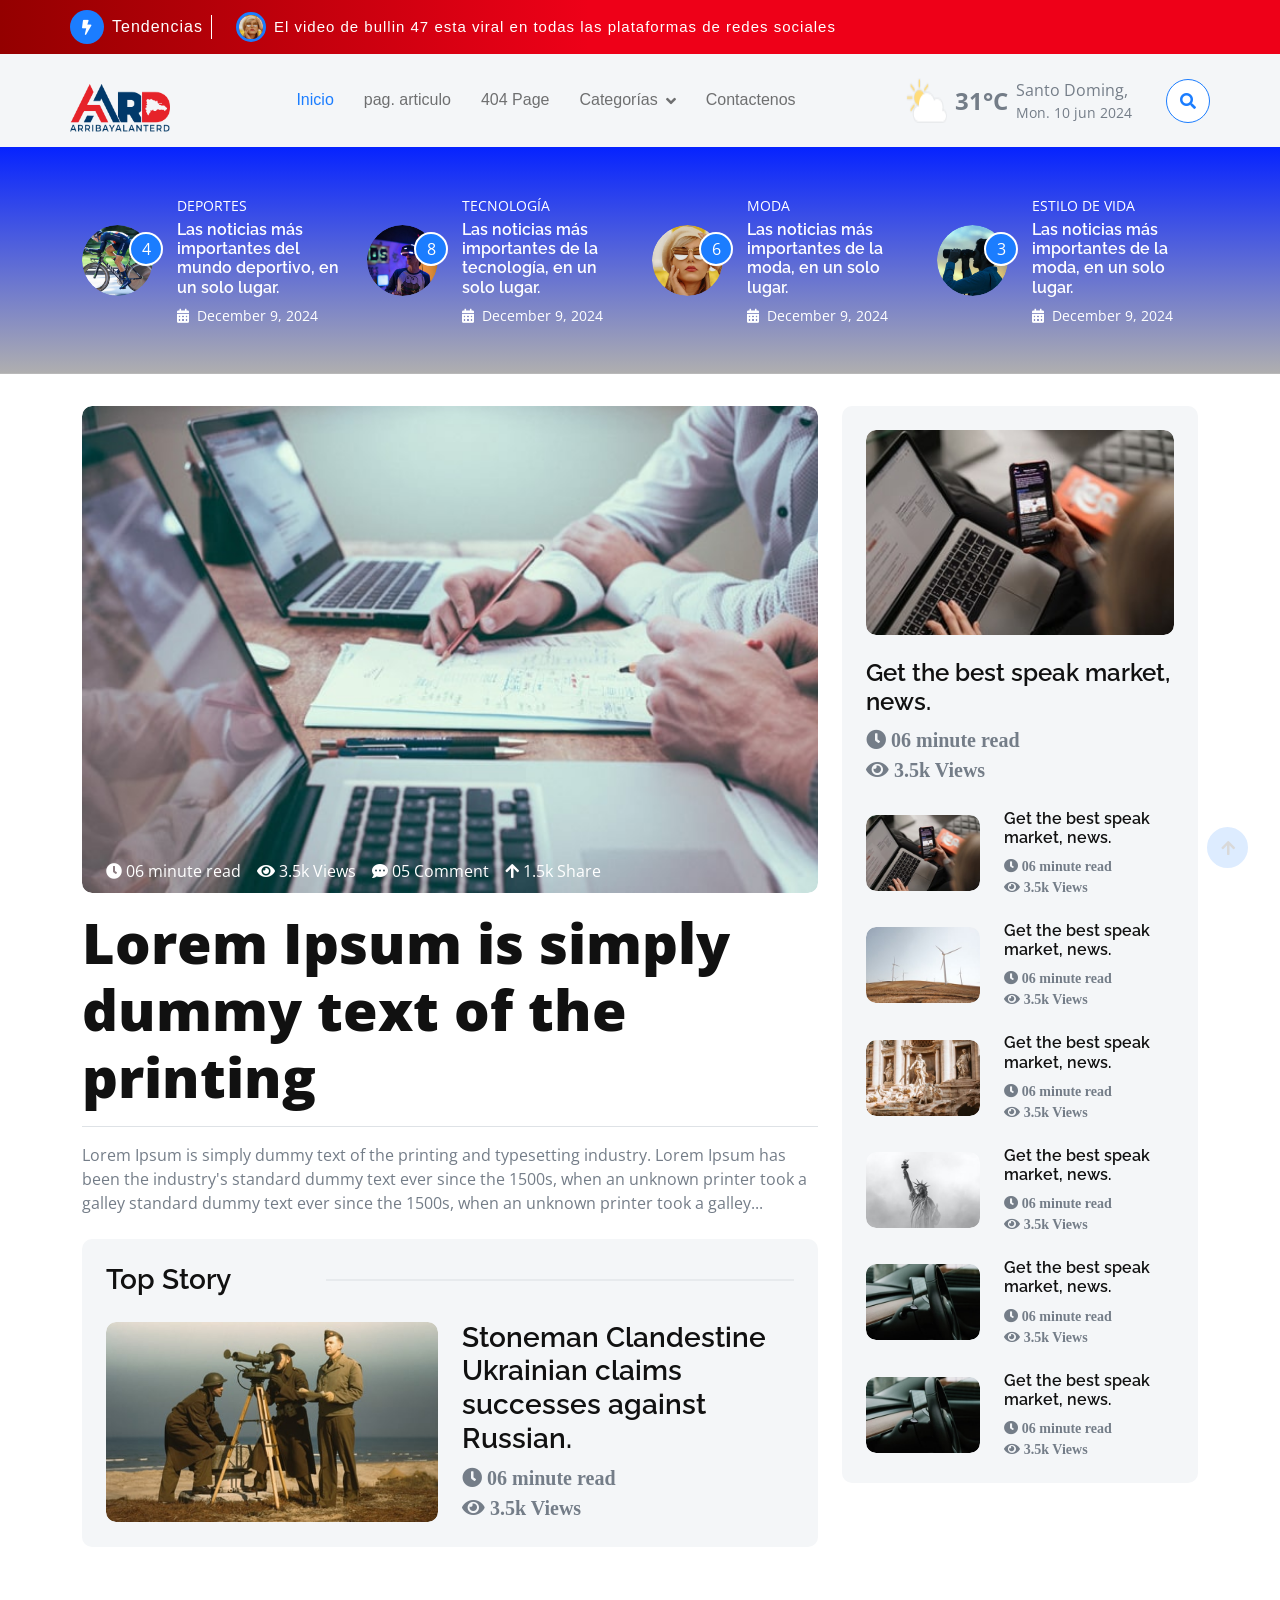
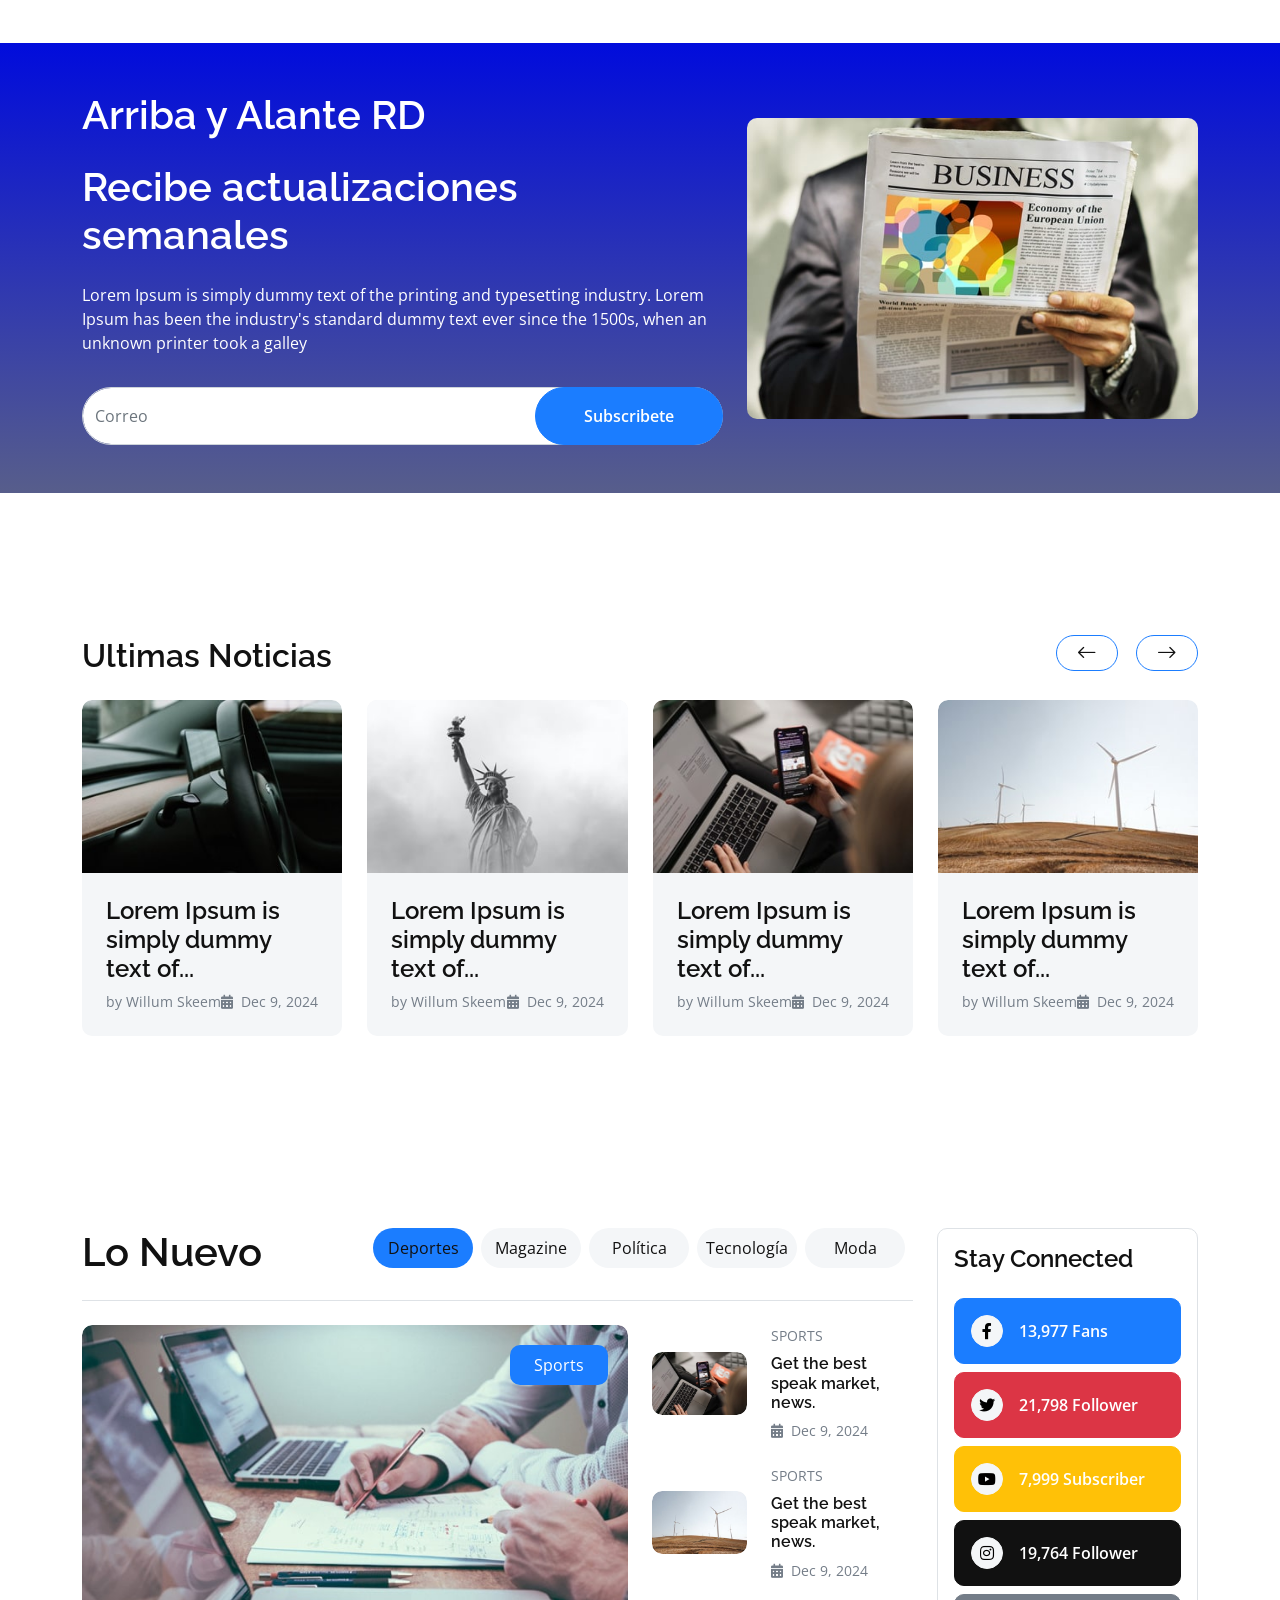
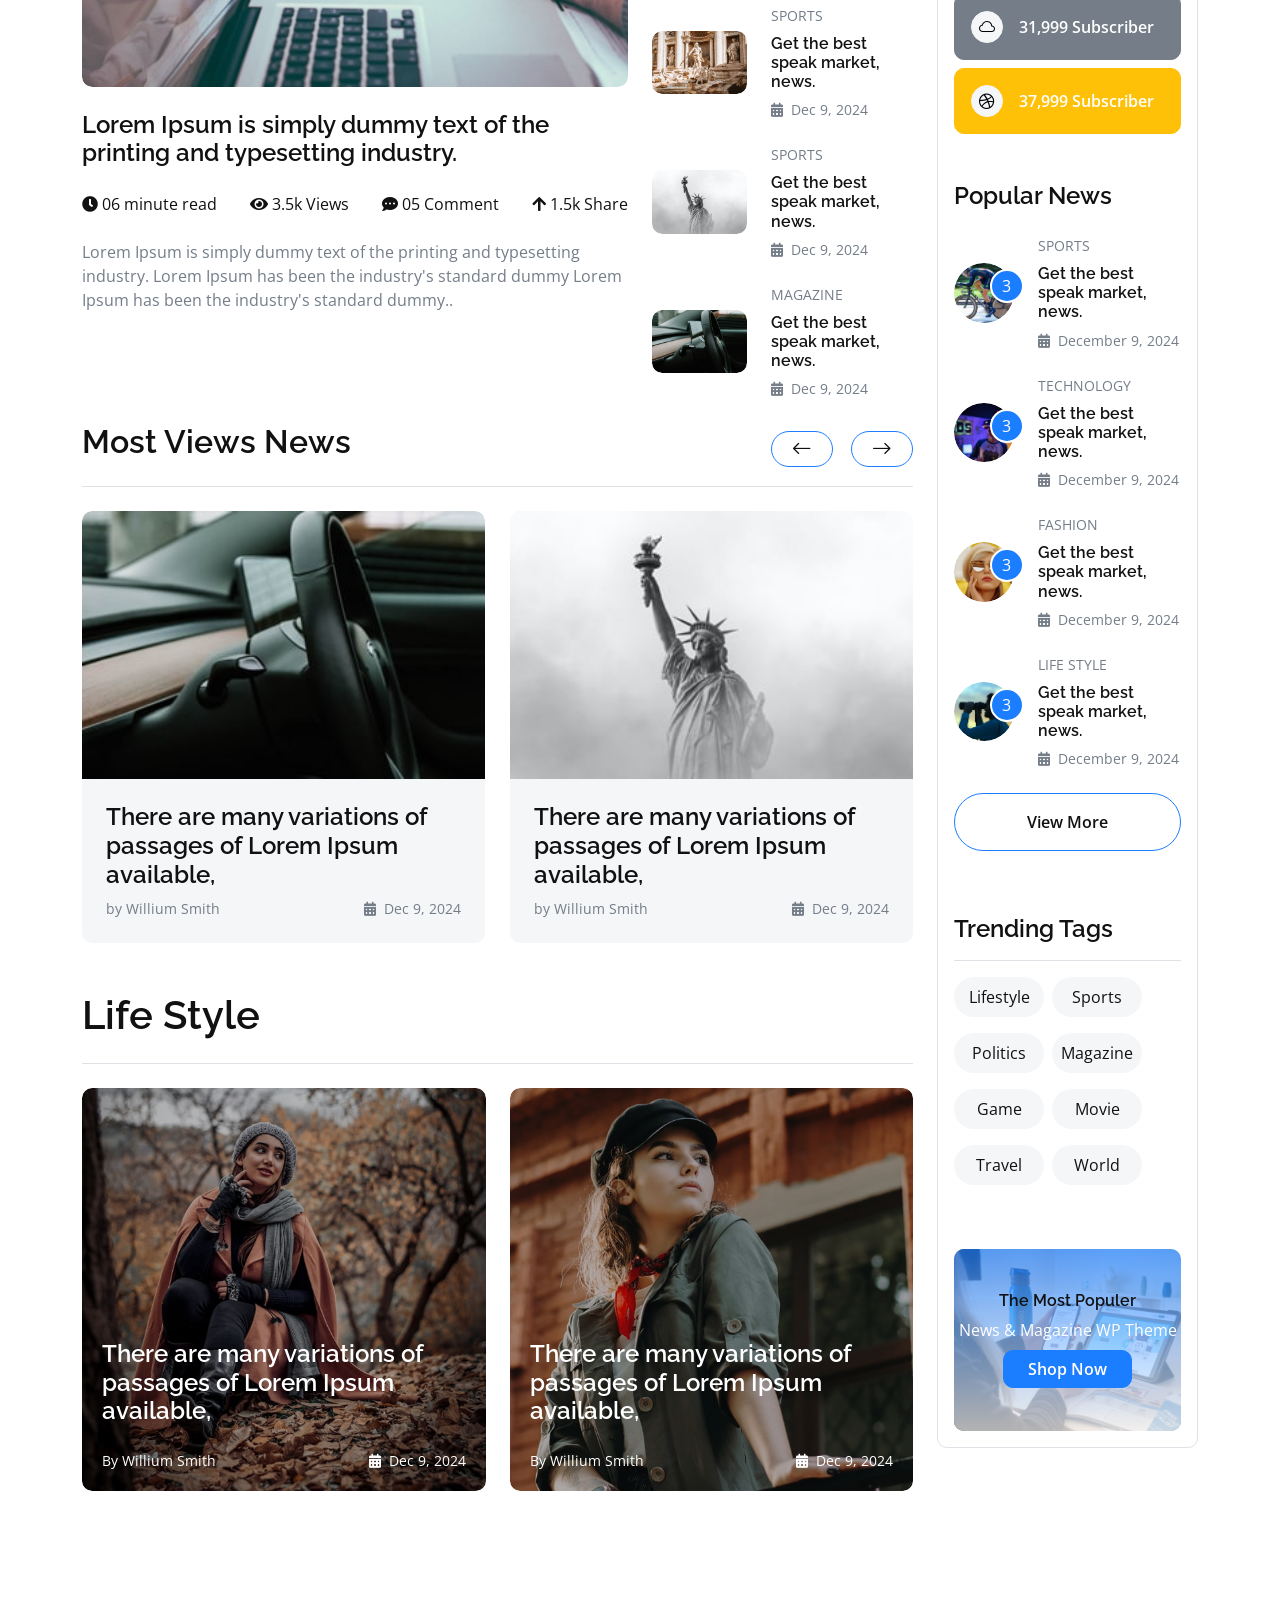
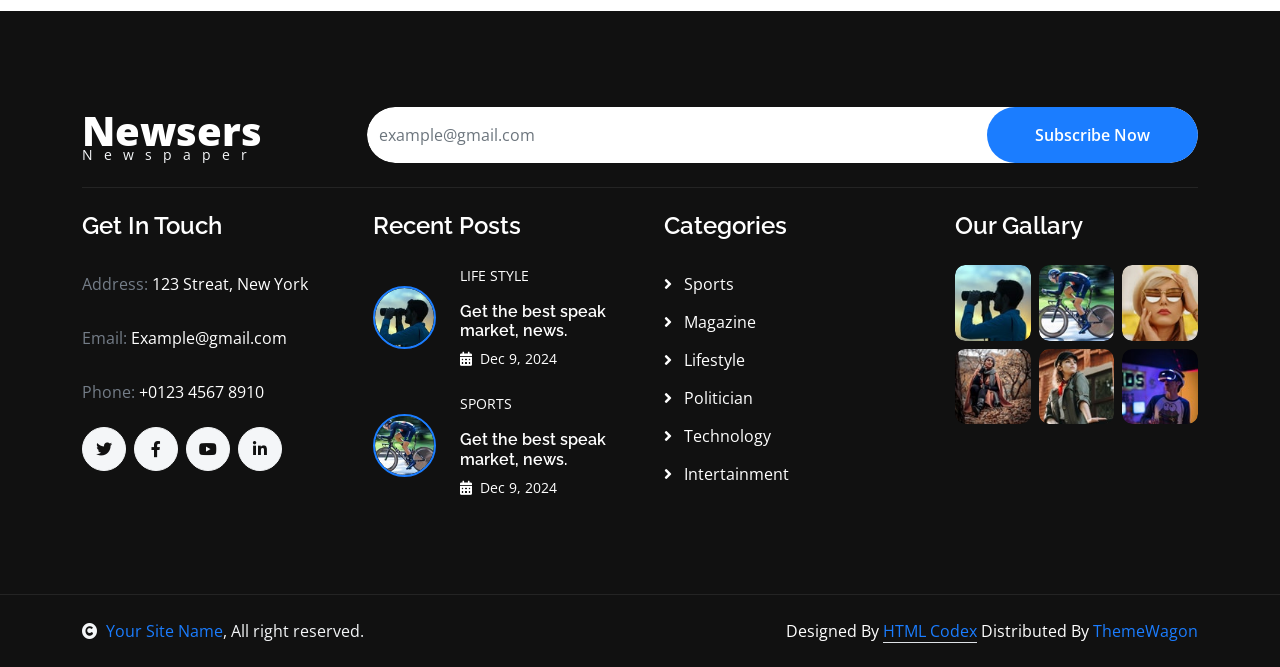
==== commit d20b4eae: "translate section titles and categories to Spanish" ====
--- a/index.html
+++ b/index.html
@@ -420,7 +420,7 @@
         <!-- Latest News Start -->
         <div class="container-fluid latest-news py-5">
             <div class="container py-5">
-                <h2 class="mb-4">Latest News</h2>
+                <h2 class="mb-4">Ultimas Noticias</h2>
                 <div class="latest-news-carousel owl-carousel">
                     <div class="latest-news-item">
                         <div class="bg-light rounded">
@@ -505,11 +505,11 @@
                     <div class="row g-4">
                         <div class="col-lg-8 col-xl-9">
                             <div class="d-flex flex-column flex-md-row justify-content-md-between border-bottom mb-4">
-                                <h1 class="mb-4">What’s New</h1>
+                                <h1 class="mb-4">Lo Nuevo</h1>
                                 <ul class="nav nav-pills d-inline-flex text-center">
                                     <li class="nav-item mb-3">
                                         <a class="d-flex py-2 bg-light rounded-pill active me-2" data-bs-toggle="pill" href="#tab-1">
-                                            <span class="text-dark" style="width: 100px;">Sports</span>
+                                            <span class="text-dark" style="width: 100px;">Deportes</span>
                                         </a>
                                     </li>
                                     <li class="nav-item mb-3">
@@ -519,17 +519,17 @@
                                     </li>
                                     <li class="nav-item mb-3">
                                         <a class="d-flex py-2 bg-light rounded-pill me-2" data-bs-toggle="pill" href="#tab-3">
-                                            <span class="text-dark" style="width: 100px;">Politics</span>
+                                            <span class="text-dark" style="width: 100px;">Política</span>
                                         </a>
                                     </li>
                                     <li class="nav-item mb-3">
                                         <a class="d-flex py-2 bg-light rounded-pill me-2" data-bs-toggle="pill" href="#tab-4">
-                                            <span class="text-dark" style="width: 100px;">Technology</span>
+                                            <span class="text-dark" style="width: 100px;">Tecnología</span>
                                         </a>
                                     </li>
                                     <li class="nav-item mb-3">
                                         <a class="d-flex py-2 bg-light rounded-pill me-2" data-bs-toggle="pill" href="#tab-5">
-                                            <span class="text-dark" style="width: 100px;">Fashion</span>
+                                            <span class="text-dark" style="width: 100px;">Moda</span>
                                         </a>
                                     </li>
                                 </ul>
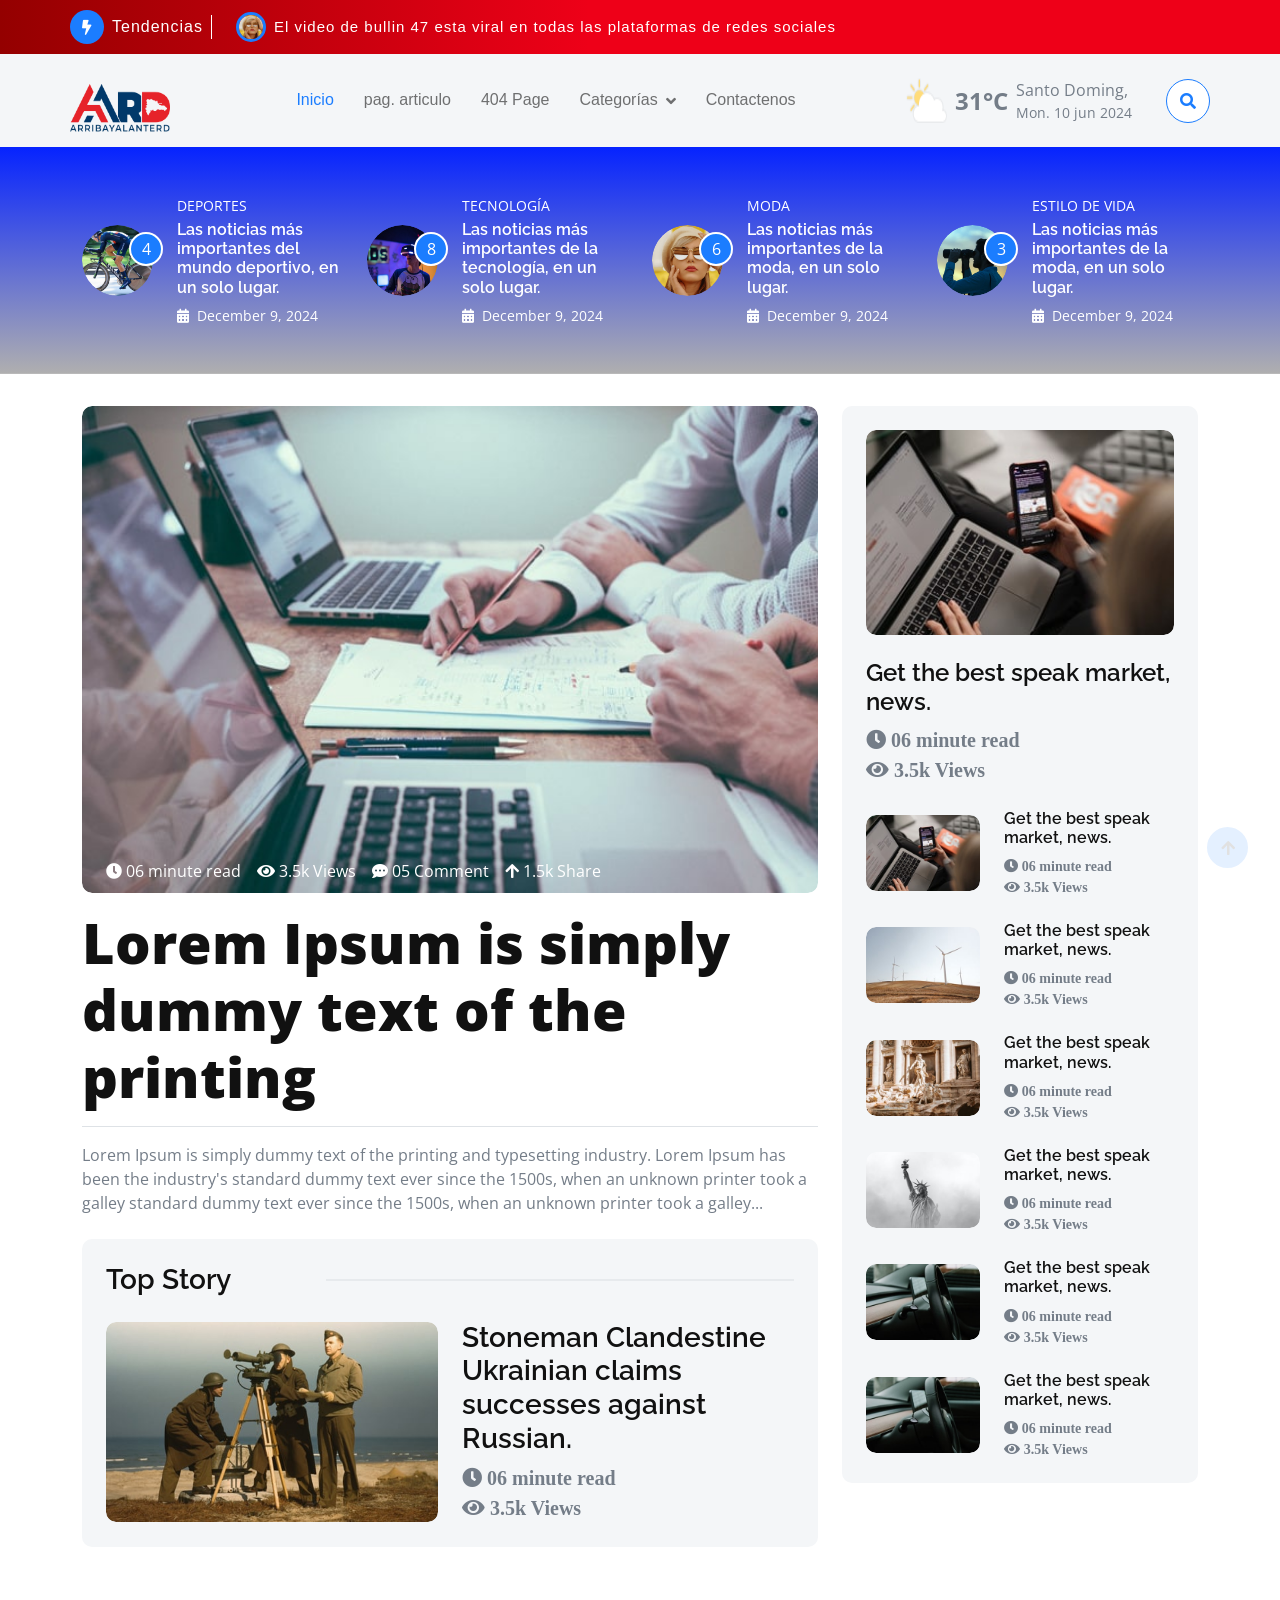
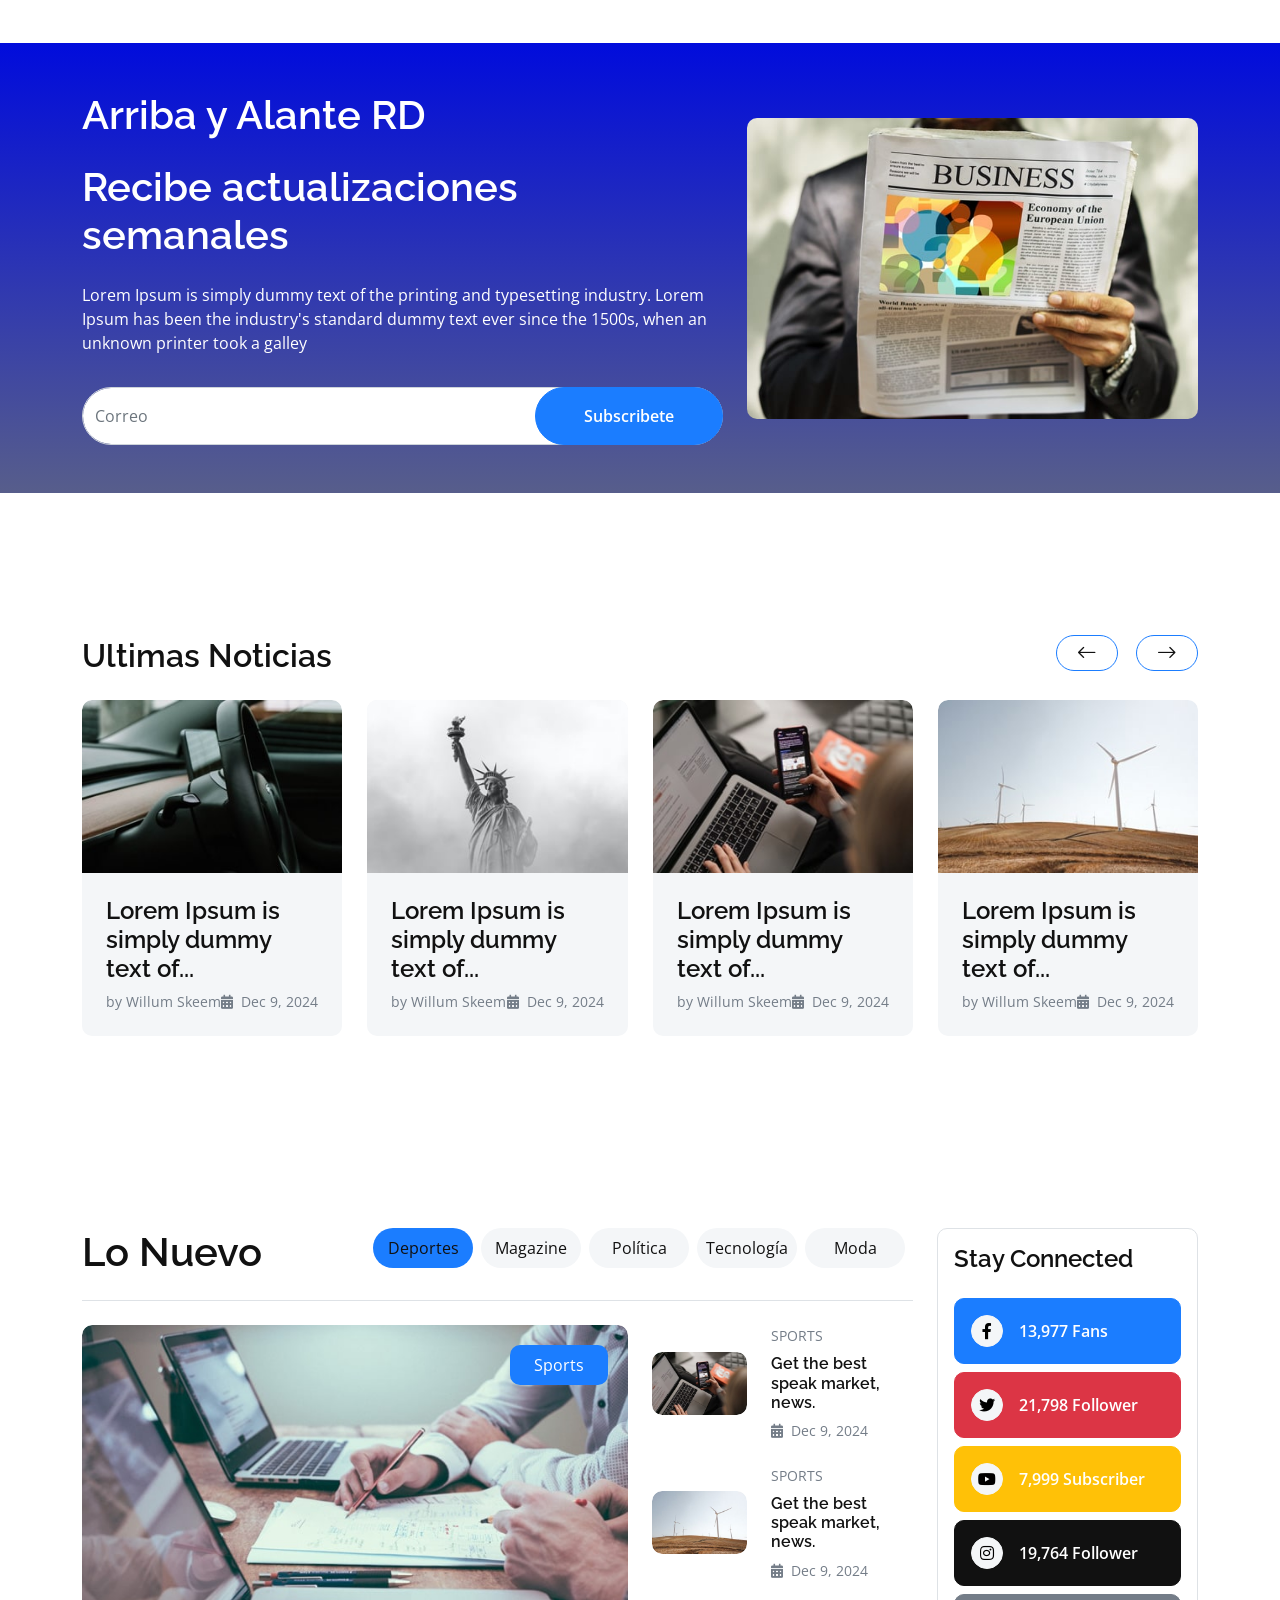
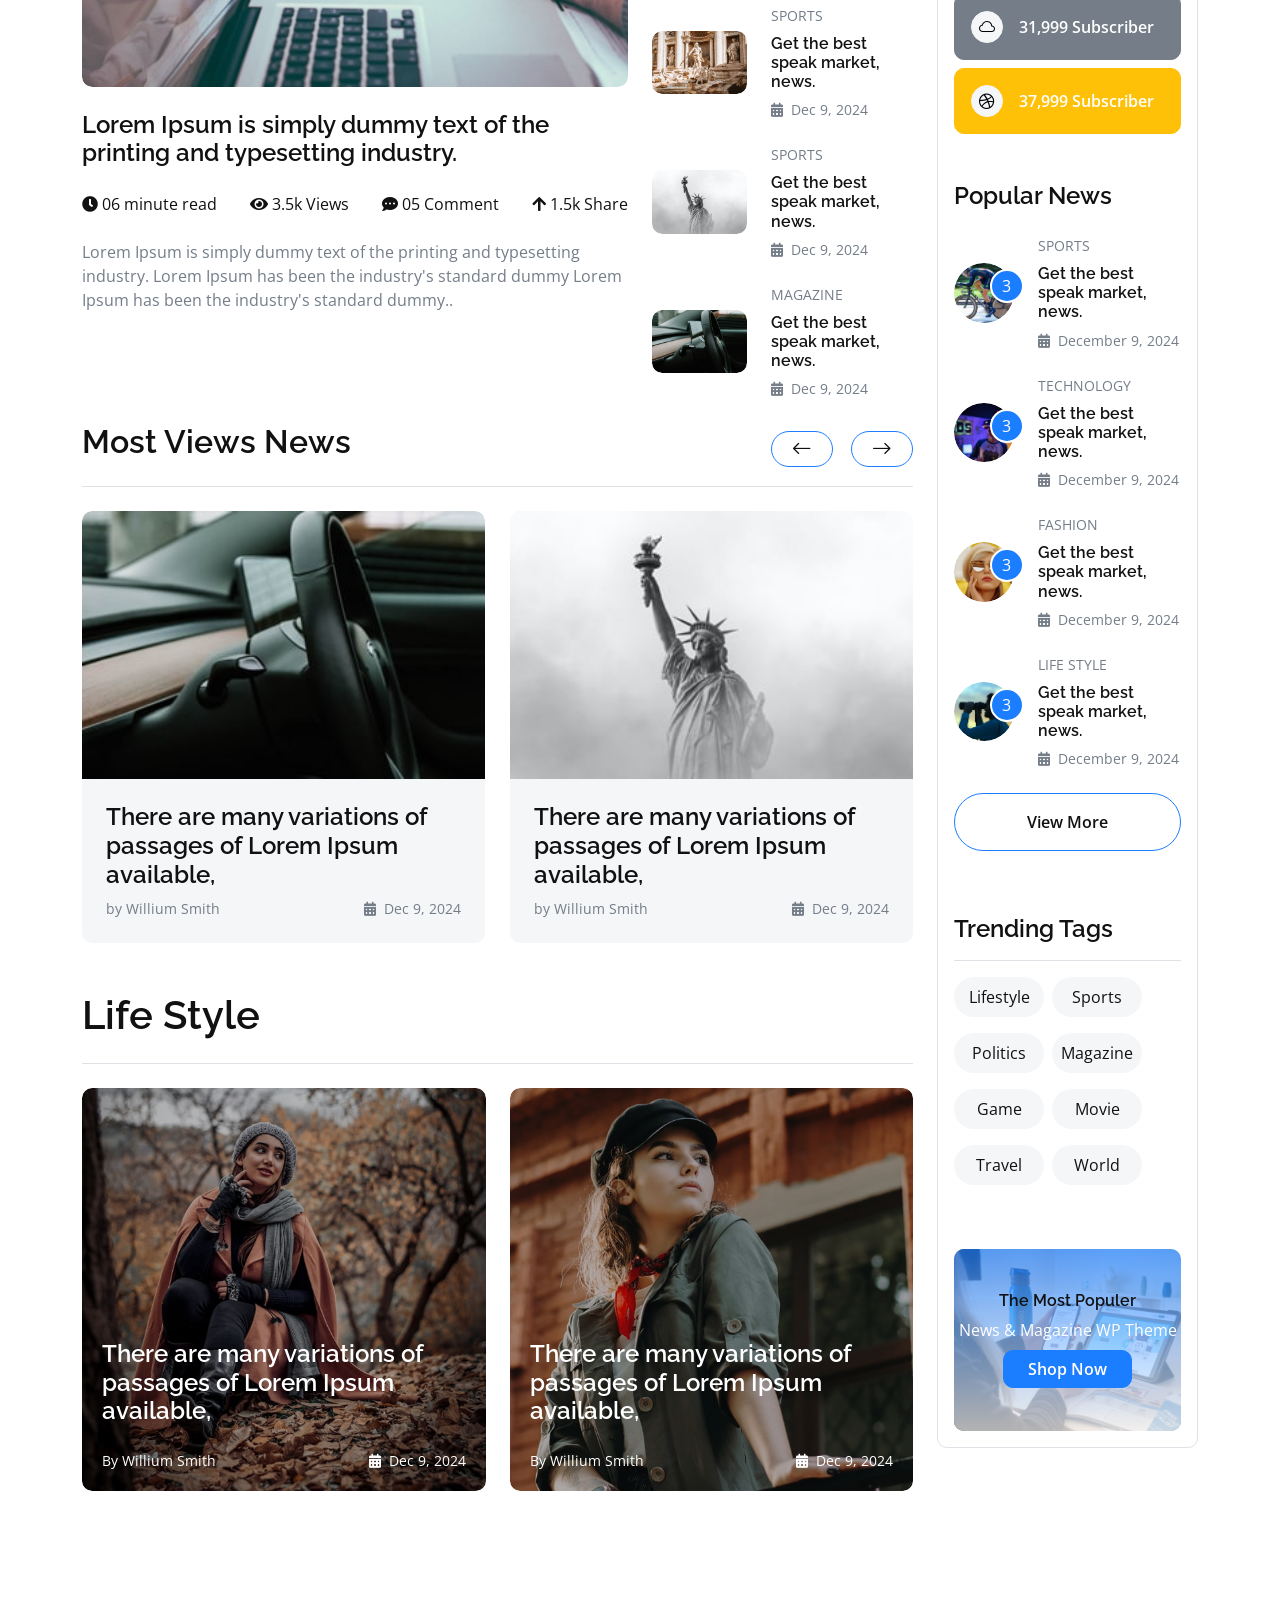
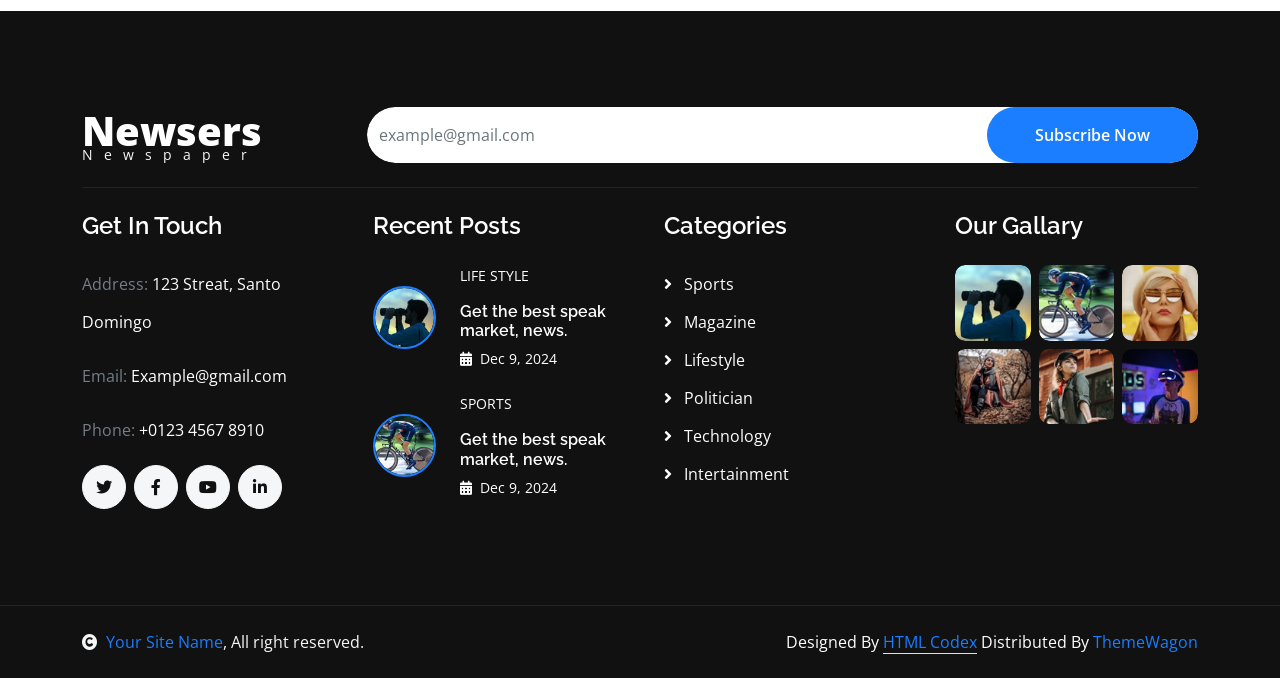
==== commit 4ce85cd6: "translate content to Spanish and update location references to Santo Domingo" ====
--- a/index.html
+++ b/index.html
@@ -1396,7 +1396,7 @@
                     <div class="col-lg-6 col-xl-3">
                         <div class="footer-item-1">
                             <h4 class="mb-4 text-white">Get In Touch</h4>
-                            <p class="text-secondary line-h">Address: <span class="text-white">123 Streat, New York</span></p>
+                            <p class="text-secondary line-h">Address: <span class="text-white">123 Streat, Santo Domingo</span></p>
                             <p class="text-secondary line-h">Email: <span class="text-white">Example@gmail.com</span></p>
                             <p class="text-secondary line-h">Phone: <span class="text-white">+0123 4567 8910</span></p>
                             <div class="d-flex line-h">
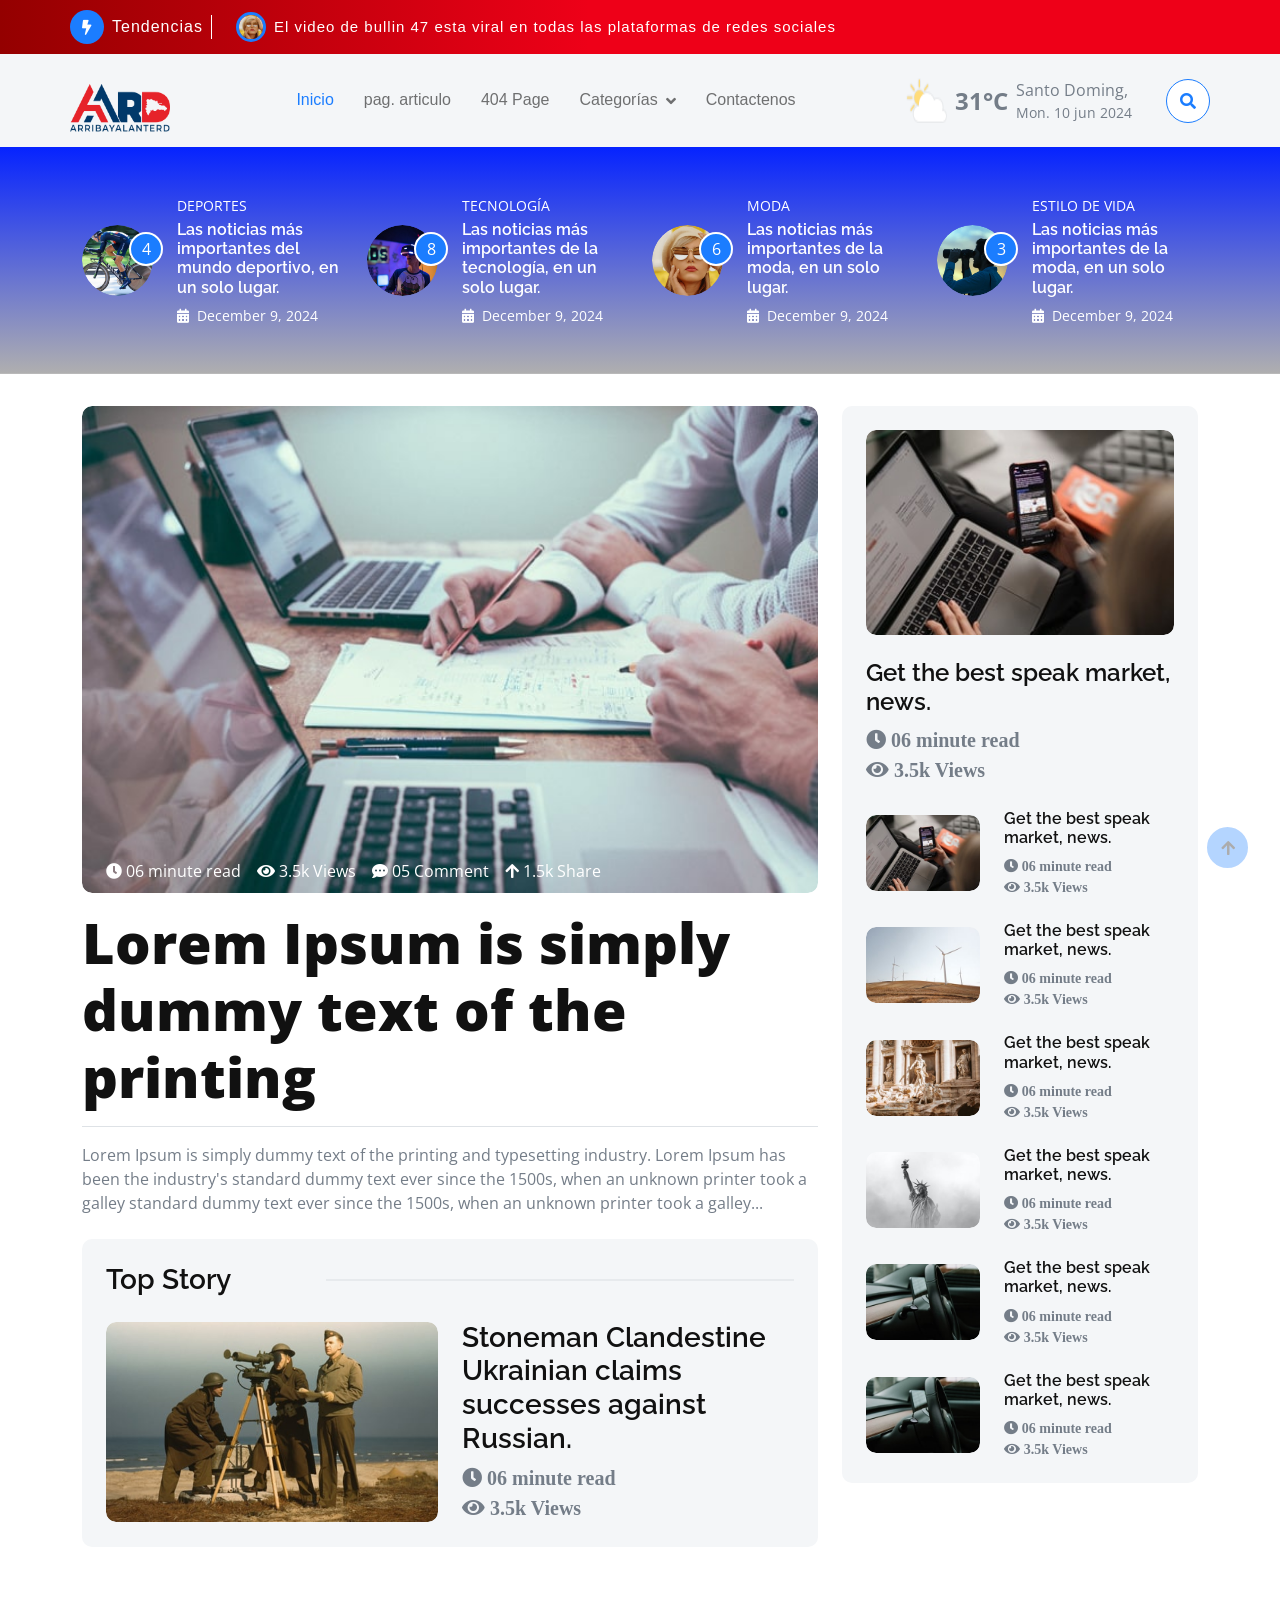
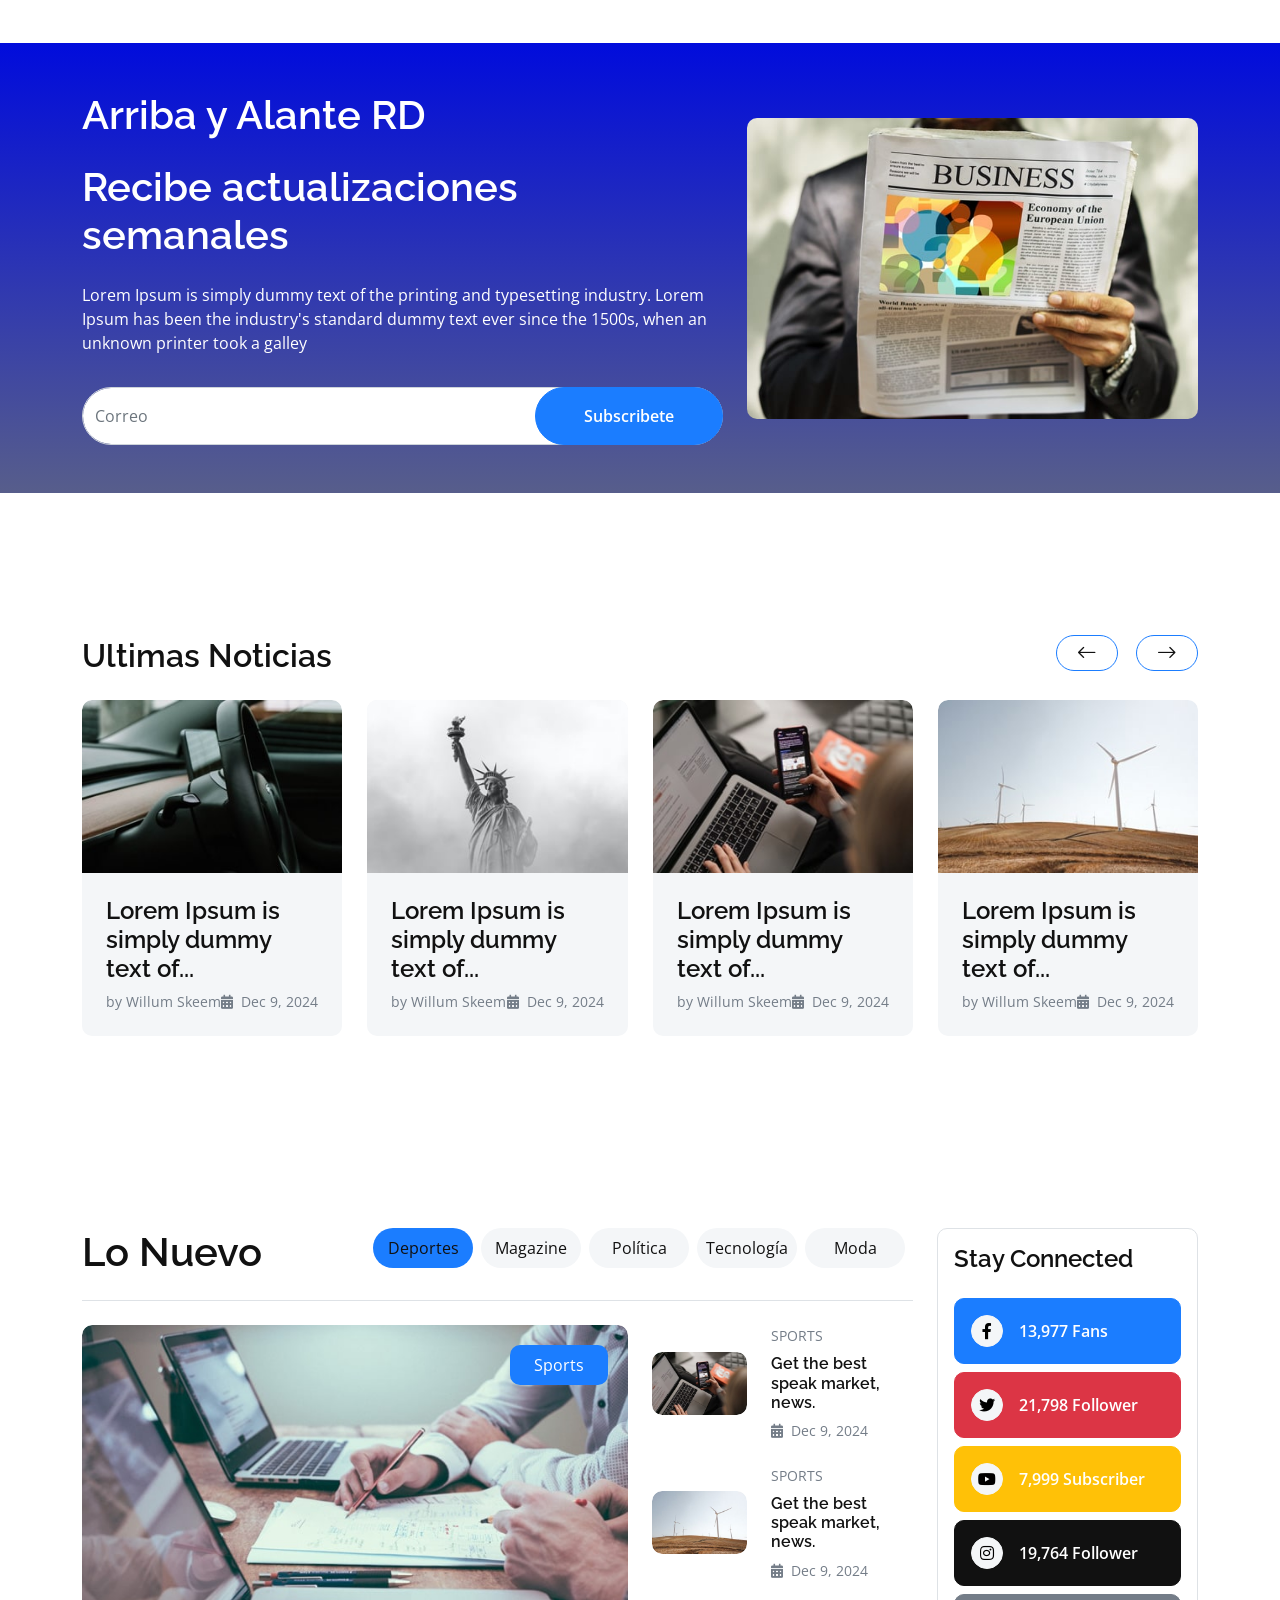
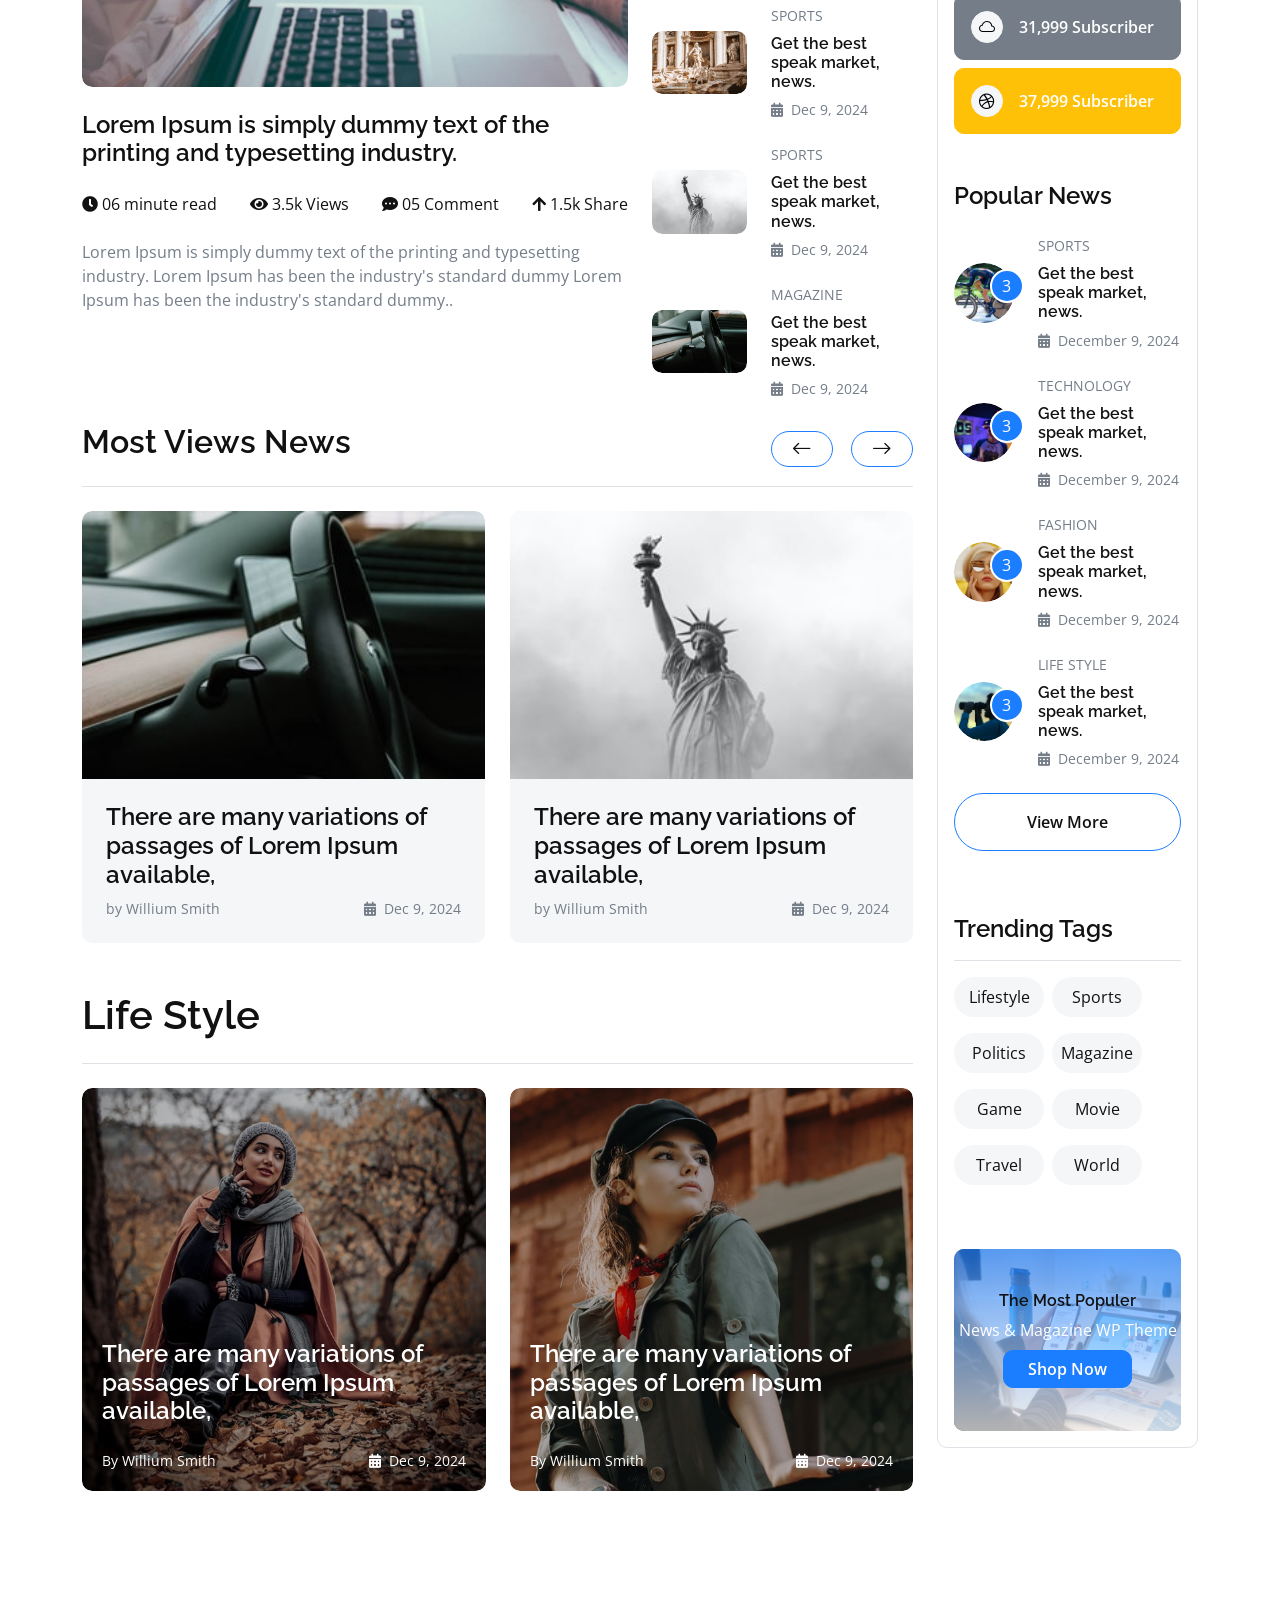
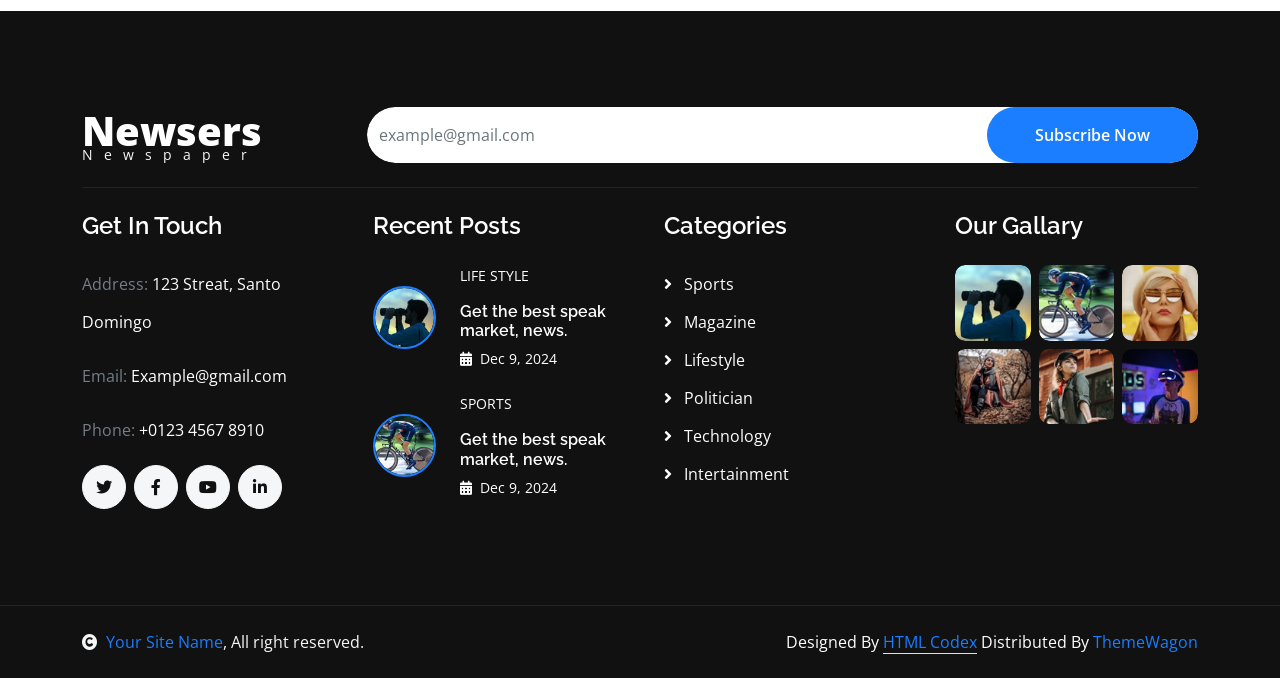
==== commit fb973e87: "update titles and descriptions to reflect branding as Arriba y Alante RD" ====
--- a/index.html
+++ b/index.html
@@ -3,10 +3,10 @@
 
     <head>
         <meta charset="utf-8">
-        <title>Newsers - Free HTML Magazine Template</title>
+        <title>Arriba y Alante RD</title>
         <meta content="width=device-width, initial-scale=1.0" name="viewport">
-        <meta content="" name="keywords">
-        <meta content="" name="description">
+        <meta content="noticias, revista, actualidad" name="keywords">
+        <meta content="Bienvenido a Arriba y Alante RD, tu fuente de noticias actualizadas." name="description">
 
         <!-- Google Web Fonts -->
         <link rel="preconnect" href="https://fonts.googleapis.com">
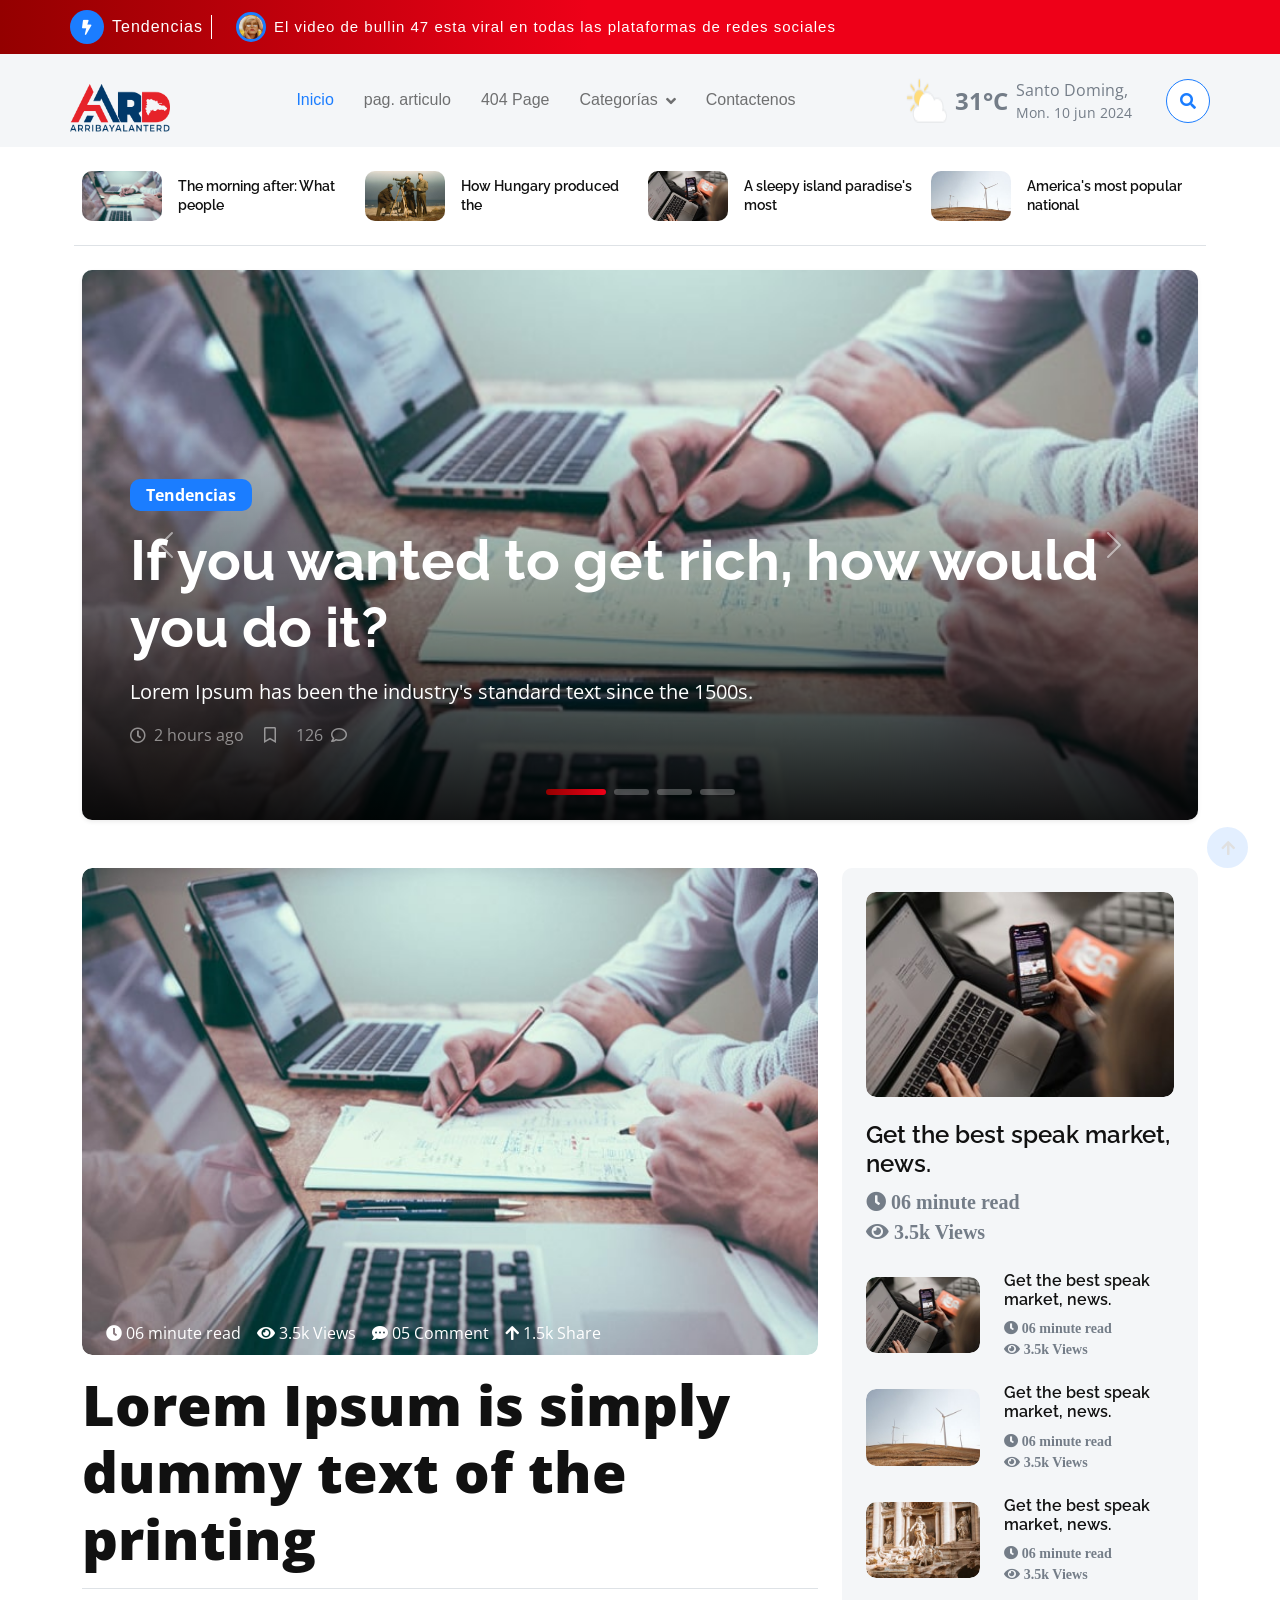
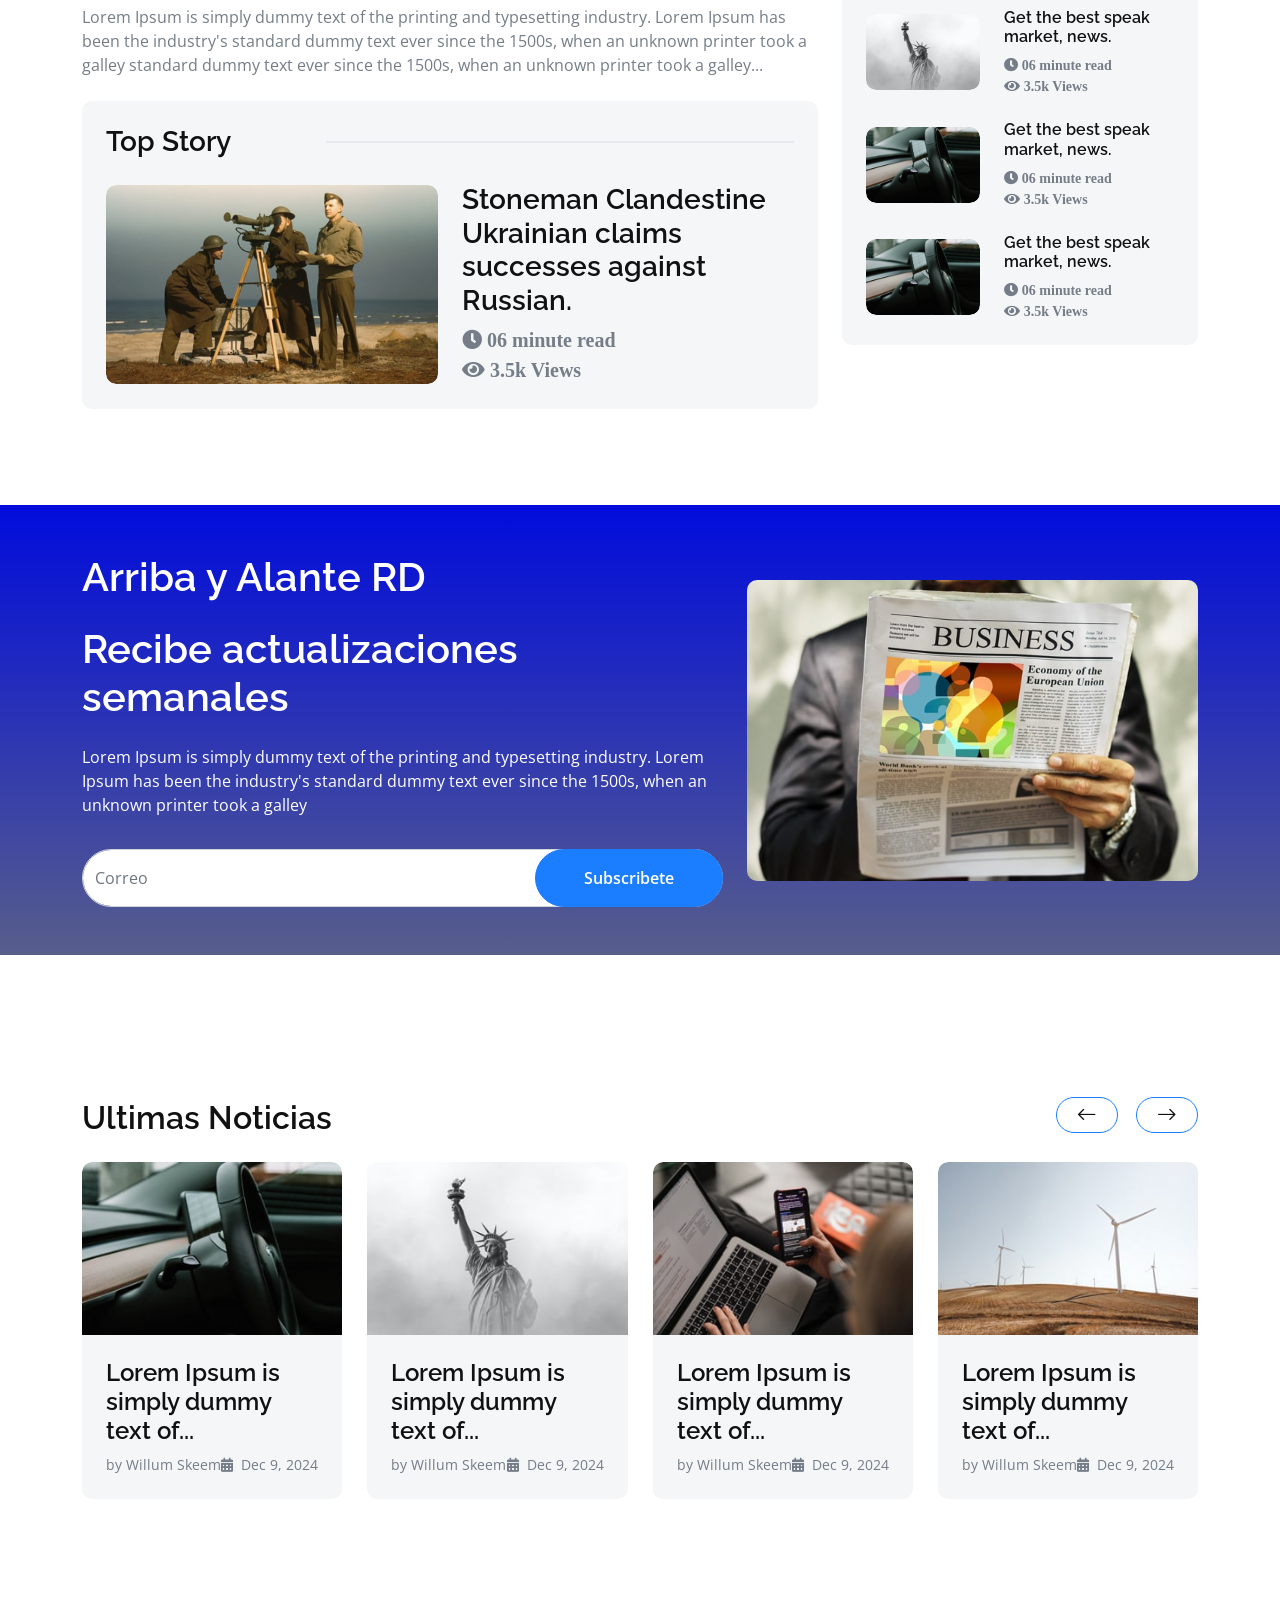
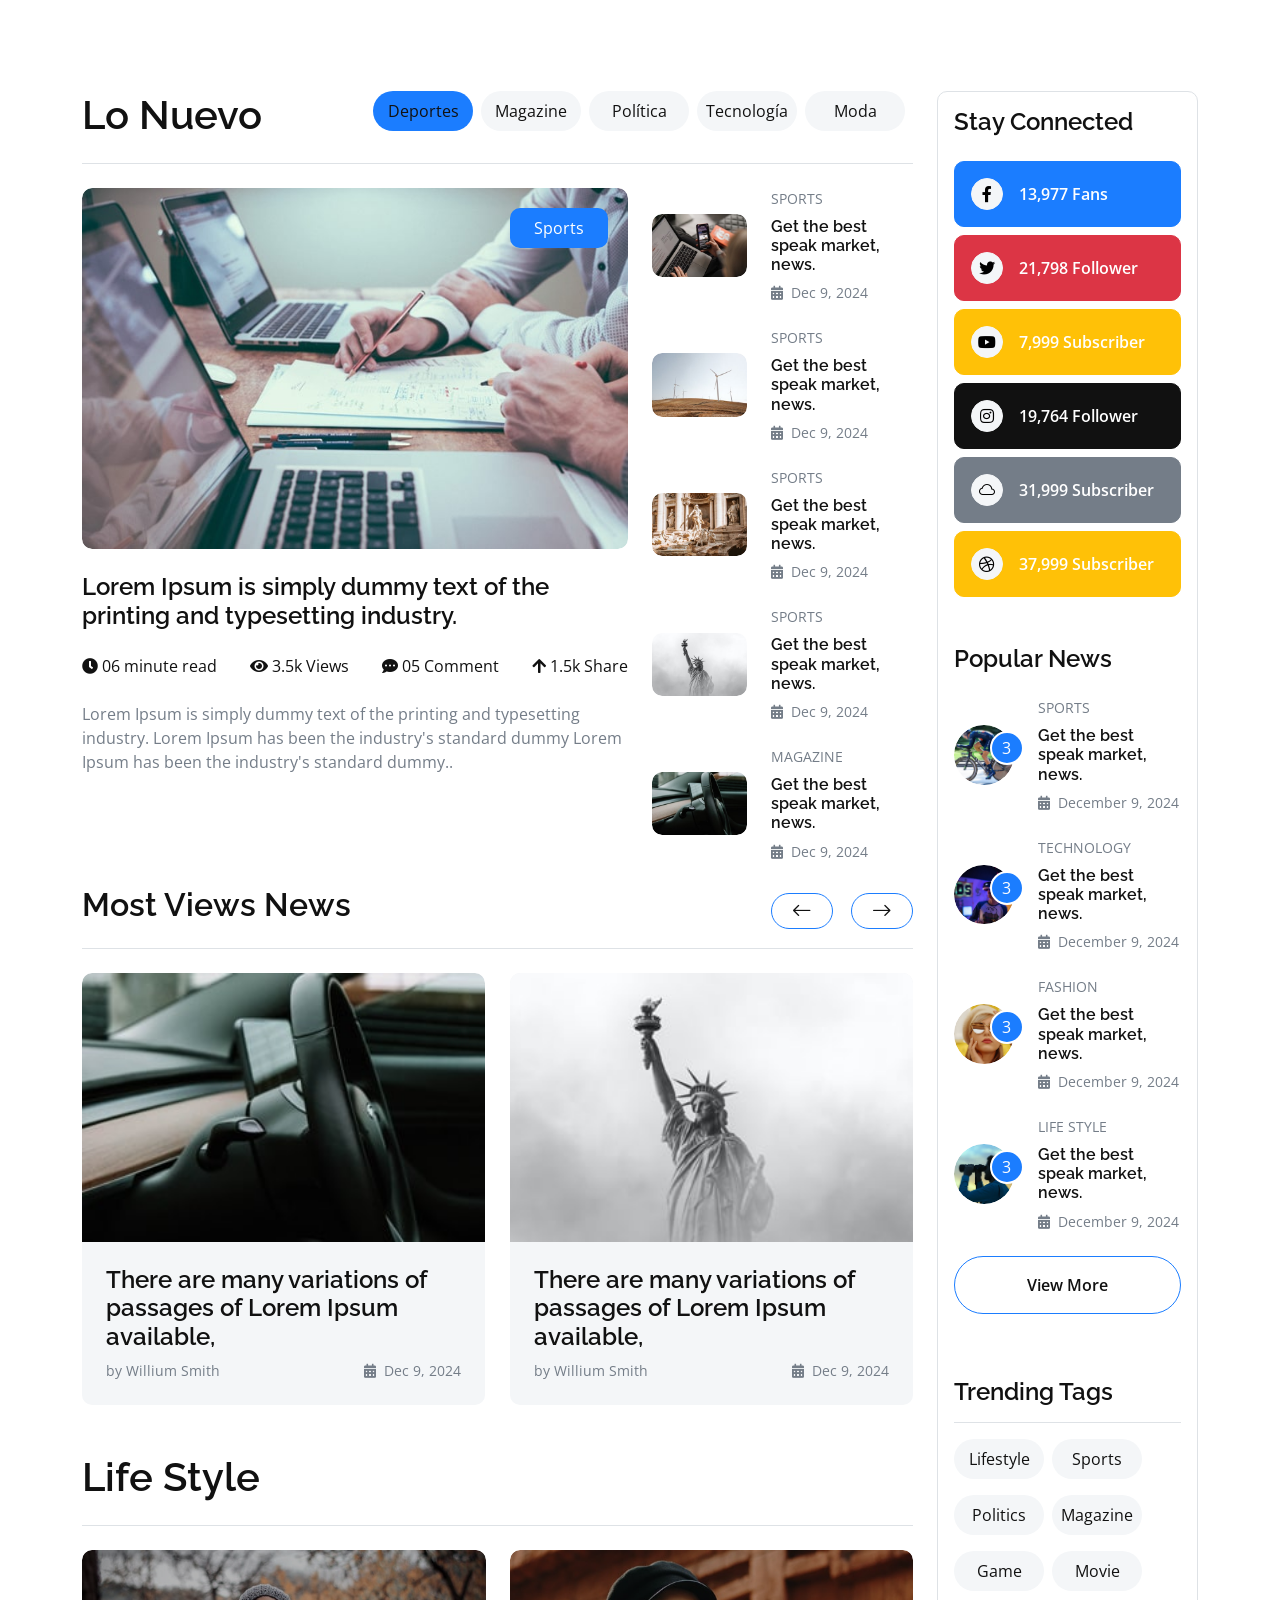
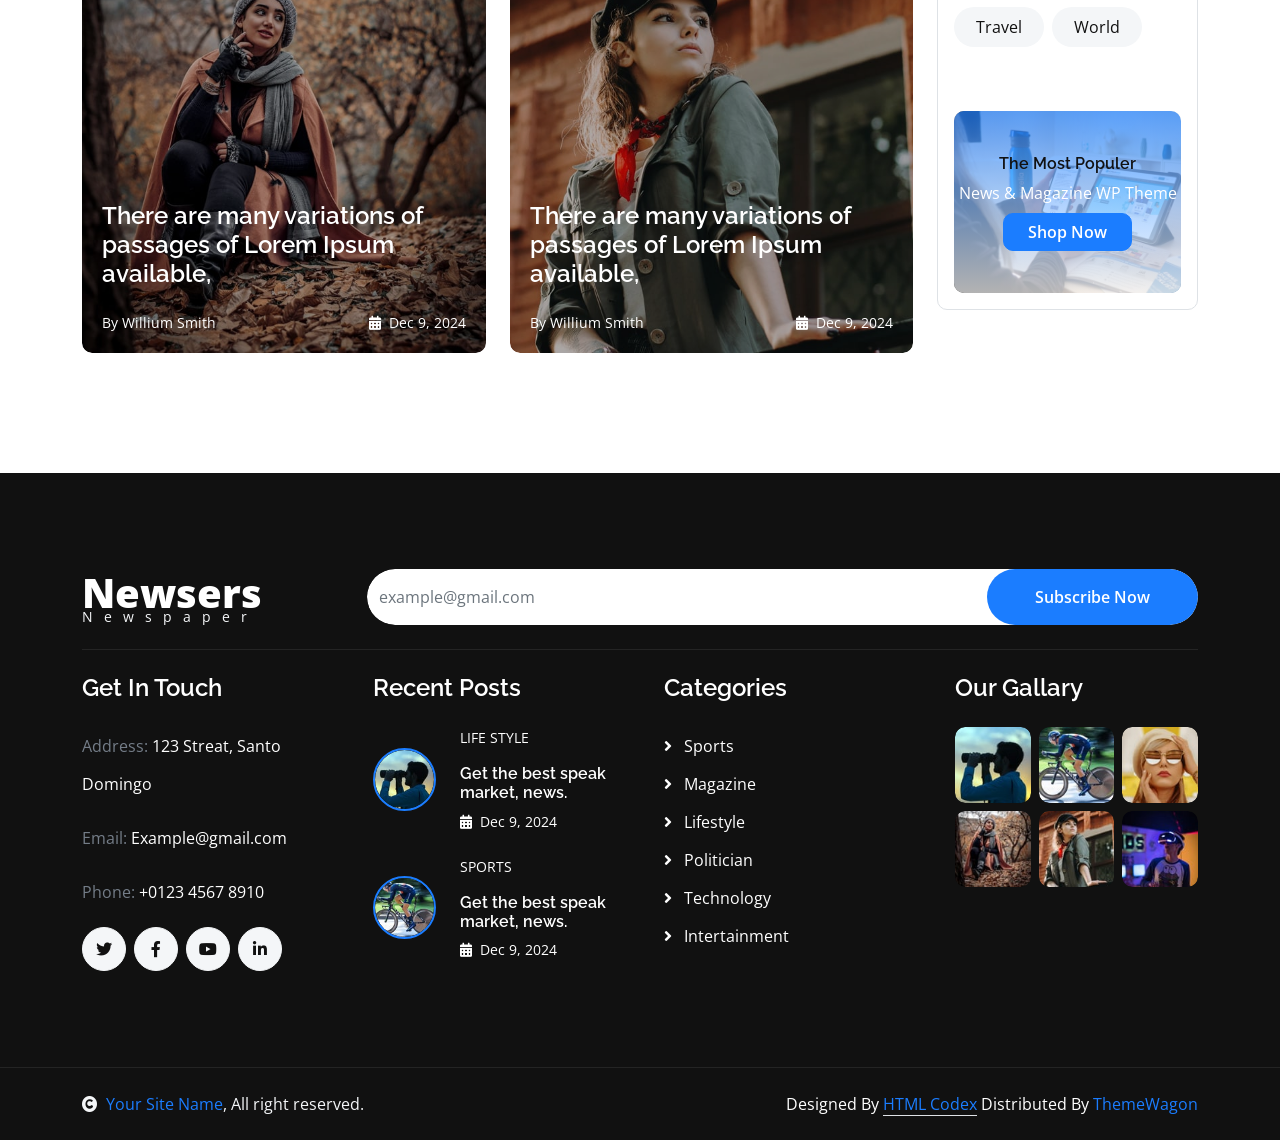
==== commit 12960b05: "refactor: update hero layout and styles for improved mobile experience" ====
--- a/index.html
+++ b/index.html
@@ -136,11 +136,13 @@
                 </div>
             </div>
         </div>
+
+
         <!-- Modal Search End -->
 
 
-        <!-- Features Start -->
-        <div class="container-fluid features mb-2">
+       
+        <!-- <div class="container-fluid features mb-2">
             <div class="container py-5">
                 <div class="row g-4">
                     <div class="col-md-6 col-lg-6 col-xl-3">
@@ -229,8 +231,185 @@
                     </div>
                 </div>
             </div>
+        </div> -->
+
+<!-- Hero Layout inspirado en la imagen Start -->
+<style>
+ /* Ocultar barra de desplazamiento en móvil para un diseño más limpio */
+    .scroll-mobile::-webkit-scrollbar {
+        display: none;
+    }
+    .scroll-mobile {
+        -ms-overflow-style: none;  /* IE and Edge */
+        scrollbar-width: none;  /* Firefox */
+    }
+    
+    /* Limitar el texto a 2 líneas para que todo quede uniforme */
+    .text-truncate-2 {
+        display: -webkit-box;
+        -webkit-line-clamp: 2;
+        -webkit-box-orient: vertical;
+        overflow: hidden;
+        text-overflow: ellipsis;
+    }
+    
+</style>
+
+<!-- Hero Layout Full Width Start -->
+<style>
+    /* Estilos elegantes para los nuevos indicadores horizontales */
+    .modern-indicators {
+        bottom: 25px !important;
+        gap: 8px;
+        margin: 0;
+        z-index: 15;
+    }
+    .modern-indicators button {
+        text-indent: -999px;
+        width: 35px !important;
+        height: 6px !important;
+        border-radius: 10px !important;
+        background-color: rgba(255, 255, 255, 0.5) !important;
+        border: none !important;
+        transition: all 0.4s ease-in-out !important;
+        margin: 0 !important;
+    }
+    .modern-indicators button.active {
+        width: 60px !important; /* Se alarga para destacar */
+        background: linear-gradient(90deg, rgba(148, 0, 0, 1) 0%, rgba(238, 0, 24, 1) 100%) !important;
+        opacity: 1 !important;
+    }
+</style>
+
+<div class="container-fluid py-4">
+    <div class="container">
+      <!-- flex-nowrap obliga a que estén en una línea en móvil, overflow-auto permite deslizar con el dedo, flex-md-wrap restaura la cuadrícula normal en PC -->
+<div class="row g-3 mb-4 pb-4 border-bottom flex-nowrap flex-md-wrap overflow-auto scroll-mobile">
+    
+    <!-- En móvil ocupa el 85% del ancho (col-10) para dejar asomar la siguiente, en tablets 50% (col-sm-6) y en PC 25% (col-md-3) -->
+    <div class="col-10 col-sm-6 col-md-3 d-flex align-items-center">
+        <!-- flex-shrink-0 evita que la imagen se aplaste -->
+        <img src="img/news-1.jpg" style="width: 80px; height: 50px; object-fit: cover; flex-shrink: 0;" class="me-3 rounded" alt="">
+        <a href="#" class="h6 mb-0 link-hover text-dark text-truncate-2" style="font-size: 0.9rem; line-height: 1.3;">The morning after: What people</a>
+    </div>
+    
+    <div class="col-10 col-sm-6 col-md-3 d-flex align-items-center">
+        <img src="img/news-2.jpg" style="width: 80px; height: 50px; object-fit: cover; flex-shrink: 0;" class="me-3 rounded" alt="">
+        <a href="#" class="h6 mb-0 link-hover text-dark text-truncate-2" style="font-size: 0.9rem; line-height: 1.3;">How Hungary produced the</a>
+    </div>
+    
+    <div class="col-10 col-sm-6 col-md-3 d-flex align-items-center">
+        <img src="img/news-3.jpg" style="width: 80px; height: 50px; object-fit: cover; flex-shrink: 0;" class="me-3 rounded" alt="">
+        <a href="#" class="h6 mb-0 link-hover text-dark text-truncate-2" style="font-size: 0.9rem; line-height: 1.3;">A sleepy island paradise's most</a>
+    </div>
+    
+    <div class="col-10 col-sm-6 col-md-3 d-flex align-items-center pe-4">
+        <!-- Agregamos pe-4 al último elemento para darle margen al hacer scroll al final -->
+        <img src="img/news-4.jpg" style="width: 80px; height: 50px; object-fit: cover; flex-shrink: 0;" class="me-3 rounded" alt="">
+        <a href="#" class="h6 mb-0 link-hover text-dark text-truncate-2" style="font-size: 0.9rem; line-height: 1.3;">America's most popular national</a>
+    </div>
+    
+</div>
+<!-- Top Bar End -->
+
+        <!-- Contenido Principal: Slider Full Width -->
+        <div class="row g-4">
+            <div class="col-12">
+                <div id="heroFullWidthCarousel" class="carousel slide position-relative rounded overflow-hidden shadow-sm" data-bs-ride="carousel">
+                    
+                    <!-- Indicadores Modernos -->
+                    <div class="carousel-indicators modern-indicators">
+                        <button type="button" data-bs-target="#heroFullWidthCarousel" data-bs-slide-to="0" class="active" aria-current="true" aria-label="Slide 1"></button>
+                        <button type="button" data-bs-target="#heroFullWidthCarousel" data-bs-slide-to="1" aria-label="Slide 2"></button>
+                        <button type="button" data-bs-target="#heroFullWidthCarousel" data-bs-slide-to="2" aria-label="Slide 3"></button>
+                        <button type="button" data-bs-target="#heroFullWidthCarousel" data-bs-slide-to="3" aria-label="Slide 4"></button>
+                    </div>
+
+                    <!-- Slides -->
+                    <div class="carousel-inner">
+                        <!-- Slide 1 -->
+                        <div class="carousel-item active">
+                            <img src="img/news-1.jpg" class="d-block w-100" style="object-fit: cover; height: 550px;" alt="...">
+                            <!-- Agregamos pb-5 para que el texto no choque con los indicadores -->
+                            <div class="carousel-caption d-flex flex-column justify-content-end text-start p-5 pb-5" style="background: linear-gradient(to top, rgba(0,0,0,0.9), transparent); bottom: 0; left: 0; right: 0;">
+                                <div style="margin-bottom: 25px;">
+                                    <span class="badge bg-primary text-white mb-3 px-3 py-2 fs-6">Tendencias</span>
+                                    <a href="#"><h1 class="text-white fw-bold mb-3 link-hover display-4">If you wanted to get rich, how would you do it?</h1></a>
+                                    <p class="text-white fs-5 mb-3">Lorem Ipsum has been the industry's standard text since the 1500s.</p>
+                                    <div class="text-white-50">
+                                        <span class="me-3"><i class="far fa-clock me-1"></i> 2 hours ago</span>
+                                        <i class="far fa-bookmark me-3"></i>
+                                        <span>126</span> <i class="far fa-comment ms-1"></i>
+                                    </div>
+                                </div>
+                            </div>
+                        </div>
+                        <!-- Slide 2 -->
+                        <div class="carousel-item">
+                            <img src="img/news-2.jpg" class="d-block w-100" style="object-fit: cover; height: 550px;" alt="...">
+                            <div class="carousel-caption d-flex flex-column justify-content-end text-start p-5 pb-5" style="background: linear-gradient(to top, rgba(0,0,0,0.9), transparent); bottom: 0; left: 0; right: 0;">
+                                <div style="margin-bottom: 25px;">
+                                    <span class="badge bg-primary text-white mb-3 px-3 py-2 fs-6">Tecnología</span>
+                                    <a href="#"><h1 class="text-white fw-bold mb-3 link-hover display-4">The future of technology and AI in modern life</h1></a>
+                                    <p class="text-white fs-5 mb-3">Exploring the next big leaps in innovation.</p>
+                                    <div class="text-white-50">
+                                        <span class="me-3"><i class="far fa-clock me-1"></i> 4 hours ago</span>
+                                        <i class="far fa-bookmark me-3"></i>
+                                        <span>89</span> <i class="far fa-comment ms-1"></i>
+                                    </div>
+                                </div>
+                            </div>
+                        </div>
+                        <!-- Slide 3 -->
+                        <div class="carousel-item">
+                            <img src="img/news-3.jpg" class="d-block w-100" style="object-fit: cover; height: 550px;" alt="...">
+                            <div class="carousel-caption d-flex flex-column justify-content-end text-start p-5 pb-5" style="background: linear-gradient(to top, rgba(0,0,0,0.9), transparent); bottom: 0; left: 0; right: 0;">
+                                <div style="margin-bottom: 25px;">
+                                    <span class="badge bg-primary text-white mb-3 px-3 py-2 fs-6">Deportes</span>
+                                    <a href="#"><h1 class="text-white fw-bold mb-3 link-hover display-4">Sports highlight: The biggest upset of the year</h1></a>
+                                    <p class="text-white fs-5 mb-3">A dramatic turn of events leaves fans stunned.</p>
+                                    <div class="text-white-50">
+                                        <span class="me-3"><i class="far fa-clock me-1"></i> 5 hours ago</span>
+                                        <i class="far fa-bookmark me-3"></i>
+                                        <span>240</span> <i class="far fa-comment ms-1"></i>
+                                    </div>
+                                </div>
+                            </div>
+                        </div>
+                        <!-- Slide 4 -->
+                        <div class="carousel-item">
+                            <img src="img/news-4.jpg" class="d-block w-100" style="object-fit: cover; height: 550px;" alt="...">
+                            <div class="carousel-caption d-flex flex-column justify-content-end text-start p-5 pb-5" style="background: linear-gradient(to top, rgba(0,0,0,0.9), transparent); bottom: 0; left: 0; right: 0;">
+                                <div style="margin-bottom: 25px;">
+                                    <span class="badge bg-primary text-white mb-3 px-3 py-2 fs-6">Estilo de vida</span>
+                                    <a href="#"><h1 class="text-white fw-bold mb-3 link-hover display-4">Fashion trends to watch out for this winter</h1></a>
+                                    <p class="text-white fs-5 mb-3">Stay warm and stylish with these new looks.</p>
+                                    <div class="text-white-50">
+                                        <span class="me-3"><i class="far fa-clock me-1"></i> 8 hours ago</span>
+                                        <i class="far fa-bookmark me-3"></i>
+                                        <span>45</span> <i class="far fa-comment ms-1"></i>
+                                    </div>
+                                </div>
+                            </div>
+                        </div>
+                    </div>
+
+                    <!-- Controles Laterales (Opcionales, pero útiles en sliders anchos) -->
+                    <button class="carousel-control-prev" type="button" data-bs-target="#heroFullWidthCarousel" data-bs-slide="prev">
+                        <span class="carousel-control-prev-icon" aria-hidden="true"></span>
+                        <span class="visually-hidden">Anterior</span>
+                    </button>
+                    <button class="carousel-control-next" type="button" data-bs-target="#heroFullWidthCarousel" data-bs-slide="next">
+                        <span class="carousel-control-next-icon" aria-hidden="true"></span>
+                        <span class="visually-hidden">Siguiente</span>
+                    </button>
+
+                </div>
+            </div>
         </div>
-        <!-- Features End -->
+    </div>
+</div>
+<!-- Hero Layout Full Width End -->
 
 
         <!-- Main Post Section Start -->
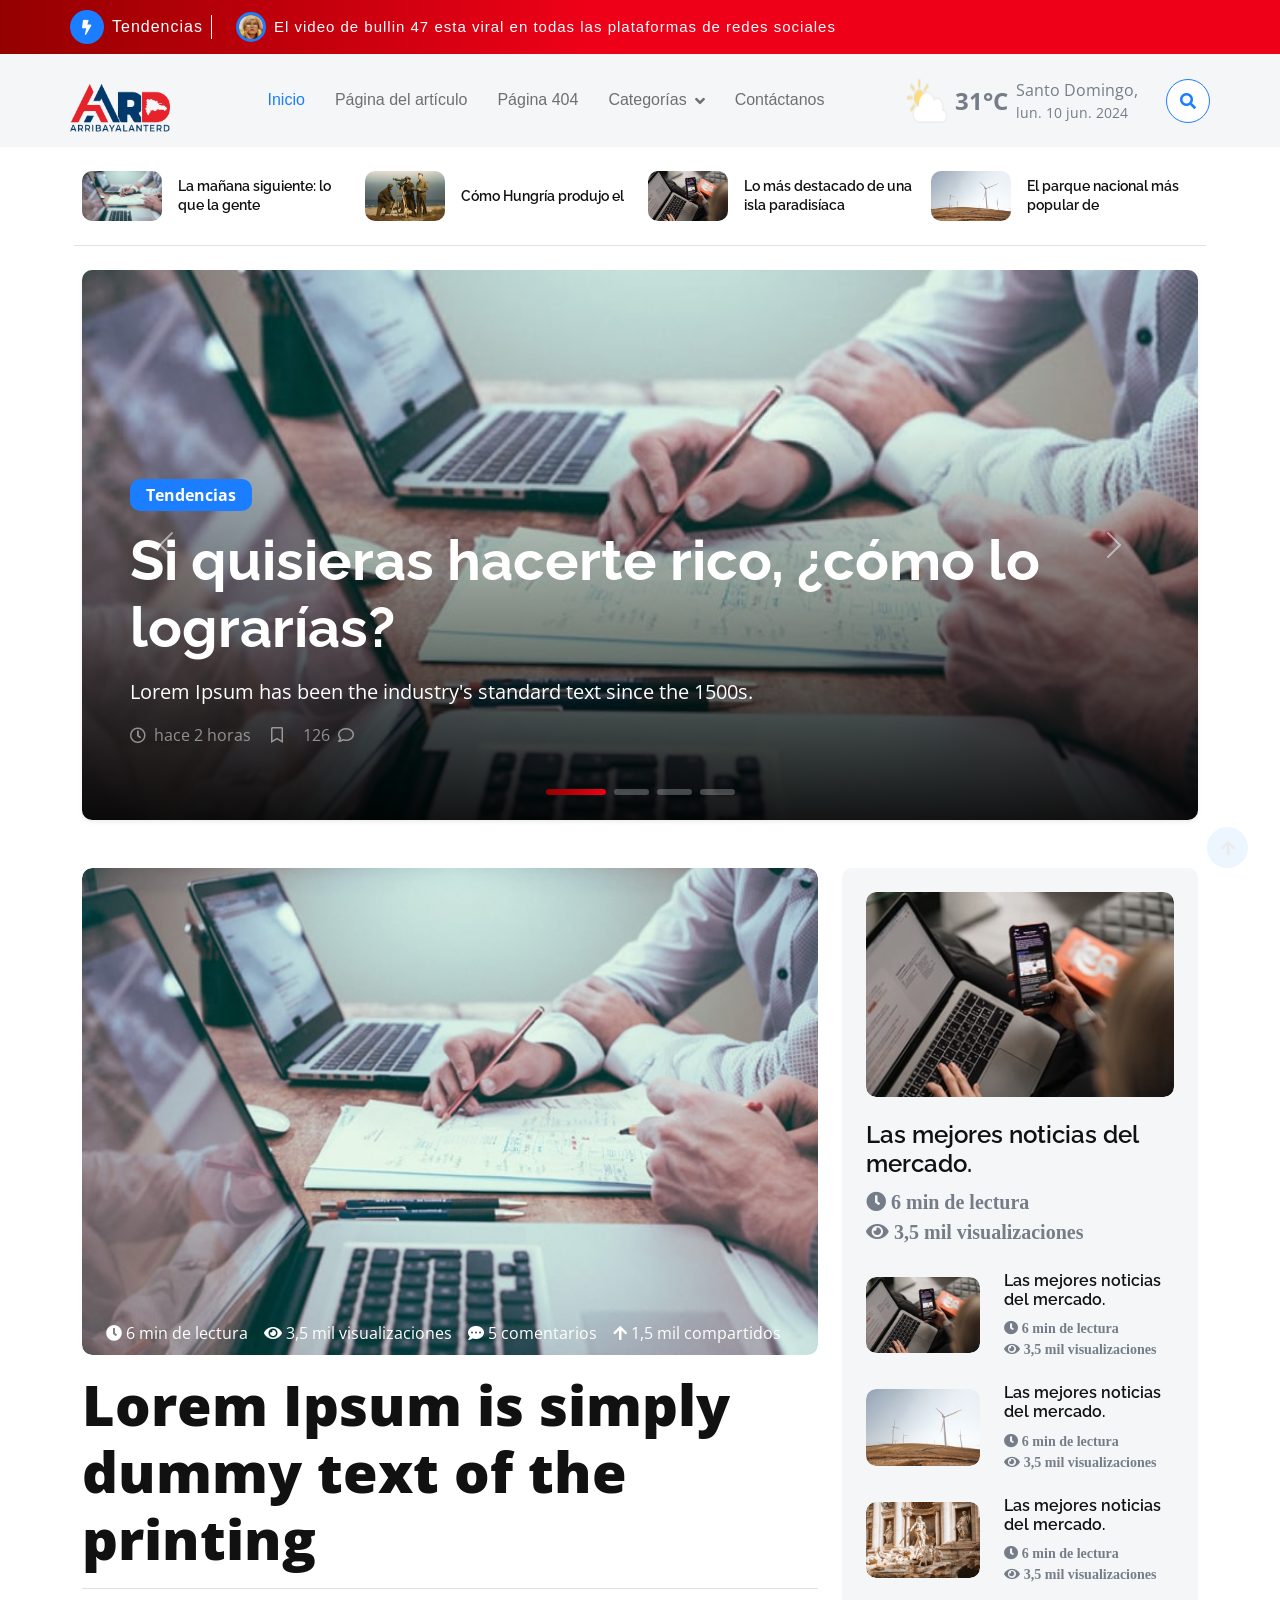
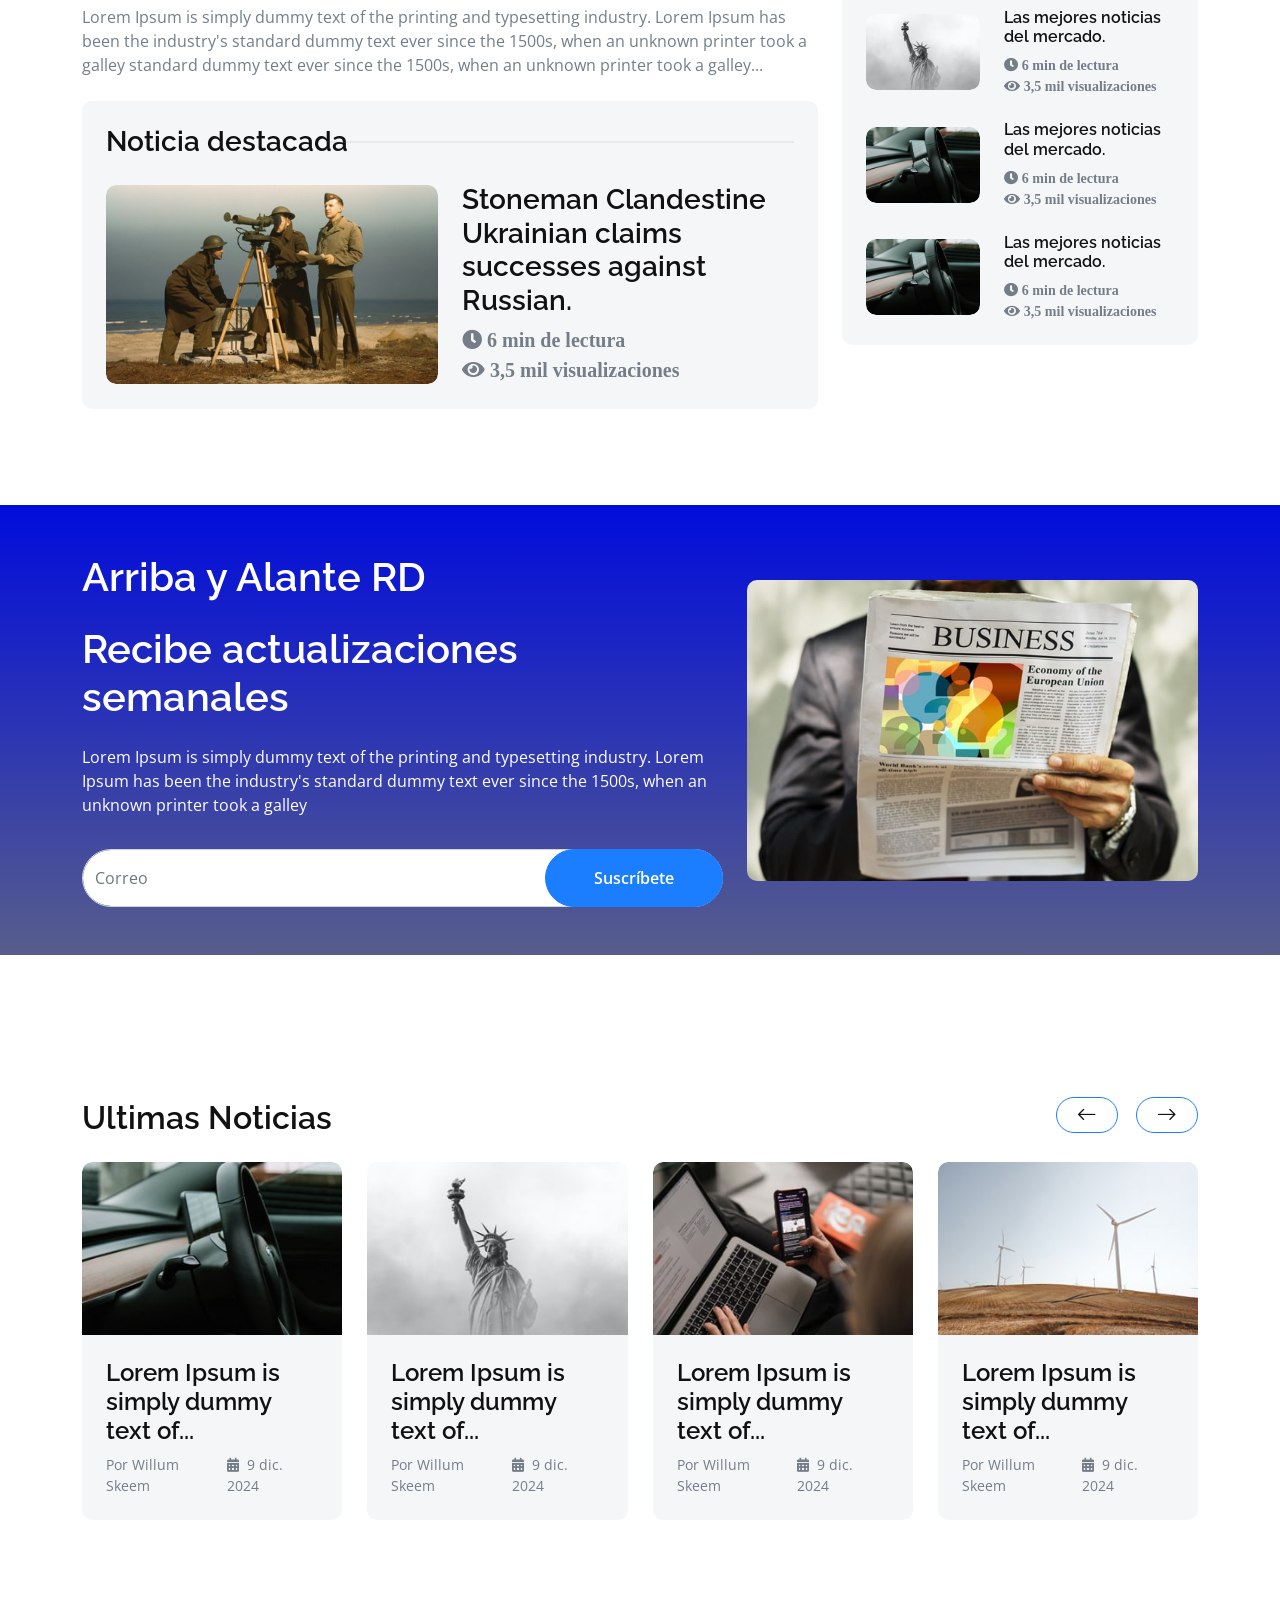
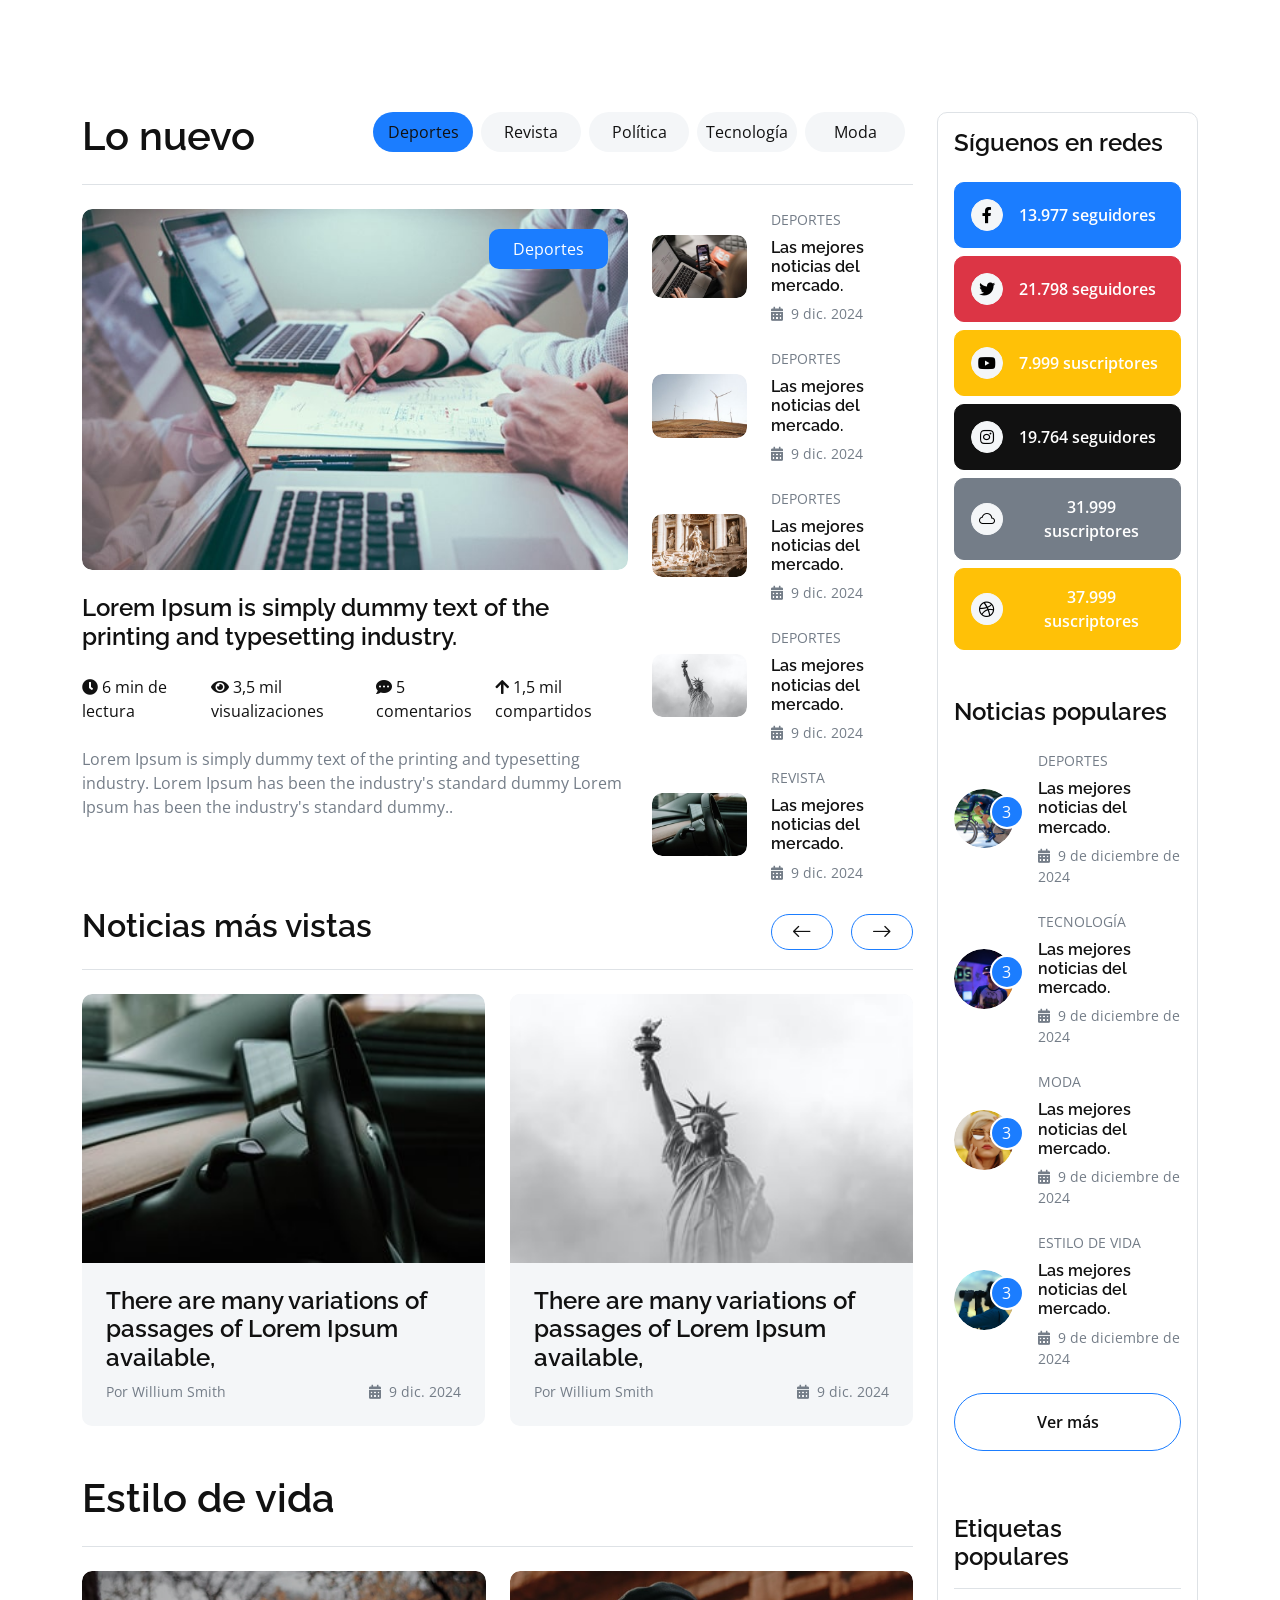
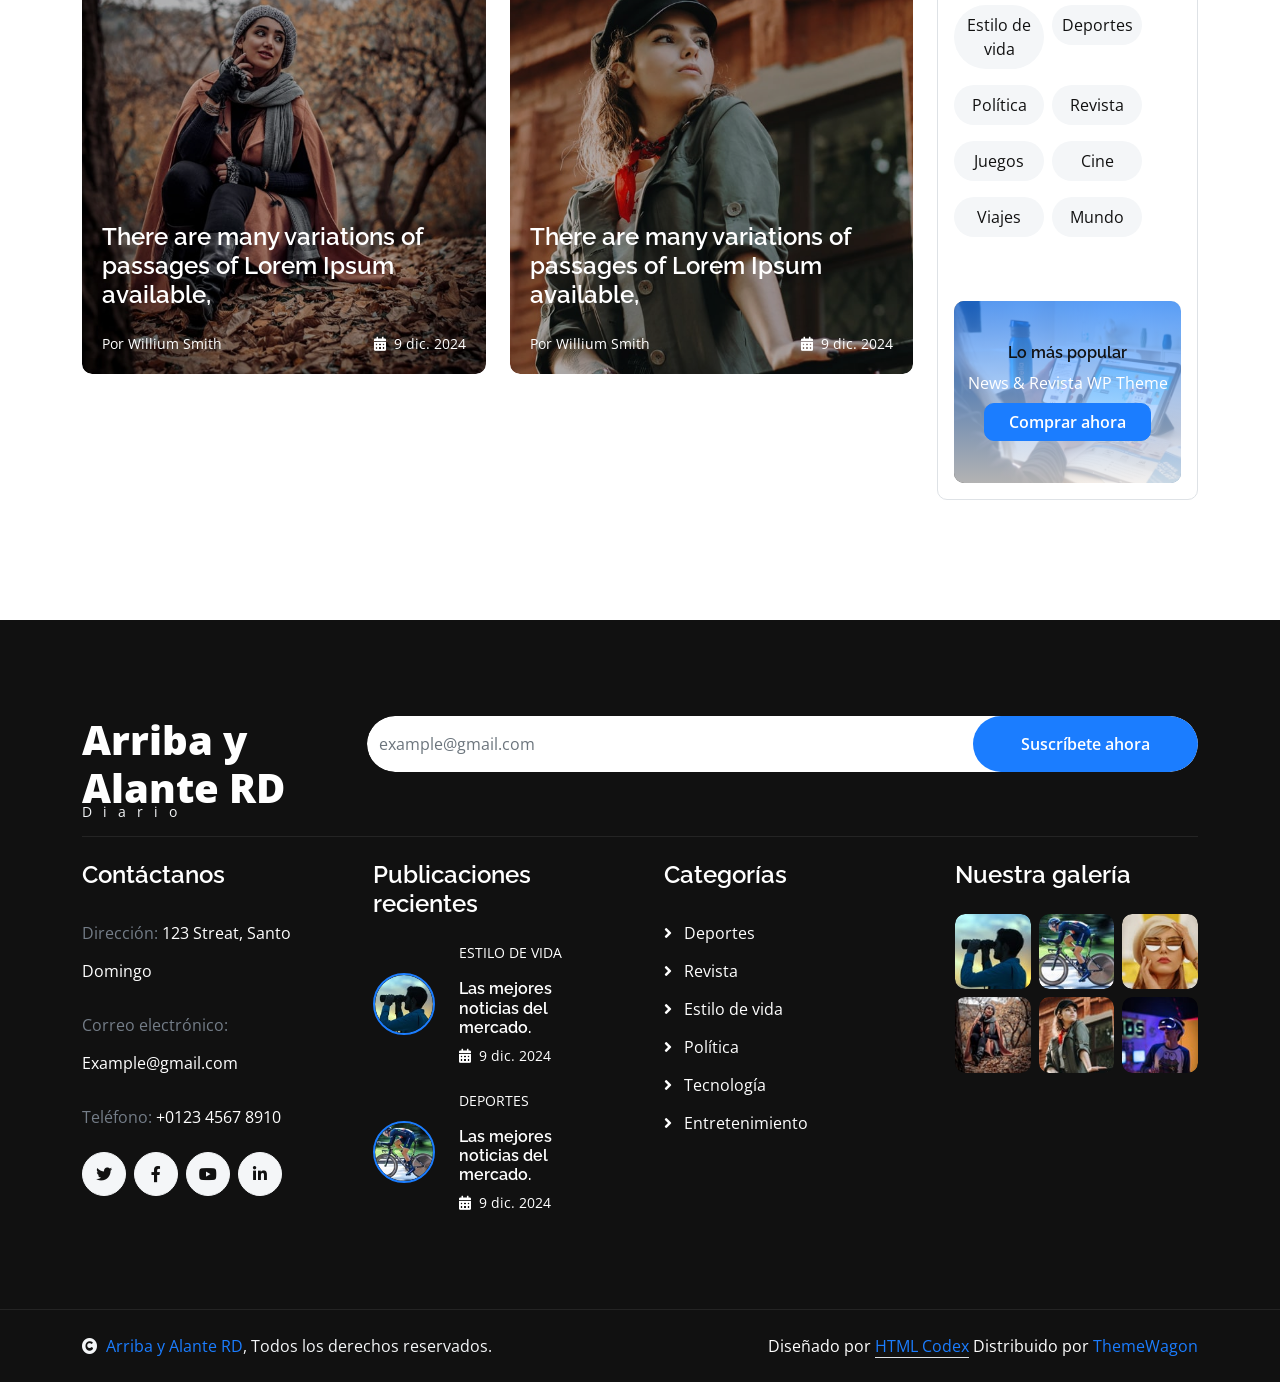
==== commit 9d02dd58: "Implement new feature for user authentication and improve error handling" ====
--- a/index.html
+++ b/index.html
@@ -1,5 +1,5 @@
 <!DOCTYPE html>
-<html lang="en">
+<html lang="es">
 
     <head>
         <meta charset="utf-8">
@@ -58,7 +58,7 @@
                             </div>
                         </div>
                         <div class="top-link flex-lg-wrap">
-                            <i class="fas fa-calendar-alt text-white border-end border-secondary pe-2 me-2"> <span class="text-white">Tuesday, Sep 12, 2024</span></i>
+                            <i class="fas fa-calendar-alt text-white border-end border-secondary pe-2 me-2"> <span class="text-white">jueves, 12 sep. 2024</span></i>
                             <div class="d-flex icon">
                                 <p class="mb-0 text-white me-2">Siguenos:</p>
                                 <a href="" class="me-2"><i class="fab fa-facebook-f text-white link-hover"></i></a>
@@ -85,8 +85,8 @@
                         <div class="collapse navbar-collapse bg-light py-3" id="navbarCollapse">
                             <div class="navbar-nav mx-auto border-top">
                                 <a href="index.html" class="nav-item nav-link active">Inicio</a>
-                                <a href="detail-page.html" class="nav-item nav-link">pag. articulo</a>
-                                <a href="404.html" class="nav-item nav-link">404 Page</a>
+                                <a href="detail-page.html" class="nav-item nav-link">Página del artículo</a>
+                                <a href="404.html" class="nav-item nav-link">Página 404</a>
                                 <div class="nav-item dropdown">
                                     <a href="#" class="nav-link dropdown-toggle" data-bs-toggle="dropdown">Categorías</a>
                                     <div class="dropdown-menu m-0 rounded-0">
@@ -96,7 +96,7 @@
                                         <a href="#" class="dropdown-item">Tecnologia</a>
                                     </div>
                                 </div>
-                                <a href="contact.html" class="nav-item nav-link">Contactenos</a>
+                                <a href="contact.html" class="nav-item nav-link">Contáctanos</a>
                             </div>
                             <div class="d-flex flex-nowrap border-top pt-3 pt-xl-0">
                                 <div class="d-flex">
@@ -104,8 +104,8 @@
                                     <div class="d-flex align-items-center">
                                         <strong class="fs-4 text-secondary">31°C</strong>
                                         <div class="d-flex flex-column ms-2" style="width: 150px;">
-                                            <span class="text-body">Santo Doming,</span>
-                                            <small>Mon. 10 jun 2024</small>
+                                            <span class="text-body">Santo Domingo,</span>
+                                            <small>lun. 10 jun. 2024</small>
                                         </div>
                                     </div>
                                 </div>
@@ -124,12 +124,12 @@
             <div class="modal-dialog modal-fullscreen">
                 <div class="modal-content rounded-0">
                     <div class="modal-header">
-                        <h5 class="modal-title" id="exampleModalLabel">Search by keyword</h5>
-                        <button type="button" class="btn-close" data-bs-dismiss="modal" aria-label="Close"></button>
+                        <h5 class="modal-title" id="exampleModalLabel">Buscar por palabra clave</h5>
+                        <button type="button" class="btn-close" data-bs-dismiss="modal" aria-label="Cerrar"></button>
                     </div>
                     <div class="modal-body d-flex align-items-center">
                         <div class="input-group w-75 mx-auto d-flex">
-                            <input type="search" class="form-control p-3" placeholder="keywords" aria-describedby="search-icon-1">
+                            <input type="search" class="form-control p-3" placeholder="Palabras clave" aria-describedby="search-icon-1">
                             <span id="search-icon-1" class="input-group-text p-3"><i class="fa fa-search"></i></span>
                         </div>
                     </div>
@@ -161,7 +161,7 @@
                                     <a href="#" class="h6 white">
                                         Las noticias más importantes del mundo deportivo, en un solo lugar.
                                     </a>
-                                    <small class="white d-block"><i class="fas fa-calendar-alt me-1"></i> December 9, 2024</small>
+                                    <small class="white d-block"><i class="fas fa-calendar-alt me-1"></i> 9 de diciembre de 2024</small>
                                 </div>
                             </div>
                         </div>
@@ -182,7 +182,7 @@
                                     <a href="#" class="h6 white">
                                         Las noticias más importantes de la tecnología, en un solo lugar.
                                     </a>
-                                    <small class="white d-block"><i class="fas fa-calendar-alt me-1"></i> December 9, 2024</small>
+                                    <small class="white d-block"><i class="fas fa-calendar-alt me-1"></i> 9 de diciembre de 2024</small>
                                 </div>
                             </div>
                         </div>
@@ -203,7 +203,7 @@
                                     <a href="#" class="h6 white">
                                         Las noticias más importantes de la moda, en un solo lugar.
                                     </a>
-                                    <small class=" white d-block"><i class="fas fa-calendar-alt me-1"></i> December 9, 2024</small>
+                                    <small class=" white d-block"><i class="fas fa-calendar-alt me-1"></i> 9 de diciembre de 2024</small>
                                 </div>
                             </div>
                         </div>
@@ -224,7 +224,7 @@
                                     <a href="#" class="h6 white">
                                        Las noticias más importantes de la moda, en un solo lugar.
                                     </a>
-                                    <small class="white d-block"><i class="fas fa-calendar-alt me-1"></i> December 9, 2024</small>
+                                    <small class="white d-block"><i class="fas fa-calendar-alt me-1"></i> 9 de diciembre de 2024</small>
                                 </div>
                             </div>
                         </div>
@@ -290,23 +290,23 @@
     <div class="col-10 col-sm-6 col-md-3 d-flex align-items-center">
         <!-- flex-shrink-0 evita que la imagen se aplaste -->
         <img src="img/news-1.jpg" style="width: 80px; height: 50px; object-fit: cover; flex-shrink: 0;" class="me-3 rounded" alt="">
-        <a href="#" class="h6 mb-0 link-hover text-dark text-truncate-2" style="font-size: 0.9rem; line-height: 1.3;">The morning after: What people</a>
+        <a href="#" class="h6 mb-0 link-hover text-dark text-truncate-2" style="font-size: 0.9rem; line-height: 1.3;">La mañana siguiente: lo que la gente</a>
     </div>
     
     <div class="col-10 col-sm-6 col-md-3 d-flex align-items-center">
         <img src="img/news-2.jpg" style="width: 80px; height: 50px; object-fit: cover; flex-shrink: 0;" class="me-3 rounded" alt="">
-        <a href="#" class="h6 mb-0 link-hover text-dark text-truncate-2" style="font-size: 0.9rem; line-height: 1.3;">How Hungary produced the</a>
+        <a href="#" class="h6 mb-0 link-hover text-dark text-truncate-2" style="font-size: 0.9rem; line-height: 1.3;">Cómo Hungría produjo el</a>
     </div>
     
     <div class="col-10 col-sm-6 col-md-3 d-flex align-items-center">
         <img src="img/news-3.jpg" style="width: 80px; height: 50px; object-fit: cover; flex-shrink: 0;" class="me-3 rounded" alt="">
-        <a href="#" class="h6 mb-0 link-hover text-dark text-truncate-2" style="font-size: 0.9rem; line-height: 1.3;">A sleepy island paradise's most</a>
+        <a href="#" class="h6 mb-0 link-hover text-dark text-truncate-2" style="font-size: 0.9rem; line-height: 1.3;">Lo más destacado de una isla paradisíaca</a>
     </div>
     
     <div class="col-10 col-sm-6 col-md-3 d-flex align-items-center pe-4">
         <!-- Agregamos pe-4 al último elemento para darle margen al hacer scroll al final -->
         <img src="img/news-4.jpg" style="width: 80px; height: 50px; object-fit: cover; flex-shrink: 0;" class="me-3 rounded" alt="">
-        <a href="#" class="h6 mb-0 link-hover text-dark text-truncate-2" style="font-size: 0.9rem; line-height: 1.3;">America's most popular national</a>
+        <a href="#" class="h6 mb-0 link-hover text-dark text-truncate-2" style="font-size: 0.9rem; line-height: 1.3;">El parque nacional más popular de</a>
     </div>
     
 </div>
@@ -319,73 +319,73 @@
                     
                     <!-- Indicadores Modernos -->
                     <div class="carousel-indicators modern-indicators">
-                        <button type="button" data-bs-target="#heroFullWidthCarousel" data-bs-slide-to="0" class="active" aria-current="true" aria-label="Slide 1"></button>
-                        <button type="button" data-bs-target="#heroFullWidthCarousel" data-bs-slide-to="1" aria-label="Slide 2"></button>
-                        <button type="button" data-bs-target="#heroFullWidthCarousel" data-bs-slide-to="2" aria-label="Slide 3"></button>
-                        <button type="button" data-bs-target="#heroFullWidthCarousel" data-bs-slide-to="3" aria-label="Slide 4"></button>
+                        <button type="button" data-bs-target="#heroFullWidthCarousel" data-bs-slide-to="0" class="active" aria-current="true" aria-label="Diapositiva 1"></button>
+                        <button type="button" data-bs-target="#heroFullWidthCarousel" data-bs-slide-to="1" aria-label="Diapositiva 2"></button>
+                        <button type="button" data-bs-target="#heroFullWidthCarousel" data-bs-slide-to="2" aria-label="Diapositiva 3"></button>
+                        <button type="button" data-bs-target="#heroFullWidthCarousel" data-bs-slide-to="3" aria-label="Diapositiva 4"></button>
                     </div>
 
                     <!-- Slides -->
                     <div class="carousel-inner">
-                        <!-- Slide 1 -->
+                        <!-- Diapositiva 1 -->
                         <div class="carousel-item active">
                             <img src="img/news-1.jpg" class="d-block w-100" style="object-fit: cover; height: 550px;" alt="...">
                             <!-- Agregamos pb-5 para que el texto no choque con los indicadores -->
                             <div class="carousel-caption d-flex flex-column justify-content-end text-start p-5 pb-5" style="background: linear-gradient(to top, rgba(0,0,0,0.9), transparent); bottom: 0; left: 0; right: 0;">
                                 <div style="margin-bottom: 25px;">
                                     <span class="badge bg-primary text-white mb-3 px-3 py-2 fs-6">Tendencias</span>
-                                    <a href="#"><h1 class="text-white fw-bold mb-3 link-hover display-4">If you wanted to get rich, how would you do it?</h1></a>
+                                    <a href="#"><h1 class="text-white fw-bold mb-3 link-hover display-4">Si quisieras hacerte rico, ¿cómo lo lograrías?</h1></a>
                                     <p class="text-white fs-5 mb-3">Lorem Ipsum has been the industry's standard text since the 1500s.</p>
                                     <div class="text-white-50">
-                                        <span class="me-3"><i class="far fa-clock me-1"></i> 2 hours ago</span>
+                                        <span class="me-3"><i class="far fa-clock me-1"></i> hace 2 horas</span>
                                         <i class="far fa-bookmark me-3"></i>
                                         <span>126</span> <i class="far fa-comment ms-1"></i>
                                     </div>
                                 </div>
                             </div>
                         </div>
-                        <!-- Slide 2 -->
+                        <!-- Diapositiva 2 -->
                         <div class="carousel-item">
                             <img src="img/news-2.jpg" class="d-block w-100" style="object-fit: cover; height: 550px;" alt="...">
                             <div class="carousel-caption d-flex flex-column justify-content-end text-start p-5 pb-5" style="background: linear-gradient(to top, rgba(0,0,0,0.9), transparent); bottom: 0; left: 0; right: 0;">
                                 <div style="margin-bottom: 25px;">
                                     <span class="badge bg-primary text-white mb-3 px-3 py-2 fs-6">Tecnología</span>
-                                    <a href="#"><h1 class="text-white fw-bold mb-3 link-hover display-4">The future of technology and AI in modern life</h1></a>
-                                    <p class="text-white fs-5 mb-3">Exploring the next big leaps in innovation.</p>
+                                    <a href="#"><h1 class="text-white fw-bold mb-3 link-hover display-4">El futuro de la tecnología y la IA en la vida moderna</h1></a>
+                                    <p class="text-white fs-5 mb-3">Explorando los próximos grandes avances de la innovación.</p>
                                     <div class="text-white-50">
-                                        <span class="me-3"><i class="far fa-clock me-1"></i> 4 hours ago</span>
+                                        <span class="me-3"><i class="far fa-clock me-1"></i> hace 4 horas</span>
                                         <i class="far fa-bookmark me-3"></i>
                                         <span>89</span> <i class="far fa-comment ms-1"></i>
                                     </div>
                                 </div>
                             </div>
                         </div>
-                        <!-- Slide 3 -->
+                        <!-- Diapositiva 3 -->
                         <div class="carousel-item">
                             <img src="img/news-3.jpg" class="d-block w-100" style="object-fit: cover; height: 550px;" alt="...">
                             <div class="carousel-caption d-flex flex-column justify-content-end text-start p-5 pb-5" style="background: linear-gradient(to top, rgba(0,0,0,0.9), transparent); bottom: 0; left: 0; right: 0;">
                                 <div style="margin-bottom: 25px;">
                                     <span class="badge bg-primary text-white mb-3 px-3 py-2 fs-6">Deportes</span>
-                                    <a href="#"><h1 class="text-white fw-bold mb-3 link-hover display-4">Sports highlight: The biggest upset of the year</h1></a>
-                                    <p class="text-white fs-5 mb-3">A dramatic turn of events leaves fans stunned.</p>
+                                    <a href="#"><h1 class="text-white fw-bold mb-3 link-hover display-4">Lo más destacado del deporte: la mayor sorpresa del año</h1></a>
+                                    <p class="text-white fs-5 mb-3">Un giro dramático de los acontecimientos deja atónitos a los aficionados.</p>
                                     <div class="text-white-50">
-                                        <span class="me-3"><i class="far fa-clock me-1"></i> 5 hours ago</span>
+                                        <span class="me-3"><i class="far fa-clock me-1"></i> hace 5 horas</span>
                                         <i class="far fa-bookmark me-3"></i>
                                         <span>240</span> <i class="far fa-comment ms-1"></i>
                                     </div>
                                 </div>
                             </div>
                         </div>
-                        <!-- Slide 4 -->
+                        <!-- Diapositiva 4 -->
                         <div class="carousel-item">
                             <img src="img/news-4.jpg" class="d-block w-100" style="object-fit: cover; height: 550px;" alt="...">
                             <div class="carousel-caption d-flex flex-column justify-content-end text-start p-5 pb-5" style="background: linear-gradient(to top, rgba(0,0,0,0.9), transparent); bottom: 0; left: 0; right: 0;">
                                 <div style="margin-bottom: 25px;">
                                     <span class="badge bg-primary text-white mb-3 px-3 py-2 fs-6">Estilo de vida</span>
-                                    <a href="#"><h1 class="text-white fw-bold mb-3 link-hover display-4">Fashion trends to watch out for this winter</h1></a>
-                                    <p class="text-white fs-5 mb-3">Stay warm and stylish with these new looks.</p>
+                                    <a href="#"><h1 class="text-white fw-bold mb-3 link-hover display-4">Tendencias de moda para este invierno</h1></a>
+                                    <p class="text-white fs-5 mb-3">Abrígate con estilo con estos nuevos looks.</p>
                                     <div class="text-white-50">
-                                        <span class="me-3"><i class="far fa-clock me-1"></i> 8 hours ago</span>
+                                        <span class="me-3"><i class="far fa-clock me-1"></i> hace 8 horas</span>
                                         <i class="far fa-bookmark me-3"></i>
                                         <span>45</span> <i class="far fa-comment ms-1"></i>
                                     </div>
@@ -420,10 +420,10 @@
                         <div class="position-relative overflow-hidden rounded">
                             <img src="img/news-1.jpg" class="img-fluid rounded img-zoomin w-100" alt="">
                             <div class="d-flex justify-content-center px-4 position-absolute flex-wrap" style="bottom: 10px; left: 0;">
-                                <a href="#" class="text-white me-3 link-hover"><i class="fa fa-clock"></i> 06 minute read</a>
-                                <a href="#" class="text-white me-3 link-hover"><i class="fa fa-eye"></i> 3.5k Views</a>
-                                <a href="#" class="text-white me-3 link-hover"><i class="fa fa-comment-dots"></i> 05 Comment</a>
-                                <a href="#" class="text-white link-hover"><i class="fa fa-arrow-up"></i> 1.5k Share</a>
+                                <a href="#" class="text-white me-3 link-hover"><i class="fa fa-clock"></i> 6 min de lectura</a>
+                                <a href="#" class="text-white me-3 link-hover"><i class="fa fa-eye"></i> 3,5 mil visualizaciones</a>
+                                <a href="#" class="text-white me-3 link-hover"><i class="fa fa-comment-dots"></i> 5 comentarios</a>
+                                <a href="#" class="text-white link-hover"><i class="fa fa-arrow-up"></i> 1,5 mil compartidos</a>
                             </div>
                         </div>
                         <div class="border-bottom py-3">
@@ -433,7 +433,7 @@
                         </p>
                         <div class="bg-light p-4 rounded">
                             <div class="news-2">
-                                <h3 class="mb-4">Top Story</h3>
+                                <h3 class="mb-4">Noticia destacada</h3>
                             </div>
                             <div class="row g-4 align-items-center">
                                 <div class="col-md-6">
@@ -444,8 +444,8 @@
                                 <div class="col-md-6">
                                     <div class="d-flex flex-column">
                                         <a href="#" class="h3">Stoneman Clandestine Ukrainian claims successes against Russian.</a>
-                                        <p class="mb-0 fs-5"><i class="fa fa-clock"> 06 minute read</i> </p>
-                                        <p class="mb-0 fs-5"><i class="fa fa-eye"> 3.5k Views</i></p>
+                                        <p class="mb-0 fs-5"><i class="fa fa-clock"> 6 min de lectura</i> </p>
+                                        <p class="mb-0 fs-5"><i class="fa fa-eye"> 3,5 mil visualizaciones</i></p>
                                     </div>
                                 </div>
                             </div>
@@ -461,9 +461,9 @@
                                 </div>
                                 <div class="col-12">
                                     <div class="d-flex flex-column">
-                                        <a href="#" class="h4 mb-2">Get the best speak market, news.</a>
-                                        <p class="fs-5 mb-0"><i class="fa fa-clock"> 06 minute read</i> </p>
-                                        <p class="fs-5 mb-0"><i class="fa fa-eye"> 3.5k Views</i></p>
+                                        <a href="#" class="h4 mb-2">Las mejores noticias del mercado.</a>
+                                        <p class="fs-5 mb-0"><i class="fa fa-clock"> 6 min de lectura</i> </p>
+                                        <p class="fs-5 mb-0"><i class="fa fa-eye"> 3,5 mil visualizaciones</i></p>
                                     </div>
                                 </div>
                                 <div class="col-12">
@@ -475,9 +475,9 @@
                                         </div>
                                         <div class="col-7">
                                             <div class="features-content d-flex flex-column">
-                                                <a href="#" class="h6">Get the best speak market, news.</a>
-                                                <small><i class="fa fa-clock"> 06 minute read</i> </small>
-                                                <small><i class="fa fa-eye"> 3.5k Views</i></small>
+                                                <a href="#" class="h6">Las mejores noticias del mercado.</a>
+                                                <small><i class="fa fa-clock"> 6 min de lectura</i> </small>
+                                                <small><i class="fa fa-eye"> 3,5 mil visualizaciones</i></small>
                                             </div>
                                         </div>
                                     </div>
@@ -491,9 +491,9 @@
                                         </div>
                                         <div class="col-7">
                                             <div class="features-content d-flex flex-column">
-                                                <a href="#" class="h6">Get the best speak market, news.</a>
-                                                <small><i class="fa fa-clock"> 06 minute read</i> </small>
-                                                <small><i class="fa fa-eye"> 3.5k Views</i></small>
+                                                <a href="#" class="h6">Las mejores noticias del mercado.</a>
+                                                <small><i class="fa fa-clock"> 6 min de lectura</i> </small>
+                                                <small><i class="fa fa-eye"> 3,5 mil visualizaciones</i></small>
                                             </div>
                                         </div>
                                     </div>
@@ -507,9 +507,9 @@
                                         </div>
                                         <div class="col-7">
                                             <div class="features-content d-flex flex-column">
-                                                <a href="#" class="h6">Get the best speak market, news.</a>
-                                                <small><i class="fa fa-clock"> 06 minute read</i> </small>
-                                                <small><i class="fa fa-eye"> 3.5k Views</i></small>
+                                                <a href="#" class="h6">Las mejores noticias del mercado.</a>
+                                                <small><i class="fa fa-clock"> 6 min de lectura</i> </small>
+                                                <small><i class="fa fa-eye"> 3,5 mil visualizaciones</i></small>
                                             </div>
                                         </div>
                                     </div>
@@ -523,9 +523,9 @@
                                         </div>
                                         <div class="col-7">
                                             <div class="features-content d-flex flex-column">
-                                                <a href="#" class="h6">Get the best speak market, news.</a>
-                                                <small><i class="fa fa-clock"> 06 minute read</i> </small>
-                                                <small><i class="fa fa-eye"> 3.5k Views</i></small>
+                                                <a href="#" class="h6">Las mejores noticias del mercado.</a>
+                                                <small><i class="fa fa-clock"> 6 min de lectura</i> </small>
+                                                <small><i class="fa fa-eye"> 3,5 mil visualizaciones</i></small>
                                             </div>
                                         </div>
                                     </div>
@@ -539,9 +539,9 @@
                                         </div>
                                         <div class="col-7">
                                             <div class="features-content d-flex flex-column">
-                                                <a href="#" class="h6">Get the best speak market, news.</a>
-                                                <small><i class="fa fa-clock"> 06 minute read</i> </small>
-                                                <small><i class="fa fa-eye"> 3.5k Views</i></small>
+                                                <a href="#" class="h6">Las mejores noticias del mercado.</a>
+                                                <small><i class="fa fa-clock"> 6 min de lectura</i> </small>
+                                                <small><i class="fa fa-eye"> 3,5 mil visualizaciones</i></small>
                                             </div>
                                         </div>
                                     </div>
@@ -555,9 +555,9 @@
                                         </div>
                                         <div class="col-7">
                                             <div class="features-content d-flex flex-column">
-                                                <a href="#" class="h6">Get the best speak market, news.</a>
-                                                <small><i class="fa fa-clock"> 06 minute read</i> </small>
-                                                <small><i class="fa fa-eye"> 3.5k Views</i></small>
+                                                <a href="#" class="h6">Las mejores noticias del mercado.</a>
+                                                <small><i class="fa fa-clock"> 6 min de lectura</i> </small>
+                                                <small><i class="fa fa-eye"> 3,5 mil visualizaciones</i></small>
                                             </div>
                                         </div>
                                     </div>
@@ -582,7 +582,7 @@
                         </p>
                         <div class="position-relative mx-auto">
                             <input class="form-control w-100 py-3 rounded-pill" type="email" placeholder="Correo">
-                            <button type="submit" class="btn btn-primary py-3 px-5 position-absolute rounded-pill text-white h-100" style="top: 0; right: 0;">Subscribete</button>
+                            <button type="submit" class="btn btn-primary py-3 px-5 position-absolute rounded-pill text-white h-100" style="top: 0; right: 0;">Suscríbete</button>
                         </div>
                     </div>
                     <div class="col-lg-5">
@@ -609,8 +609,8 @@
                             <div class="d-flex flex-column p-4">
                                 <a href="#" class="h4">Lorem Ipsum is simply dummy text of...</a>
                                 <div class="d-flex justify-content-between">
-                                    <a href="#" class="small text-body link-hover">by Willum Skeem</a>
-                                    <small class="text-body d-block"><i class="fas fa-calendar-alt me-1"></i> Dec 9, 2024</small>
+                                    <a href="#" class="small text-body link-hover">Por Willum Skeem</a>
+                                    <small class="text-body d-block"><i class="fas fa-calendar-alt me-1"></i> 9 dic. 2024</small>
                                 </div>
                             </div>
                         </div>
@@ -623,8 +623,8 @@
                             <div class="d-flex flex-column p-4">
                                 <a href="#" class="h4">Lorem Ipsum is simply dummy text of...</a>
                                 <div class="d-flex justify-content-between">
-                                    <a href="#" class="small text-body link-hover">by Willum Skeem</a>
-                                    <small class="text-body d-block"><i class="fas fa-calendar-alt me-1"></i> Dec 9, 2024</small>
+                                    <a href="#" class="small text-body link-hover">Por Willum Skeem</a>
+                                    <small class="text-body d-block"><i class="fas fa-calendar-alt me-1"></i> 9 dic. 2024</small>
                                 </div>
                             </div>
                         </div>
@@ -637,8 +637,8 @@
                             <div class="d-flex flex-column p-4">
                                 <a href="#" class="h4">Lorem Ipsum is simply dummy text of...</a>
                                 <div class="d-flex justify-content-between">
-                                    <a href="#" class="small text-body link-hover">by Willum Skeem</a>
-                                    <small class="text-body d-block"><i class="fas fa-calendar-alt me-1"></i> Dec 9, 2024</small>
+                                    <a href="#" class="small text-body link-hover">Por Willum Skeem</a>
+                                    <small class="text-body d-block"><i class="fas fa-calendar-alt me-1"></i> 9 dic. 2024</small>
                                 </div>
                             </div>
                         </div>
@@ -651,8 +651,8 @@
                             <div class="d-flex flex-column p-4">
                                 <a href="#" class="h4">Lorem Ipsum is simply dummy text of...</a>
                                 <div class="d-flex justify-content-between">
-                                    <a href="#" class="small text-body link-hover">by Willum Skeem</a>
-                                    <small class="text-body d-block"><i class="fas fa-calendar-alt me-1"></i> Dec 9, 2024</small>
+                                    <a href="#" class="small text-body link-hover">Por Willum Skeem</a>
+                                    <small class="text-body d-block"><i class="fas fa-calendar-alt me-1"></i> 9 dic. 2024</small>
                                 </div>
                             </div>
                         </div>
@@ -665,8 +665,8 @@
                             <div class="d-flex flex-column p-4">
                                 <a href="#" class="h4 ">Lorem Ipsum is simply dummy text of...</a>
                                 <div class="d-flex justify-content-between">
-                                    <a href="#" class="small text-body link-hover">by Willum Skeem</a>
-                                    <small class="text-body d-block"><i class="fas fa-calendar-alt me-1"></i> Dec 9, 2024</small>
+                                    <a href="#" class="small text-body link-hover">Por Willum Skeem</a>
+                                    <small class="text-body d-block"><i class="fas fa-calendar-alt me-1"></i> 9 dic. 2024</small>
                                 </div>
                             </div>
                         </div>
@@ -684,7 +684,7 @@
                     <div class="row g-4">
                         <div class="col-lg-8 col-xl-9">
                             <div class="d-flex flex-column flex-md-row justify-content-md-between border-bottom mb-4">
-                                <h1 class="mb-4">Lo Nuevo</h1>
+                                <h1 class="mb-4">Lo nuevo</h1>
                                 <ul class="nav nav-pills d-inline-flex text-center">
                                     <li class="nav-item mb-3">
                                         <a class="d-flex py-2 bg-light rounded-pill active me-2" data-bs-toggle="pill" href="#tab-1">
@@ -693,7 +693,7 @@
                                     </li>
                                     <li class="nav-item mb-3">
                                         <a class="d-flex py-2 bg-light rounded-pill me-2" data-bs-toggle="pill" href="#tab-2">
-                                            <span class="text-dark" style="width: 100px;">Magazine</span>
+                                            <span class="text-dark" style="width: 100px;">Revista</span>
                                         </a>
                                     </li>
                                     <li class="nav-item mb-3">
@@ -720,17 +720,17 @@
                                             <div class="position-relative rounded overflow-hidden">
                                                 <img src="img/news-1.jpg" class="img-zoomin img-fluid rounded w-100" alt="">
                                                 <div class="position-absolute text-white px-4 py-2 bg-primary rounded" style="top: 20px; right: 20px;">                                              
-                                                    Sports
+                                                    Deportes
                                                 </div>
                                             </div>
                                             <div class="my-4">
                                                 <a href="#" class="h4">Lorem Ipsum is simply dummy text of the printing and typesetting industry.</a>
                                             </div>
                                             <div class="d-flex justify-content-between">
-                                                <a href="#" class="text-dark link-hover me-3"><i class="fa fa-clock"></i> 06 minute read</a>
-                                                <a href="#" class="text-dark link-hover me-3"><i class="fa fa-eye"></i> 3.5k Views</a>
-                                                <a href="#" class="text-dark link-hover me-3"><i class="fa fa-comment-dots"></i> 05 Comment</a>
-                                                <a href="#" class="text-dark link-hover"><i class="fa fa-arrow-up"></i> 1.5k Share</a>
+                                                <a href="#" class="text-dark link-hover me-3"><i class="fa fa-clock"></i> 6 min de lectura</a>
+                                                <a href="#" class="text-dark link-hover me-3"><i class="fa fa-eye"></i> 3,5 mil visualizaciones</a>
+                                                <a href="#" class="text-dark link-hover me-3"><i class="fa fa-comment-dots"></i> 5 comentarios</a>
+                                                <a href="#" class="text-dark link-hover"><i class="fa fa-arrow-up"></i> 1,5 mil compartidos</a>
                                             </div>
                                             <p class="my-4">Lorem Ipsum is simply dummy text of the printing and typesetting industry. Lorem Ipsum has been the industry's standard dummy Lorem Ipsum has been the industry's standard dummy..
                                             </p>
@@ -746,9 +746,9 @@
                                                         </div>
                                                         <div class="col-7">
                                                             <div class="features-content d-flex flex-column">
-                                                                <p class="text-uppercase mb-2">Sports</p>
-                                                                <a href="#" class="h6">Get the best speak market, news.</a>
-                                                                <small class="text-body d-block"><i class="fas fa-calendar-alt me-1"></i> Dec 9, 2024</small>
+                                                                <p class="text-uppercase mb-2">Deportes</p>
+                                                                <a href="#" class="h6">Las mejores noticias del mercado.</a>
+                                                                <small class="text-body d-block"><i class="fas fa-calendar-alt me-1"></i> 9 dic. 2024</small>
                                                             </div>
                                                         </div>
                                                     </div>
@@ -762,9 +762,9 @@
                                                         </div>
                                                         <div class="col-7">
                                                             <div class="features-content d-flex flex-column">
-                                                                <p class="text-uppercase mb-2">Sports</p>
-                                                                <a href="#" class="h6">Get the best speak market, news.</a>
-                                                                <small class="text-body d-block"><i class="fas fa-calendar-alt me-1"></i> Dec 9, 2024</small>
+                                                                <p class="text-uppercase mb-2">Deportes</p>
+                                                                <a href="#" class="h6">Las mejores noticias del mercado.</a>
+                                                                <small class="text-body d-block"><i class="fas fa-calendar-alt me-1"></i> 9 dic. 2024</small>
                                                             </div>
                                                         </div>
                                                     </div>
@@ -778,9 +778,9 @@
                                                         </div>
                                                         <div class="col-7">
                                                             <div class="features-content d-flex flex-column">
-                                                                <p class="text-uppercase mb-2">Sports</p>
-                                                                <a href="#" class="h6">Get the best speak market, news.</a>
-                                                                <small class="text-body d-block"><i class="fas fa-calendar-alt me-1"></i> Dec 9, 2024</small>
+                                                                <p class="text-uppercase mb-2">Deportes</p>
+                                                                <a href="#" class="h6">Las mejores noticias del mercado.</a>
+                                                                <small class="text-body d-block"><i class="fas fa-calendar-alt me-1"></i> 9 dic. 2024</small>
                                                             </div>
                                                         </div>
                                                     </div>
@@ -794,9 +794,9 @@
                                                         </div>
                                                         <div class="col-7">
                                                             <div class="features-content d-flex flex-column">
-                                                                <p class="text-uppercase mb-2">Sports</p>
-                                                                <a href="#" class="h6">Get the best speak market, news.</a>
-                                                                <small class="text-body d-block"><i class="fas fa-calendar-alt me-1"></i> Dec 9, 2024</small>
+                                                                <p class="text-uppercase mb-2">Deportes</p>
+                                                                <a href="#" class="h6">Las mejores noticias del mercado.</a>
+                                                                <small class="text-body d-block"><i class="fas fa-calendar-alt me-1"></i> 9 dic. 2024</small>
                                                             </div>
                                                         </div>
                                                     </div>
@@ -810,9 +810,9 @@
                                                         </div>
                                                         <div class="col-7">
                                                             <div class="features-content d-flex flex-column">
-                                                                <p class="text-uppercase mb-2">Magazine</p>
-                                                                <a href="#" class="h6">Get the best speak market, news.</a>
-                                                                <small class="text-body d-block"><i class="fas fa-calendar-alt me-1"></i> Dec 9, 2024</small>
+                                                                <p class="text-uppercase mb-2">Revista</p>
+                                                                <a href="#" class="h6">Las mejores noticias del mercado.</a>
+                                                                <small class="text-body d-block"><i class="fas fa-calendar-alt me-1"></i> 9 dic. 2024</small>
                                                             </div>
                                                         </div>
                                                     </div>
@@ -827,7 +827,7 @@
                                             <div class="position-relative rounded overflow-hidden">
                                                 <img src="img/news-1.jpg" class="img-zoomin img-fluid rounded w-100" alt="">
                                                 <div class="position-absolute text-white px-4 py-2 bg-primary rounded" style="top: 20px; right: 20px;">                                              
-                                                    Magazine
+                                                    Revista
                                                 </div>
                                             </div>
                                             <div class="my-3">
@@ -836,10 +836,10 @@
                                             <p class="mt-4">Lorem Ipsum is simply dummy text of the printing and typesetting industry. Lorem Ipsum has been the industry's standard dummy Lorem Ipsum has been the industry's standard dummy..
                                             </p>
                                             <div class="d-flex justify-content-between">
-                                                <a href="#" class="text-dark link-hover me-3"><i class="fa fa-clock"></i> 06 minute read</a>
-                                                <a href="#" class="text-dark link-hover me-3"><i class="fa fa-eye"></i> 3.5k Views</a>
-                                                <a href="#" class="text-dark link-hover me-3"><i class="fa fa-comment-dots"></i> 05 Comment</a>
-                                                <a href="#" class="text-dark link-hover"><i class="fa fa-arrow-up"></i> 1.5k Share</a>
+                                                <a href="#" class="text-dark link-hover me-3"><i class="fa fa-clock"></i> 6 min de lectura</a>
+                                                <a href="#" class="text-dark link-hover me-3"><i class="fa fa-eye"></i> 3,5 mil visualizaciones</a>
+                                                <a href="#" class="text-dark link-hover me-3"><i class="fa fa-comment-dots"></i> 5 comentarios</a>
+                                                <a href="#" class="text-dark link-hover"><i class="fa fa-arrow-up"></i> 1,5 mil compartidos</a>
                                             </div>
                                         </div>
                                         <div class="col-lg-4">
@@ -853,9 +853,9 @@
                                                         </div>
                                                         <div class="col-7">
                                                             <div class="features-content d-flex flex-column">
-                                                                <p class="text-uppercase mb-2">Magazine</p>
-                                                                <a href="#" class="h6">Get the best speak market, news.</a>
-                                                                <small class="text-body d-block"><i class="fas fa-calendar-alt me-1"></i> Dec 9, 2024</small>
+                                                                <p class="text-uppercase mb-2">Revista</p>
+                                                                <a href="#" class="h6">Las mejores noticias del mercado.</a>
+                                                                <small class="text-body d-block"><i class="fas fa-calendar-alt me-1"></i> 9 dic. 2024</small>
                                                             </div>
                                                         </div>
                                                     </div>
@@ -869,9 +869,9 @@
                                                         </div>
                                                         <div class="col-7">
                                                             <div class="features-content d-flex flex-column">
-                                                                <p class="text-uppercase mb-2">Magazine</p>
-                                                                <a href="#" class="h6">Get the best speak market, news.</a>
-                                                                <small class="text-body d-block"><i class="fas fa-calendar-alt me-1"></i> Dec 9, 2024</small>
+                                                                <p class="text-uppercase mb-2">Revista</p>
+                                                                <a href="#" class="h6">Las mejores noticias del mercado.</a>
+                                                                <small class="text-body d-block"><i class="fas fa-calendar-alt me-1"></i> 9 dic. 2024</small>
                                                             </div>
                                                         </div>
                                                     </div>
@@ -885,9 +885,9 @@
                                                         </div>
                                                         <div class="col-7">
                                                             <div class="features-content d-flex flex-column">
-                                                                <p class="text-uppercase mb-2">Magazine</p>
-                                                                <a href="#" class="h6">Get the best speak market, news.</a>
-                                                                <small class="text-body d-block"><i class="fas fa-calendar-alt me-1"></i> Dec 9, 2024</small>
+                                                                <p class="text-uppercase mb-2">Revista</p>
+                                                                <a href="#" class="h6">Las mejores noticias del mercado.</a>
+                                                                <small class="text-body d-block"><i class="fas fa-calendar-alt me-1"></i> 9 dic. 2024</small>
                                                             </div>
                                                         </div>
                                                     </div>
@@ -901,9 +901,9 @@
                                                         </div>
                                                         <div class="col-7">
                                                             <div class="features-content d-flex flex-column">
-                                                                <p class="text-uppercase mb-2">Magazine</p>
-                                                                <a href="#" class="h6">Get the best speak market, news.</a>
-                                                                <small class="text-body d-block"><i class="fas fa-calendar-alt me-1"></i> Dec 9, 2024</small>
+                                                                <p class="text-uppercase mb-2">Revista</p>
+                                                                <a href="#" class="h6">Las mejores noticias del mercado.</a>
+                                                                <small class="text-body d-block"><i class="fas fa-calendar-alt me-1"></i> 9 dic. 2024</small>
                                                             </div>
                                                         </div>
                                                     </div>
@@ -917,9 +917,9 @@
                                                         </div>
                                                         <div class="col-7">
                                                             <div class="features-content d-flex flex-column">
-                                                                <p class="text-uppercase mb-2">Magazine</p>
-                                                                <a href="#" class="h6">Get the best speak market, news.</a>
-                                                                <small class="text-body d-block"><i class="fas fa-calendar-alt me-1"></i> Dec 9, 2024</small>
+                                                                <p class="text-uppercase mb-2">Revista</p>
+                                                                <a href="#" class="h6">Las mejores noticias del mercado.</a>
+                                                                <small class="text-body d-block"><i class="fas fa-calendar-alt me-1"></i> 9 dic. 2024</small>
                                                             </div>
                                                         </div>
                                                     </div>
@@ -934,7 +934,7 @@
                                             <div class="position-relative rounded overflow-hidden">
                                                 <img src="img/news-1.jpg" class="img-zoomin img-fluid rounded w-100" alt="">
                                                 <div class="position-absolute text-white px-4 py-2 bg-primary rounded" style="top: 20px; right: 20px;">                                              
-                                                    Politics
+                                                    Política
                                                 </div>
                                             </div>
                                             <div class="my-3">
@@ -943,10 +943,10 @@
                                             <p class="mt-4">Lorem Ipsum is simply dummy text of the printing and typesetting industry. Lorem Ipsum has been the industry's standard dummy Lorem Ipsum has been the industry's standard dummy..
                                             </p>
                                             <div class="d-flex justify-content-between">
-                                                <a href="#" class="text-dark link-hover me-3"><i class="fa fa-clock"></i> 06 minute read</a>
-                                                <a href="#" class="text-dark link-hover me-3"><i class="fa fa-eye"></i> 3.5k Views</a>
-                                                <a href="#" class="text-dark link-hover me-3"><i class="fa fa-comment-dots"></i> 05 Comment</a>
-                                                <a href="#" class="text-dark link-hover"><i class="fa fa-arrow-up"></i> 1.5k Share</a>
+                                                <a href="#" class="text-dark link-hover me-3"><i class="fa fa-clock"></i> 6 min de lectura</a>
+                                                <a href="#" class="text-dark link-hover me-3"><i class="fa fa-eye"></i> 3,5 mil visualizaciones</a>
+                                                <a href="#" class="text-dark link-hover me-3"><i class="fa fa-comment-dots"></i> 5 comentarios</a>
+                                                <a href="#" class="text-dark link-hover"><i class="fa fa-arrow-up"></i> 1,5 mil compartidos</a>
                                             </div>
                                         </div>
                                         <div class="col-lg-4">
@@ -960,9 +960,9 @@
                                                         </div>
                                                         <div class="col-7">
                                                             <div class="features-content d-flex flex-column">
-                                                                <p class="text-uppercase mb-2">Politics</p>
-                                                                <a href="#" class="h6">Get the best speak market, news.</a>
-                                                                <small class="text-body d-block"><i class="fas fa-calendar-alt me-1"></i> Dec 9, 2024</small>
+                                                                <p class="text-uppercase mb-2">Política</p>
+                                                                <a href="#" class="h6">Las mejores noticias del mercado.</a>
+                                                                <small class="text-body d-block"><i class="fas fa-calendar-alt me-1"></i> 9 dic. 2024</small>
                                                             </div>
                                                         </div>
                                                     </div>
@@ -976,9 +976,9 @@
                                                         </div>
                                                         <div class="col-7">
                                                             <div class="features-content d-flex flex-column">
-                                                                <p class="text-uppercase mb-2">Politics</p>
-                                                                <a href="#" class="h6">Get the best speak market, news.</a>
-                                                                <small class="text-body d-block"><i class="fas fa-calendar-alt me-1"></i> Dec 9, 2024</small>
+                                                                <p class="text-uppercase mb-2">Política</p>
+                                                                <a href="#" class="h6">Las mejores noticias del mercado.</a>
+                                                                <small class="text-body d-block"><i class="fas fa-calendar-alt me-1"></i> 9 dic. 2024</small>
                                                             </div>
                                                         </div>
                                                     </div>
@@ -992,9 +992,9 @@
                                                         </div>
                                                         <div class="col-7">
                                                             <div class="features-content d-flex flex-column">
-                                                                <p class="text-uppercase mb-2">Politics</p>
-                                                                <a href="#" class="h6">Get the best speak market, news.</a>
-                                                                <small class="text-body d-block"><i class="fas fa-calendar-alt me-1"></i> Dec 9, 2024</small>
+                                                                <p class="text-uppercase mb-2">Política</p>
+                                                                <a href="#" class="h6">Las mejores noticias del mercado.</a>
+                                                                <small class="text-body d-block"><i class="fas fa-calendar-alt me-1"></i> 9 dic. 2024</small>
                                                             </div>
                                                         </div>
                                                     </div>
@@ -1008,9 +1008,9 @@
                                                         </div>
                                                         <div class="col-7">
                                                             <div class="features-content d-flex flex-column">
-                                                                <p class="text-uppercase mb-2">Politics</p>
-                                                                <a href="#" class="h6">Get the best speak market, news.</a>
-                                                                <small class="text-body d-block"><i class="fas fa-calendar-alt me-1"></i> Dec 9, 2024</small>
+                                                                <p class="text-uppercase mb-2">Política</p>
+                                                                <a href="#" class="h6">Las mejores noticias del mercado.</a>
+                                                                <small class="text-body d-block"><i class="fas fa-calendar-alt me-1"></i> 9 dic. 2024</small>
                                                             </div>
                                                         </div>
                                                     </div>
@@ -1024,9 +1024,9 @@
                                                         </div>
                                                         <div class="col-7">
                                                             <div class="features-content d-flex flex-column">
-                                                                <p class="text-uppercase mb-2">Politics</p>
-                                                                <a href="#" class="h6">Get the best speak market, news.</a>
-                                                                <small class="text-body d-block"><i class="fas fa-calendar-alt me-1"></i> Dec 9, 2024</small>
+                                                                <p class="text-uppercase mb-2">Política</p>
+                                                                <a href="#" class="h6">Las mejores noticias del mercado.</a>
+                                                                <small class="text-body d-block"><i class="fas fa-calendar-alt me-1"></i> 9 dic. 2024</small>
                                                             </div>
                                                         </div>
                                                     </div>
@@ -1041,7 +1041,7 @@
                                             <div class="position-relative rounded overflow-hidden">
                                                 <img src="img/news-1.jpg" class="img-zoomin img-fluid rounded w-100" alt="">
                                                 <div class="position-absolute text-white px-4 py-2 bg-primary rounded" style="top: 20px; right: 20px;">                                              
-                                                    Technology
+                                                    Tecnología
                                                 </div>
                                             </div>
                                             <div class="my-3">
@@ -1050,10 +1050,10 @@
                                             <p class="mt-4">Lorem Ipsum is simply dummy text of the printing and typesetting industry. Lorem Ipsum has been the industry's standard dummy Lorem Ipsum has been the industry's standard dummy
                                             </p>
                                             <div class="d-flex justify-content-between">
-                                                <a href="#" class="text-dark link-hover me-3"><i class="fa fa-clock"></i> 06 minute read</a>
-                                                <a href="#" class="text-dark link-hover me-3"><i class="fa fa-eye"></i> 3.5k Views</a>
-                                                <a href="#" class="text-dark link-hover me-3"><i class="fa fa-comment-dots"></i> 05 Comment</a>
-                                                <a href="#" class="text-dark link-hover"><i class="fa fa-arrow-up"></i> 1.5k Share</a>
+                                                <a href="#" class="text-dark link-hover me-3"><i class="fa fa-clock"></i> 6 min de lectura</a>
+                                                <a href="#" class="text-dark link-hover me-3"><i class="fa fa-eye"></i> 3,5 mil visualizaciones</a>
+                                                <a href="#" class="text-dark link-hover me-3"><i class="fa fa-comment-dots"></i> 5 comentarios</a>
+                                                <a href="#" class="text-dark link-hover"><i class="fa fa-arrow-up"></i> 1,5 mil compartidos</a>
                                             </div>
                                         </div>
                                         <div class="col-lg-4">
@@ -1067,9 +1067,9 @@
                                                         </div>
                                                         <div class="col-7">
                                                             <div class="features-content d-flex flex-column">
-                                                                <p class="text-uppercase mb-2">Technology</p>
-                                                                <a href="#" class="h6">Get the best speak market, news.</a>
-                                                                <small class="text-body d-block"><i class="fas fa-calendar-alt me-1"></i> Dec 9, 2024</small>
+                                                                <p class="text-uppercase mb-2">Tecnología</p>
+                                                                <a href="#" class="h6">Las mejores noticias del mercado.</a>
+                                                                <small class="text-body d-block"><i class="fas fa-calendar-alt me-1"></i> 9 dic. 2024</small>
                                                             </div>
                                                         </div>
                                                     </div>
@@ -1083,9 +1083,9 @@
                                                         </div>
                                                         <div class="col-7">
                                                             <div class="features-content d-flex flex-column">
-                                                                <p class="text-uppercase mb-2">Technology</p>
-                                                                <a href="#" class="h6">Get the best speak market, news.</a>
-                                                                <small class="text-body d-block"><i class="fas fa-calendar-alt me-1"></i> Dec 9, 2024</small>
+                                                                <p class="text-uppercase mb-2">Tecnología</p>
+                                                                <a href="#" class="h6">Las mejores noticias del mercado.</a>
+                                                                <small class="text-body d-block"><i class="fas fa-calendar-alt me-1"></i> 9 dic. 2024</small>
                                                             </div>
                                                         </div>
                                                     </div>
@@ -1099,9 +1099,9 @@
                                                         </div>
                                                         <div class="col-7">
                                                             <div class="features-content d-flex flex-column">
-                                                                <p class="text-uppercase mb-2">Technology</p>
-                                                                <a href="#" class="h6">Get the best speak market, news.</a>
-                                                                <small class="text-body d-block"><i class="fas fa-calendar-alt me-1"></i> Dec 9, 2024</small>
+                                                                <p class="text-uppercase mb-2">Tecnología</p>
+                                                                <a href="#" class="h6">Las mejores noticias del mercado.</a>
+                                                                <small class="text-body d-block"><i class="fas fa-calendar-alt me-1"></i> 9 dic. 2024</small>
                                                             </div>
                                                         </div>
                                                     </div>
@@ -1115,9 +1115,9 @@
                                                         </div>
                                                         <div class="col-7">
                                                             <div class="features-content d-flex flex-column">
-                                                                <p class="text-uppercase mb-2">Technology</p>
-                                                                <a href="#" class="h6">Get the best speak market, news.</a>
-                                                                <small class="text-body d-block"><i class="fas fa-calendar-alt me-1"></i> Dec 9, 2024</small>
+                                                                <p class="text-uppercase mb-2">Tecnología</p>
+                                                                <a href="#" class="h6">Las mejores noticias del mercado.</a>
+                                                                <small class="text-body d-block"><i class="fas fa-calendar-alt me-1"></i> 9 dic. 2024</small>
                                                             </div>
                                                         </div>
                                                     </div>
@@ -1131,9 +1131,9 @@
                                                         </div>
                                                         <div class="col-7">
                                                             <div class="features-content d-flex flex-column">
-                                                                <p class="text-uppercase mb-2">Technology</p>
-                                                                <a href="#" class="h6">Get the best speak market, news.</a>
-                                                                <small class="text-body d-block"><i class="fas fa-calendar-alt me-1"></i> Dec 9, 2024</small>
+                                                                <p class="text-uppercase mb-2">Tecnología</p>
+                                                                <a href="#" class="h6">Las mejores noticias del mercado.</a>
+                                                                <small class="text-body d-block"><i class="fas fa-calendar-alt me-1"></i> 9 dic. 2024</small>
                                                             </div>
                                                         </div>
                                                     </div>
@@ -1148,19 +1148,19 @@
                                             <div class="position-relative rounded overflow-hidden">
                                                 <img src="img/news-1.jpg" class="img-zoomin img-fluid rounded w-100" alt="">
                                                 <div class="position-absolute text-white px-4 py-2 bg-primary rounded" style="top: 20px; right: 20px;">                                              
-                                                    Fashion
+                                                    Moda
                                                 </div>
                                             </div>
                                             <div class="my-3">
-                                                <a href="#" class="h4">World Happiness Report 2023: What's the highway to happiness?</a>
+                                                <a href="#" class="h4">Informe Mundial de la Felicidad 2023: ¿cuál es el camino hacia la felicidad?</a>
                                             </div>
                                             <p class="mt-4">Lorem Ipsum is simply dummy text of the printing and typesetting industry. Lorem Ipsum has been the industry's standard dummy Lorem Ipsum has been the industry's standard dummy
                                             </p>
                                             <div class="d-flex justify-content-between">
-                                                <a href="#" class="text-dark link-hover me-3"><i class="fa fa-clock"></i> 06 minute read</a>
-                                                <a href="#" class="text-dark link-hover me-3"><i class="fa fa-eye"></i> 3.5k Views</a>
-                                                <a href="#" class="text-dark link-hover me-3"><i class="fa fa-comment-dots"></i> 05 Comment</a>
-                                                <a href="#" class="text-dark link-hover"><i class="fa fa-arrow-up"></i> 1.5k Share</a>
+                                                <a href="#" class="text-dark link-hover me-3"><i class="fa fa-clock"></i> 6 min de lectura</a>
+                                                <a href="#" class="text-dark link-hover me-3"><i class="fa fa-eye"></i> 3,5 mil visualizaciones</a>
+                                                <a href="#" class="text-dark link-hover me-3"><i class="fa fa-comment-dots"></i> 5 comentarios</a>
+                                                <a href="#" class="text-dark link-hover"><i class="fa fa-arrow-up"></i> 1,5 mil compartidos</a>
                                             </div>
                                         </div>
                                         <div class="col-lg-4">
@@ -1174,9 +1174,9 @@
                                                         </div>
                                                         <div class="col-7">
                                                             <div class="features-content d-flex flex-column">
-                                                                <p class="text-uppercase mb-2">Fashion</p>
-                                                                <a href="#" class="h6">Get the best speak market, news.</a>
-                                                                <small class="text-body d-block"><i class="fas fa-calendar-alt me-1"></i> Dec 9, 2024</small>
+                                                                <p class="text-uppercase mb-2">Moda</p>
+                                                                <a href="#" class="h6">Las mejores noticias del mercado.</a>
+                                                                <small class="text-body d-block"><i class="fas fa-calendar-alt me-1"></i> 9 dic. 2024</small>
                                                             </div>
                                                         </div>
                                                     </div>
@@ -1190,9 +1190,9 @@
                                                         </div>
                                                         <div class="col-7">
                                                             <div class="features-content d-flex flex-column">
-                                                                <p class="text-uppercase mb-2">Fashion</p>
-                                                                <a href="#" class="h6">Get the best speak market, news.</a>
-                                                                <small class="text-body d-block"><i class="fas fa-calendar-alt me-1"></i> Dec 9, 2024</small>
+                                                                <p class="text-uppercase mb-2">Moda</p>
+                                                                <a href="#" class="h6">Las mejores noticias del mercado.</a>
+                                                                <small class="text-body d-block"><i class="fas fa-calendar-alt me-1"></i> 9 dic. 2024</small>
                                                             </div>
                                                         </div>
                                                     </div>
@@ -1206,9 +1206,9 @@
                                                         </div>
                                                         <div class="col-7">
                                                             <div class="features-content d-flex flex-column">
-                                                                <p class="text-uppercase mb-2">Fashion</p>
-                                                                <a href="#" class="h6">Get the best speak market, news.</a>
-                                                                <small class="text-body d-block"><i class="fas fa-calendar-alt me-1"></i> Dec 9, 2024</small>
+                                                                <p class="text-uppercase mb-2">Moda</p>
+                                                                <a href="#" class="h6">Las mejores noticias del mercado.</a>
+                                                                <small class="text-body d-block"><i class="fas fa-calendar-alt me-1"></i> 9 dic. 2024</small>
                                                             </div>
                                                         </div>
                                                     </div>
@@ -1222,9 +1222,9 @@
                                                         </div>
                                                         <div class="col-7">
                                                             <div class="features-content d-flex flex-column">
-                                                                <p class="text-uppercase mb-2">Fashion</p>
-                                                                <a href="#" class="h6">Get the best speak market, news.</a>
-                                                                <small class="text-body d-block"><i class="fas fa-calendar-alt me-1"></i> Dec 9, 2024</small>
+                                                                <p class="text-uppercase mb-2">Moda</p>
+                                                                <a href="#" class="h6">Las mejores noticias del mercado.</a>
+                                                                <small class="text-body d-block"><i class="fas fa-calendar-alt me-1"></i> 9 dic. 2024</small>
                                                             </div>
                                                         </div>
                                                     </div>
@@ -1238,9 +1238,9 @@
                                                         </div>
                                                         <div class="col-7">
                                                             <div class="features-content d-flex flex-column">
-                                                                <p class="text-uppercase mb-2">Fashion</p>
-                                                                <a href="#" class="h6">Get the best speak market, news.</a>
-                                                                <small class="text-body d-block"><i class="fas fa-calendar-alt me-1"></i> Dec 9, 2024</small>
+                                                                <p class="text-uppercase mb-2">Moda</p>
+                                                                <a href="#" class="h6">Las mejores noticias del mercado.</a>
+                                                                <small class="text-body d-block"><i class="fas fa-calendar-alt me-1"></i> 9 dic. 2024</small>
                                                             </div>
                                                         </div>
                                                     </div>
@@ -1251,7 +1251,7 @@
                                 </div>
                             </div>
                             <div class="border-bottom mb-4">
-                                <h2 class="my-4">Most Views News</h2>
+                                <h2 class="my-4">Noticias más vistas</h2>
                             </div>
                             <div class="whats-carousel owl-carousel">
                                 <div class="latest-news-item">
@@ -1262,8 +1262,8 @@
                                         <div class="d-flex flex-column p-4">
                                             <a href="#" class="h4">There are many variations of passages of Lorem Ipsum available,</a>
                                             <div class="d-flex justify-content-between">
-                                                <a href="#" class="small text-body link-hover">by Willium Smith</a>
-                                                <small class="text-body d-block"><i class="fas fa-calendar-alt me-1"></i> Dec 9, 2024</small>
+                                                <a href="#" class="small text-body link-hover">Por Willium Smith</a>
+                                                <small class="text-body d-block"><i class="fas fa-calendar-alt me-1"></i> 9 dic. 2024</small>
                                             </div>
                                         </div>
                                     </div>
@@ -1276,8 +1276,8 @@
                                         <div class="d-flex flex-column p-4">
                                             <a href="#" class="h4">There are many variations of passages of Lorem Ipsum available,</a>
                                             <div class="d-flex justify-content-between">
-                                                <a href="#" class="small text-body link-hover">by Willium Smith</a>
-                                                <small class="text-body d-block"><i class="fas fa-calendar-alt me-1"></i> Dec 9, 2024</small>
+                                                <a href="#" class="small text-body link-hover">Por Willium Smith</a>
+                                                <small class="text-body d-block"><i class="fas fa-calendar-alt me-1"></i> 9 dic. 2024</small>
                                             </div>
                                         </div>
                                     </div>
@@ -1290,8 +1290,8 @@
                                         <div class="d-flex flex-column p-4">
                                             <a href="#" class="h4">There are many variations of passages of Lorem Ipsum available,</a>
                                             <div class="d-flex justify-content-between">
-                                                <a href="#" class="small text-body link-hover">by Willium Smith</a>
-                                                <small class="text-body d-block"><i class="fas fa-calendar-alt me-1"></i> Dec 9, 2024</small>
+                                                <a href="#" class="small text-body link-hover">Por Willium Smith</a>
+                                                <small class="text-body d-block"><i class="fas fa-calendar-alt me-1"></i> 9 dic. 2024</small>
                                             </div>
                                         </div>
                                     </div>
@@ -1304,8 +1304,8 @@
                                         <div class="d-flex flex-column p-4">
                                             <a href="#" class="h4">There are many variations of passages of Lorem Ipsum available,</a>
                                             <div class="d-flex justify-content-between">
-                                                <a href="#" class="small text-body link-hover">by Willium Smith</a>
-                                                <small class="text-body d-block"><i class="fas fa-calendar-alt me-1"></i> Dec 9, 2024</small>
+                                                <a href="#" class="small text-body link-hover">Por Willium Smith</a>
+                                                <small class="text-body d-block"><i class="fas fa-calendar-alt me-1"></i> 9 dic. 2024</small>
                                             </div>
                                         </div>
                                     </div>
@@ -1318,8 +1318,8 @@
                                         <div class="d-flex flex-column p-4">
                                             <a href="#" class="h4">There are many variations of passages of Lorem Ipsum available,</a>
                                             <div class="d-flex justify-content-between">
-                                                <a href="#" class="small text-body link-hover">by Willium Smith</a>
-                                                <small class="text-body d-block"><i class="fas fa-calendar-alt me-1"></i> Dec 9, 2024</small>
+                                                <a href="#" class="small text-body link-hover">Por Willium Smith</a>
+                                                <small class="text-body d-block"><i class="fas fa-calendar-alt me-1"></i> 9 dic. 2024</small>
                                             </div>
                                         </div>
                                     </div>
@@ -1327,7 +1327,7 @@
                             </div>
                             <div class="mt-5 lifestyle">
                                 <div class="border-bottom mb-4">
-                                    <h1 class="mb-4">Life Style</h1>
+                                    <h1 class="mb-4">Estilo de vida</h1>
                                 </div>
                                 <div class="row g-4">
                                     <div class="col-lg-6">
@@ -1337,8 +1337,8 @@
                                                <div class="mt-auto">
                                                     <a href="#" class="h4 text-white link-hover">There are many variations of passages of Lorem Ipsum available,</a>
                                                     <div class="d-flex justify-content-between mt-4">
-                                                        <a href="#" class="small text-white link-hover">By Willium Smith</a>
-                                                        <small class="text-white d-block"><i class="fas fa-calendar-alt me-1"></i> Dec 9, 2024</small>
+                                                        <a href="#" class="small text-white link-hover">Por Willium Smith</a>
+                                                        <small class="text-white d-block"><i class="fas fa-calendar-alt me-1"></i> 9 dic. 2024</small>
                                                     </div>
                                                </div>
                                             </div>
@@ -1351,8 +1351,8 @@
                                                <div class="mt-auto">
                                                     <a href="#" class="h4 text-white link-hover">There are many variations of passages of Lorem Ipsum available,</a>
                                                     <div class="d-flex justify-content-between mt-4">
-                                                        <a href="#" class="small text-white link-hover">By Willium Smith</a>
-                                                        <small class="text-white d-block"><i class="fas fa-calendar-alt me-1"></i> Dec 9, 2024</small>
+                                                        <a href="#" class="small text-white link-hover">Por Willium Smith</a>
+                                                        <small class="text-white d-block"><i class="fas fa-calendar-alt me-1"></i> 9 dic. 2024</small>
                                                     </div>
                                                </div>
                                             </div>
@@ -1365,36 +1365,36 @@
                             <div class="row g-4">
                                 <div class="col-12">
                                     <div class="p-3 rounded border">
-                                        <h4 class="mb-4">Stay Connected</h4>
+                                        <h4 class="mb-4">Síguenos en redes</h4>
                                         <div class="row g-4">
                                             <div class="col-12">
                                                 <a href="#" class="w-100 rounded btn btn-primary d-flex align-items-center p-3 mb-2">
                                                     <i class="fab fa-facebook-f btn btn-light btn-square rounded-circle me-3"></i>
-                                                    <span class="text-white">13,977 Fans</span>
+                                                    <span class="text-white">13.977 seguidores</span>
                                                 </a>
                                                 <a href="#" class="w-100 rounded btn btn-danger d-flex align-items-center p-3 mb-2">
                                                     <i class="fab fa-twitter btn btn-light btn-square rounded-circle me-3"></i>
-                                                    <span class="text-white">21,798 Follower</span>
+                                                    <span class="text-white">21.798 seguidores</span>
                                                 </a>
                                                 <a href="#" class="w-100 rounded btn btn-warning d-flex align-items-center p-3 mb-2">
                                                     <i class="fab fa-youtube btn btn-light btn-square rounded-circle me-3"></i>
-                                                    <span class="text-white">7,999 Subscriber</span>
+                                                    <span class="text-white">7.999 suscriptores</span>
                                                 </a>
                                                 <a href="#" class="w-100 rounded btn btn-dark d-flex align-items-center p-3 mb-2">
                                                     <i class="fab fa-instagram btn btn-light btn-square rounded-circle me-3"></i>
-                                                    <span class="text-white">19,764 Follower</span>
+                                                    <span class="text-white">19.764 seguidores</span>
                                                 </a>
                                                 <a href="#" class="w-100 rounded btn btn-secondary d-flex align-items-center p-3 mb-2">
                                                     <i class="bi-cloud btn btn-light btn-square rounded-circle me-3"></i>
-                                                    <span class="text-white">31,999 Subscriber</span>
+                                                    <span class="text-white">31.999 suscriptores</span>
                                                 </a>
                                                 <a href="#" class="w-100 rounded btn btn-warning d-flex align-items-center p-3 mb-4">
                                                     <i class="fab fa-dribbble btn btn-light btn-square rounded-circle me-3"></i>
-                                                    <span class="text-white">37,999 Subscriber</span>
+                                                    <span class="text-white">37.999 suscriptores</span>
                                                 </a>
                                             </div>
                                         </div>
-                                        <h4 class="my-4">Popular News</h4>
+                                        <h4 class="my-4">Noticias populares</h4>
                                         <div class="row g-4">
                                             <div class="col-12">
                                                 <div class="row g-4 align-items-center features-item">
@@ -1408,11 +1408,11 @@
                                                     </div>
                                                     <div class="col-8">
                                                         <div class="features-content d-flex flex-column">
-                                                            <p class="text-uppercase mb-2">Sports</p>
+                                                            <p class="text-uppercase mb-2">Deportes</p>
                                                             <a href="#" class="h6">
-                                                                Get the best speak market, news.
+                                                                Las mejores noticias del mercado.
                                                             </a>
-                                                            <small class="text-body d-block"><i class="fas fa-calendar-alt me-1"></i> December 9, 2024</small>
+                                                            <small class="text-body d-block"><i class="fas fa-calendar-alt me-1"></i> 9 de diciembre de 2024</small>
                                                         </div>
                                                     </div>
                                                 </div>
@@ -1429,11 +1429,11 @@
                                                     </div>
                                                     <div class="col-8">
                                                         <div class="features-content d-flex flex-column">
-                                                            <p class="text-uppercase mb-2">Technology</p>
+                                                            <p class="text-uppercase mb-2">Tecnología</p>
                                                             <a href="#" class="h6">
-                                                                Get the best speak market, news.
+                                                                Las mejores noticias del mercado.
                                                             </a>
-                                                            <small class="text-body d-block"><i class="fas fa-calendar-alt me-1"></i> December 9, 2024</small>
+                                                            <small class="text-body d-block"><i class="fas fa-calendar-alt me-1"></i> 9 de diciembre de 2024</small>
                                                         </div>
                                                     </div>
                                                 </div>
@@ -1450,11 +1450,11 @@
                                                     </div>
                                                     <div class="col-8">
                                                         <div class="features-content d-flex flex-column">
-                                                            <p class="text-uppercase mb-2">Fashion</p>
+                                                            <p class="text-uppercase mb-2">Moda</p>
                                                             <a href="#" class="h6">
-                                                                Get the best speak market, news.
+                                                                Las mejores noticias del mercado.
                                                             </a>
-                                                            <small class="text-body d-block"><i class="fas fa-calendar-alt me-1"></i> December 9, 2024</small>
+                                                            <small class="text-body d-block"><i class="fas fa-calendar-alt me-1"></i> 9 de diciembre de 2024</small>
                                                         </div>
                                                     </div>
                                                 </div>
@@ -1471,61 +1471,61 @@
                                                     </div>
                                                     <div class="col-8">
                                                         <div class="features-content d-flex flex-column">
-                                                            <p class="text-uppercase mb-2">Life Style</p>
+                                                            <p class="text-uppercase mb-2">Estilo de vida</p>
                                                             <a href="#" class="h6">
-                                                                Get the best speak market, news.
+                                                                Las mejores noticias del mercado.
                                                             </a>
-                                                            <small class="text-body d-block"><i class="fas fa-calendar-alt me-1"></i> December 9, 2024</small>
+                                                            <small class="text-body d-block"><i class="fas fa-calendar-alt me-1"></i> 9 de diciembre de 2024</small>
                                                         </div>
                                                     </div>
                                                 </div>
                                             </div>
                                             <div class="col-lg-12">
-                                                <a href="#" class="link-hover btn border border-primary rounded-pill text-dark w-100 py-3 mb-4">View More</a>
+                                                <a href="#" class="link-hover btn border border-primary rounded-pill text-dark w-100 py-3 mb-4">Ver más</a>
                                             </div>
                                             <div class="col-lg-12">
                                                 <div class="border-bottom my-3 pb-3">
-                                                    <h4 class="mb-0">Trending Tags</h4>
+                                                    <h4 class="mb-0">Etiquetas populares</h4>
                                                 </div>
                                                 <ul class="nav nav-pills d-inline-flex text-center mb-4">
                                                     <li class="nav-item mb-3">
                                                         <a class="d-flex py-2 bg-light rounded-pill me-2" href="#">
-                                                            <span class="text-dark link-hover" style="width: 90px;">Lifestyle</span>
+                                                            <span class="text-dark link-hover" style="width: 90px;">Estilo de vida</span>
                                                         </a>
                                                     </li>
                                                     <li class="nav-item mb-3">
                                                         <a class="d-flex py-2 bg-light rounded-pill me-2" href="#">
-                                                            <span class="text-dark link-hover" style="width: 90px;">Sports</span>
+                                                            <span class="text-dark link-hover" style="width: 90px;">Deportes</span>
                                                         </a>
                                                     </li>
                                                     <li class="nav-item mb-3">
                                                         <a class="d-flex py-2 bg-light rounded-pill me-2" href="#">
-                                                            <span class="text-dark link-hover" style="width: 90px;">Politics</span>
+                                                            <span class="text-dark link-hover" style="width: 90px;">Política</span>
                                                         </a>
                                                     </li>
                                                     <li class="nav-item mb-3">
                                                         <a class="d-flex py-2 bg-light rounded-pill me-2" href="#">
-                                                            <span class="text-dark link-hover" style="width: 90px;">Magazine</span>
+                                                            <span class="text-dark link-hover" style="width: 90px;">Revista</span>
                                                         </a>
                                                     </li>
                                                     <li class="nav-item mb-3">
                                                         <a class="d-flex py-2 bg-light rounded-pill me-2" href="#">
-                                                            <span class="text-dark link-hover" style="width: 90px;">Game</span>
+                                                            <span class="text-dark link-hover" style="width: 90px;">Juegos</span>
                                                         </a>
                                                     </li>
                                                     <li class="nav-item mb-3">
                                                         <a class="d-flex py-2 bg-light rounded-pill me-2" href="#">
-                                                            <span class="text-dark link-hover" style="width: 90px;">Movie</span>
+                                                            <span class="text-dark link-hover" style="width: 90px;">Cine</span>
                                                         </a>
                                                     </li>
                                                     <li class="nav-item mb-3">
                                                         <a class="d-flex py-2 bg-light rounded-pill me-2" href="#">
-                                                            <span class="text-dark link-hover" style="width: 90px;">Travel</span>
+                                                            <span class="text-dark link-hover" style="width: 90px;">Viajes</span>
                                                         </a>
                                                     </li>
                                                     <li class="nav-item mb-3">
                                                         <a class="d-flex py-2 bg-light rounded-pill me-2" href="#">
-                                                            <span class="text-dark link-hover" style="width: 90px;">World</span>
+                                                            <span class="text-dark link-hover" style="width: 90px;">Mundo</span>
                                                         </a>
                                                     </li>
                                                 </ul>
@@ -1534,9 +1534,9 @@
                                                 <div class="position-relative banner-2">
                                                     <img src="img/banner-2.jpg" class="img-fluid w-100 rounded" alt="">
                                                     <div class="text-center banner-content-2">
-                                                        <h6 class="mb-2">The Most Populer</h6>
-                                                        <p class="text-white mb-2">News & Magazine WP Theme</p>
-                                                        <a href="#" class="btn btn-primary text-white px-4">Shop Now</a>
+                                                        <h6 class="mb-2">Lo más popular</h6>
+                                                        <p class="text-white mb-2">News & Revista WP Theme</p>
+                                                        <a href="#" class="btn btn-primary text-white px-4">Comprar ahora</a>
                                                     </div>
                                                 </div>
                                             </div>
@@ -1559,14 +1559,14 @@
                     <div class="row g-4">
                         <div class="col-lg-3">
                             <a href="#" class="d-flex flex-column flex-wrap">
-                                <p class="text-white mb-0 display-6">Newsers</p>
-                                <small class="text-light" style="letter-spacing: 11px; line-height: 0;">Newspaper</small>
+                                <p class="text-white mb-0 display-6">Arriba y Alante RD</p>
+                                <small class="text-light" style="letter-spacing: 11px; line-height: 0;">Diario</small>
                             </a>
                         </div>
                         <div class="col-lg-9">
                             <div class="d-flex position-relative rounded-pill overflow-hidden">
                                 <input class="form-control border-0 w-100 py-3 rounded-pill" type="email" placeholder="example@gmail.com">
-                                <button type="submit" class="btn btn-primary border-0 py-3 px-5 rounded-pill text-white position-absolute" style="top: 0; right: 0;">Subscribe Now</button>
+                                <button type="submit" class="btn btn-primary border-0 py-3 px-5 rounded-pill text-white position-absolute" style="top: 0; right: 0;">Suscríbete ahora</button>
                             </div>
                         </div>
                     </div>
@@ -1574,10 +1574,10 @@
                 <div class="row g-5">
                     <div class="col-lg-6 col-xl-3">
                         <div class="footer-item-1">
-                            <h4 class="mb-4 text-white">Get In Touch</h4>
-                            <p class="text-secondary line-h">Address: <span class="text-white">123 Streat, Santo Domingo</span></p>
-                            <p class="text-secondary line-h">Email: <span class="text-white">Example@gmail.com</span></p>
-                            <p class="text-secondary line-h">Phone: <span class="text-white">+0123 4567 8910</span></p>
+                            <h4 class="mb-4 text-white">Contáctanos</h4>
+                            <p class="text-secondary line-h">Dirección: <span class="text-white">123 Streat, Santo Domingo</span></p>
+                            <p class="text-secondary line-h">Correo electrónico: <span class="text-white">Example@gmail.com</span></p>
+                            <p class="text-secondary line-h">Teléfono: <span class="text-white">+0123 4567 8910</span></p>
                             <div class="d-flex line-h">
                                 <a class="btn btn-light me-2 btn-md-square rounded-circle" href=""><i class="fab fa-twitter text-dark"></i></a>
                                 <a class="btn btn-light me-2 btn-md-square rounded-circle" href=""><i class="fab fa-facebook-f text-dark"></i></a>
@@ -1589,18 +1589,18 @@
                     <div class="col-lg-6 col-xl-3">
                         <div class="footer-item-2">
                             <div class="d-flex flex-column mb-4">
-                                <h4 class="mb-4 text-white">Recent Posts</h4>
+                                <h4 class="mb-4 text-white">Publicaciones recientes</h4>
                                 <a href="#">
                                     <div class="d-flex align-items-center">
                                         <div class="rounded-circle border border-2 border-primary overflow-hidden">
                                             <img src="img/footer-1.jpg" class="img-zoomin img-fluid rounded-circle w-100" alt="">
                                         </div>
                                         <div class="d-flex flex-column ps-4">
-                                            <p class="text-uppercase text-white mb-3">Life Style</p>
+                                            <p class="text-uppercase text-white mb-3">Estilo de vida</p>
                                             <a href="#" class="h6 text-white">
-                                                Get the best speak market, news.
+                                                Las mejores noticias del mercado.
                                             </a>
-                                            <small class="text-white d-block"><i class="fas fa-calendar-alt me-1"></i> Dec 9, 2024</small>
+                                            <small class="text-white d-block"><i class="fas fa-calendar-alt me-1"></i> 9 dic. 2024</small>
                                         </div>
                                     </div>
                                 </a>
@@ -1612,11 +1612,11 @@
                                             <img src="img/footer-2.jpg" class="img-zoominimg-fluid rounded-circle w-100" alt="">
                                         </div>
                                         <div class="d-flex flex-column ps-4">
-                                            <p class="text-uppercase text-white mb-3">Sports</p>
+                                            <p class="text-uppercase text-white mb-3">Deportes</p>
                                             <a href="#" class="h6 text-white">
-                                                Get the best speak market, news.
+                                                Las mejores noticias del mercado.
                                             </a>
-                                            <small class="text-white d-block"><i class="fas fa-calendar-alt me-1"></i> Dec 9, 2024</small>
+                                            <small class="text-white d-block"><i class="fas fa-calendar-alt me-1"></i> 9 dic. 2024</small>
                                         </div>
                                     </div>
                                 </a>
@@ -1625,18 +1625,18 @@
                     </div>
                     <div class="col-lg-6 col-xl-3">
                         <div class="d-flex flex-column text-start footer-item-3">
-                            <h4 class="mb-4 text-white">Categories</h4>
-                            <a class="btn-link text-white" href=""><i class="fas fa-angle-right text-white me-2"></i> Sports</a>
-                            <a class="btn-link text-white" href=""><i class="fas fa-angle-right text-white me-2"></i> Magazine</a>
-                            <a class="btn-link text-white" href=""><i class="fas fa-angle-right text-white me-2"></i> Lifestyle</a>
-                            <a class="btn-link text-white" href=""><i class="fas fa-angle-right text-white me-2"></i> Politician</a>
-                            <a class="btn-link text-white" href=""><i class="fas fa-angle-right text-white me-2"></i> Technology</a>
-                            <a class="btn-link text-white" href=""><i class="fas fa-angle-right text-white me-2"></i> Intertainment</a>
+                            <h4 class="mb-4 text-white">Categorías</h4>
+                            <a class="btn-link text-white" href=""><i class="fas fa-angle-right text-white me-2"></i> Deportes</a>
+                            <a class="btn-link text-white" href=""><i class="fas fa-angle-right text-white me-2"></i> Revista</a>
+                            <a class="btn-link text-white" href=""><i class="fas fa-angle-right text-white me-2"></i> Estilo de vida</a>
+                            <a class="btn-link text-white" href=""><i class="fas fa-angle-right text-white me-2"></i> Política</a>
+                            <a class="btn-link text-white" href=""><i class="fas fa-angle-right text-white me-2"></i> Tecnología</a>
+                            <a class="btn-link text-white" href=""><i class="fas fa-angle-right text-white me-2"></i> Entretenimiento</a>
                         </div>
                     </div>
                     <div class="col-lg-6 col-xl-3">
                         <div class="footer-item-4">
-                            <h4 class="mb-4 text-white">Our Gallary</h4>
+                            <h4 class="mb-4 text-white">Nuestra galería</h4>
                             <div class="row g-2">
                                 <div class="col-4">
                                     <div class="rounded overflow-hidden">
@@ -1682,13 +1682,13 @@
             <div class="container">
                 <div class="row">
                     <div class="col-md-6 text-center text-md-start mb-3 mb-md-0">
-                        <span class="text-light"><a href="#"><i class="fas fa-copyright text-light me-2"></i>Your Site Name</a>, All right reserved.</span>
+                        <span class="text-light"><a href="#"><i class="fas fa-copyright text-light me-2"></i>Arriba y Alante RD</a>, Todos los derechos reservados.</span>
                     </div>
                     <div class="col-md-6 my-auto text-center text-md-end text-white">
                         <!--/*** This template is free as long as you keep the below author’s credit link/attribution link/backlink. ***/-->
                         <!--/*** If you'd like to use the template without the below author’s credit link/attribution link/backlink, ***/-->
                         <!--/*** you can purchase the Credit Removal License from "https://htmlcodex.com/credit-removal". ***/-->
-                        Designed By <a class="border-bottom" href="https://htmlcodex.com">HTML Codex</a> Distributed By <a href="https://themewagon.com">ThemeWagon</a>
+                        Diseñado por <a class="border-bottom" href="https://htmlcodex.com">HTML Codex</a> Distribuido por <a href="https://themewagon.com">ThemeWagon</a>
                     </div>
                 </div>
             </div>
